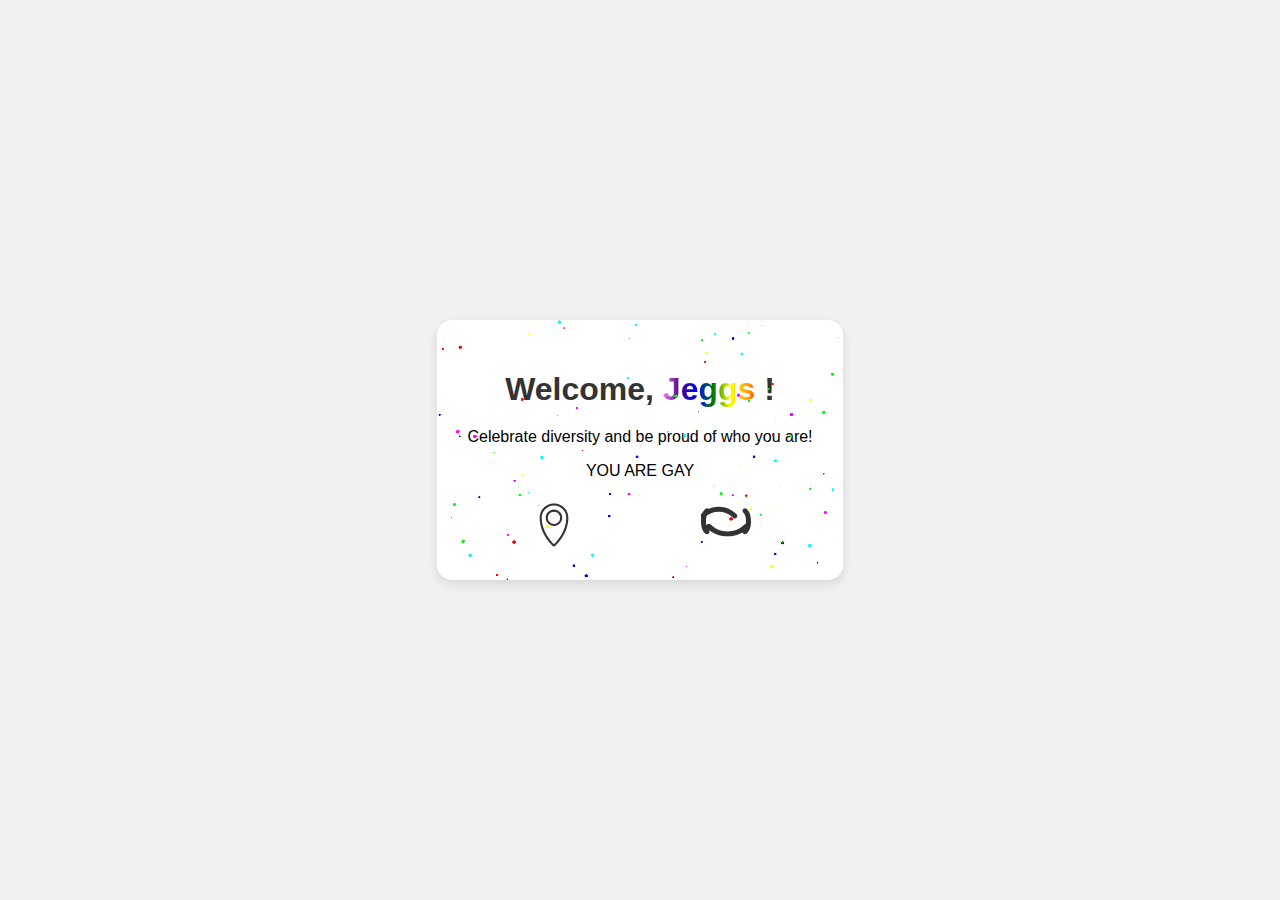
==== index.html @ 51673cc9 "Update index.html" ====
<!DOCTYPE html>
<html lang="en">
<head>
    <meta charset="UTF-8">
    <meta name="viewport" content="width=device-width, initial-scale=1.0">
    <title>Enhanced Document</title>
    <style>
        body {
            font-family: 'Segoe UI', Tahoma, Geneva, Verdana, sans-serif;
            background-color: #f0f0f0;
            display: flex;
            justify-content: center;
            align-items: center;
            height: 100vh;
            margin: 0;
            overflow: hidden;
        }
        .container {
            background-color: #ffffff;
            padding: 30px;
            border-radius: 15px;
            box-shadow: 0 4px 10px rgba(0, 0, 0, 0.1);
            text-align: center;
            position: relative;
            overflow: hidden;
        }
        h1 {
            color: #333;
            margin-bottom: 20px;
        }
        .rainbow-text {
            background-image: linear-gradient(to right, violet, indigo, blue, green, yellow, orange, red);
            -webkit-background-clip: text;
            color: transparent;
            animation: rainbow 5s linear infinite;
        }
        @keyframes rainbow {
            0% { background-position: 0% 50%; }
            100% { background-position: 100% 50%; }
        }
        .svg-container {
            display: flex;
            justify-content: space-around;
            margin-top: 20px;
        }
        .svg-icon {
            width: 50px;
            height: 50px;
            fill: #333;
            transition: transform 0.3s ease;
        }
        .svg-icon:hover {
            transform: scale(1.2);
        }
        #confetti {
            position: absolute;
            top: 0;
            left: 0;
            width: 100%;
            height: 100%;
            pointer-events: none;
        }
    </style>
</head>
<body>
    <div class="container">
        <h1>Welcome, <span class="rainbow-text">Jeggs </span>!</h1>
        <p>Celebrate diversity and be proud of who you are!</p>
        <p>YOU ARE GAY</p>
        <div class="svg-container">
            <svg class="svg-icon" viewBox="0 0 20 20">
                <path d="M10,1.375c-3.17,0-5.75,2.548-5.75,5.682c0,6.685,5.259,11.276,5.483,11.469c0.152,0.132,0.382,0.132,0.534,0c0.224-0.193,5.481-4.784,5.483-11.469C15.75,3.923,13.171,1.375,10,1.375 M10,17.653c-1.064-1.024-4.929-5.127-4.929-10.596c0-2.68,2.212-4.861,4.929-4.861s4.929,2.181,4.929,4.861C14.927,12.518,11.063,16.627,10,17.653 M10,3.839c-1.815,0-3.286,1.47-3.286,3.286s1.47,3.286,3.286,3.286s3.286-1.47,3.286-3.286S11.815,3.839,10,3.839 M10,9.589c-1.359,0-2.464-1.105-2.464-2.464S8.641,4.661,10,4.661s2.464,1.105,2.464,2.464S11.359,9.589,10,9.589"></path>
            </svg>
            <svg class="svg-icon" viewBox="0 0 20 20">
                <path d="M17.392,9.838c-1.802,1.802-4.208,2.795-6.763,2.795c-2.554,0-4.961-0.993-6.763-2.795c-0.391-0.391-1.023-0.391-1.414,0s-0.391,1.023,0,1.414C4.23,13.03,7.083,14.5,10.629,14.5c3.546,0,6.399-1.47,8.177-3.248c0.391-0.391,0.391-1.023,0-1.414S17.782,9.448,17.392,9.838z M1.399,7.106c3.18-3.177,8.239-3.177,11.419,0c0.391,0.391,1.023,0.391,1.414,0s0.391-1.023,0-1.414c-3.961-3.961-10.283-3.961-14.244,0c-0.391,0.391-0.391,1.023,0,1.414C0.376,7.497,1.008,7.497,1.399,7.106z M3.095,4.995c0.391-0.391,0.391-1.023,0-1.414s-1.023-0.391-1.414,0C0.246,5.015,0,6.829,0,8.499c0,1.671,0.246,3.485,1.681,4.919c0.391,0.391,1.023,0.391,1.414,0s0.391-1.023,0-1.414C2.11,10.979,2,9.568,2,8.499C2,7.431,2.11,6.02,3.095,4.995z M18.315,3.581c-0.391-0.391-1.023-0.391-1.414,0s-0.391,1.023,0,1.414C17.89,6.02,18,7.431,18,8.499c0,1.068-0.11,2.479-1.095,3.504c-0.391,0.391-0.391,1.023,0,1.414c0.391,0.391,1.023,0.391,1.414,0C19.754,11.984,20,10.17,20,8.499C20,6.829,19.754,5.015,18.315,3.581z"></path>
            </svg>
        </div>
        <canvas id="confetti"></canvas>
    </div>

    <script>
        // Confetti animation
        const canvas = document.getElementById('confetti');
        const ctx = canvas.getContext('2d');
        canvas.width = window.innerWidth;
        canvas.height = window.innerHeight;

        const confetti = [];
        const colors = ['#ff0000', '#00ff00', '#0000ff', '#ffff00', '#ff00ff', '#00ffff'];

        for (let i = 0; i < 100; i++) {
            confetti.push({
                x: Math.random() * canvas.width,
                y: Math.random() * canvas.height,
                size: Math.random() * 5 + 1,
                color: colors[Math.floor(Math.random() * colors.length)],
                speed: Math.random() * 2 + 1
            });
        }

        function animate() {
            ctx.clearRect(0, 0, canvas.width, canvas.height);

            for (let i = 0; i < confetti.length; i++) {
                const c = confetti[i];
                ctx.beginPath();
                ctx.arc(c.x, c.y, c.size, 0, Math.PI * 2);
                ctx.fillStyle = c.color;
                ctx.fill();

                c.y += c.speed;
                if (c.y > canvas.height) {
                    c.y = 0;
                    c.x = Math.random() * canvas.width;
                }
            }

            requestAnimationFrame(animate);
        }

        animate();

        // Add click event to change text color
        const rainbowText = document.querySelector('.rainbow-text');
        rainbowText.addEventListener('click', () => {
            rainbowText.style.animationDuration = Math.random() * 3 + 2 + 's';
        });
    </script>
</body>
</html>
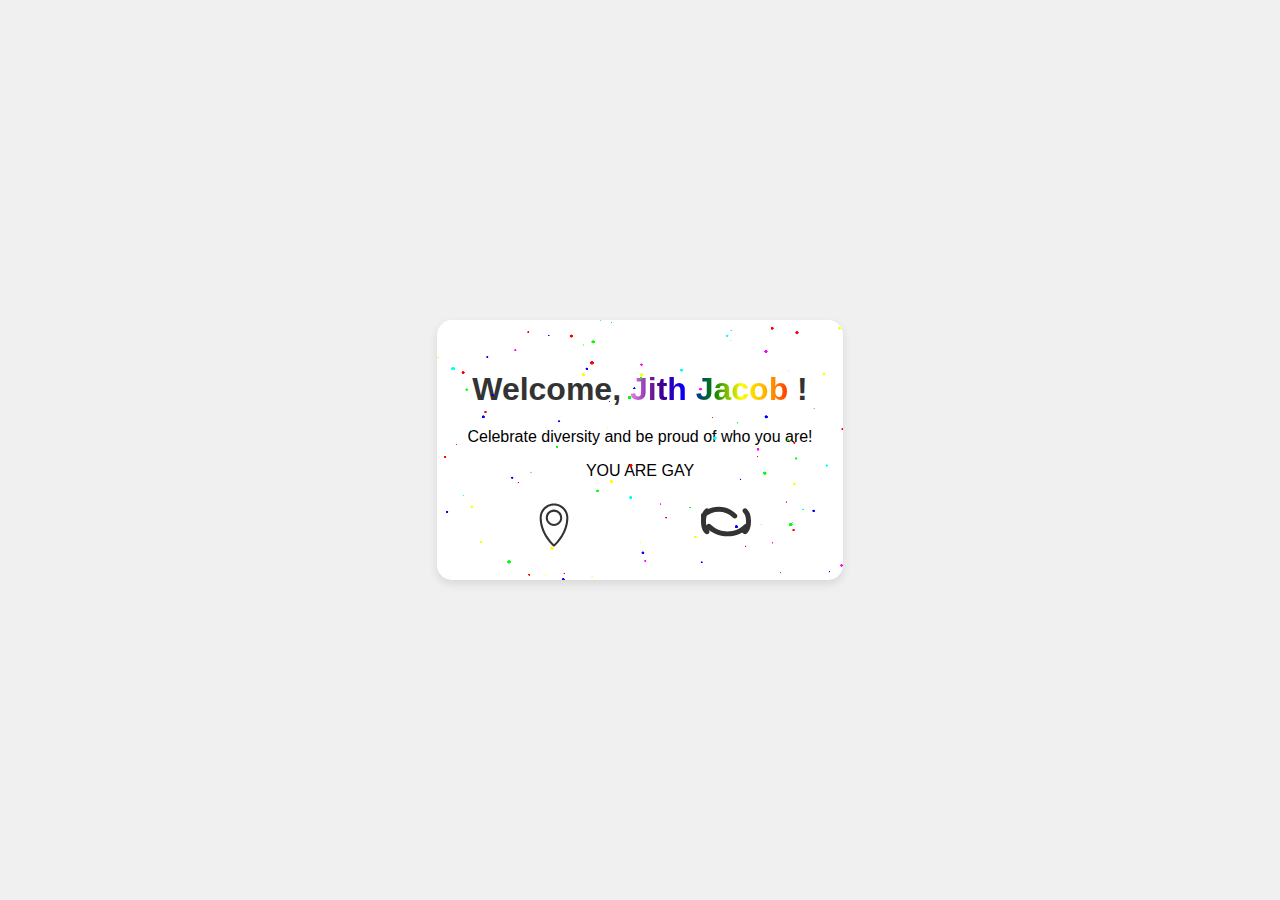
==== commit fd43dc1c: "Update index.html" ====
--- a/index.html
+++ b/index.html
@@ -64,7 +64,7 @@
 </head>
 <body>
     <div class="container">
-        <h1>Welcome, <span class="rainbow-text">Jeggs </span>!</h1>
+        <h1>Welcome, <span class="rainbow-text">Jith Jacob </span>!</h1>
         <p>Celebrate diversity and be proud of who you are!</p>
         <p>YOU ARE GAY</p>
         <div class="svg-container">
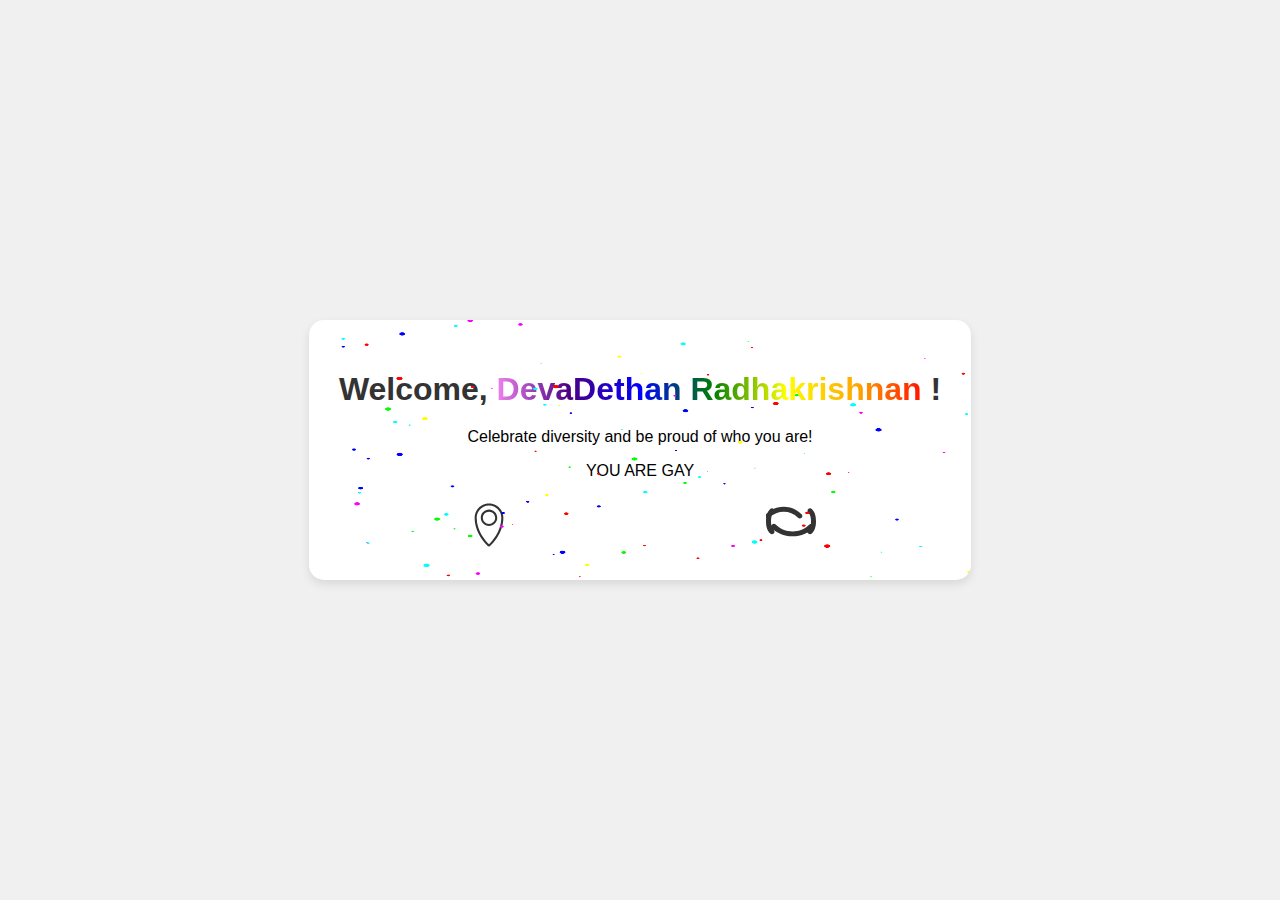
==== commit 7f5e6073: "Update index.html" ====
--- a/index.html
+++ b/index.html
@@ -64,7 +64,7 @@
 </head>
 <body>
     <div class="container">
-        <h1>Welcome, <span class="rainbow-text">Jith Jacob </span>!</h1>
+        <h1>Welcome, <span class="rainbow-text">DevaDethan Radhakrishnan </span>!</h1>
         <p>Celebrate diversity and be proud of who you are!</p>
         <p>YOU ARE GAY</p>
         <div class="svg-container">
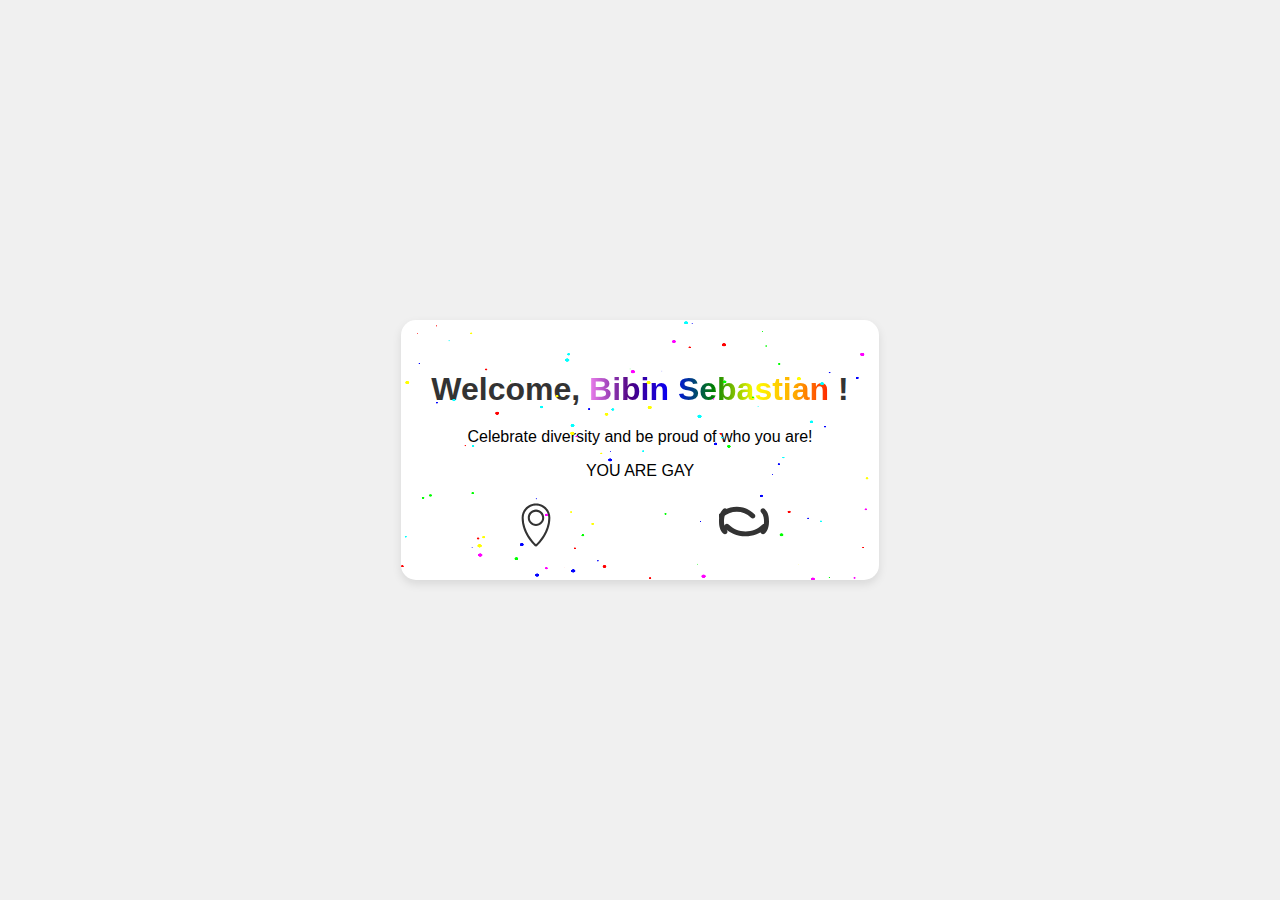
==== commit 20be271b: "Update index.html" ====
--- a/index.html
+++ b/index.html
@@ -64,7 +64,7 @@
 </head>
 <body>
     <div class="container">
-        <h1>Welcome, <span class="rainbow-text">DevaDethan Radhakrishnan </span>!</h1>
+        <h1>Welcome, <span class="rainbow-text">Bibin Sebastian </span>!</h1>
         <p>Celebrate diversity and be proud of who you are!</p>
         <p>YOU ARE GAY</p>
         <div class="svg-container">
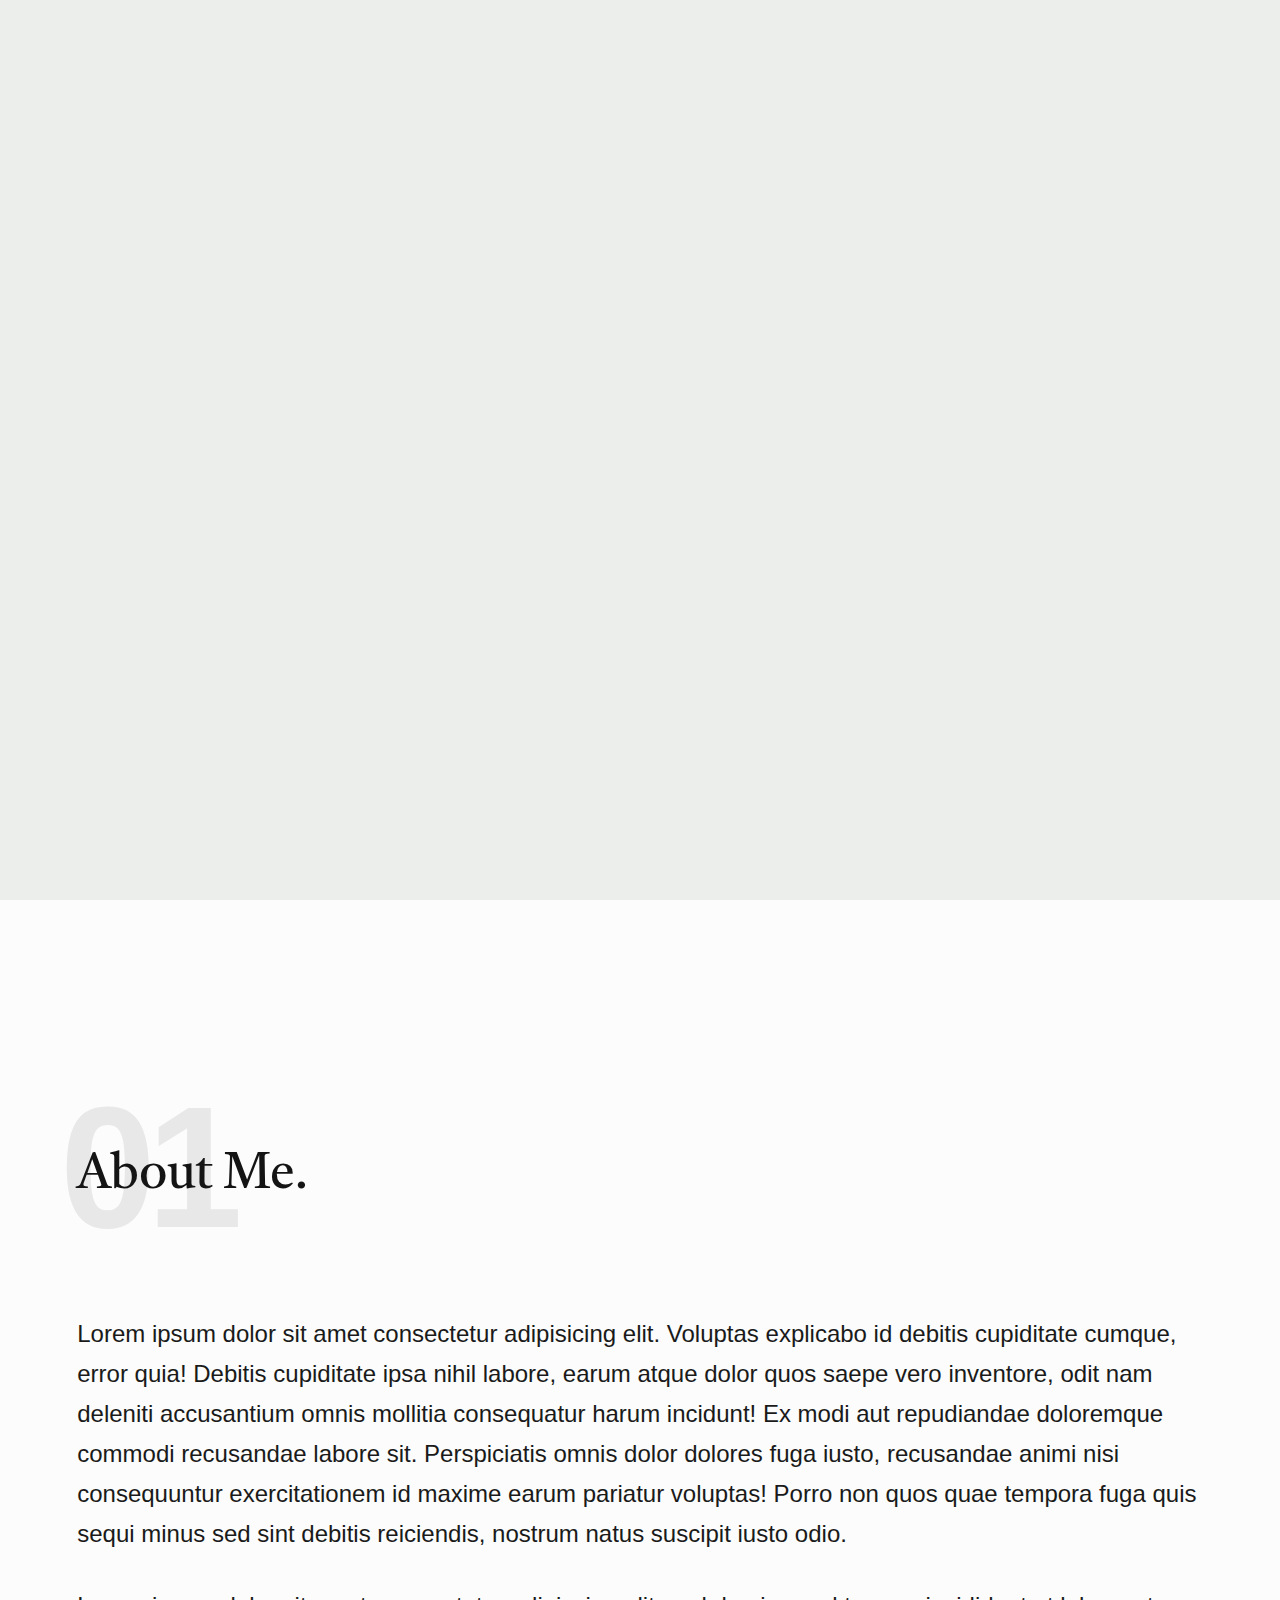
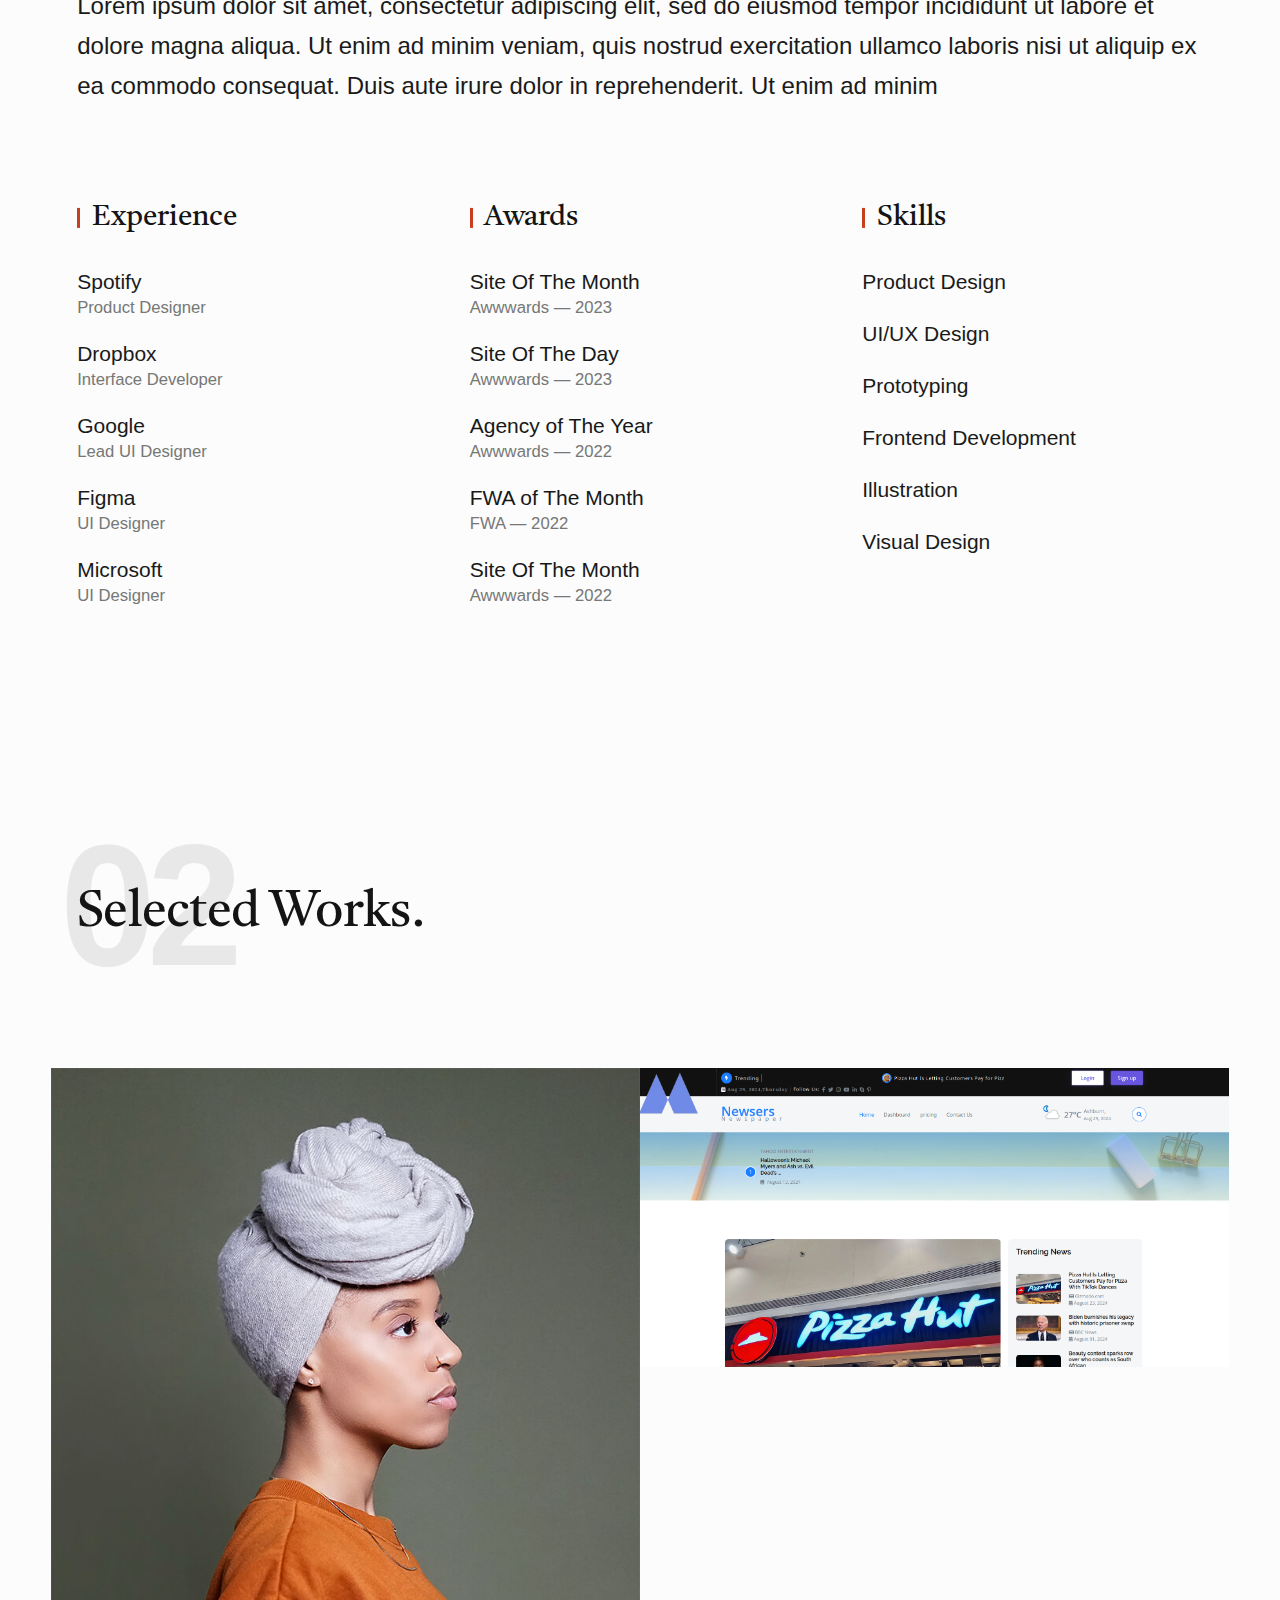
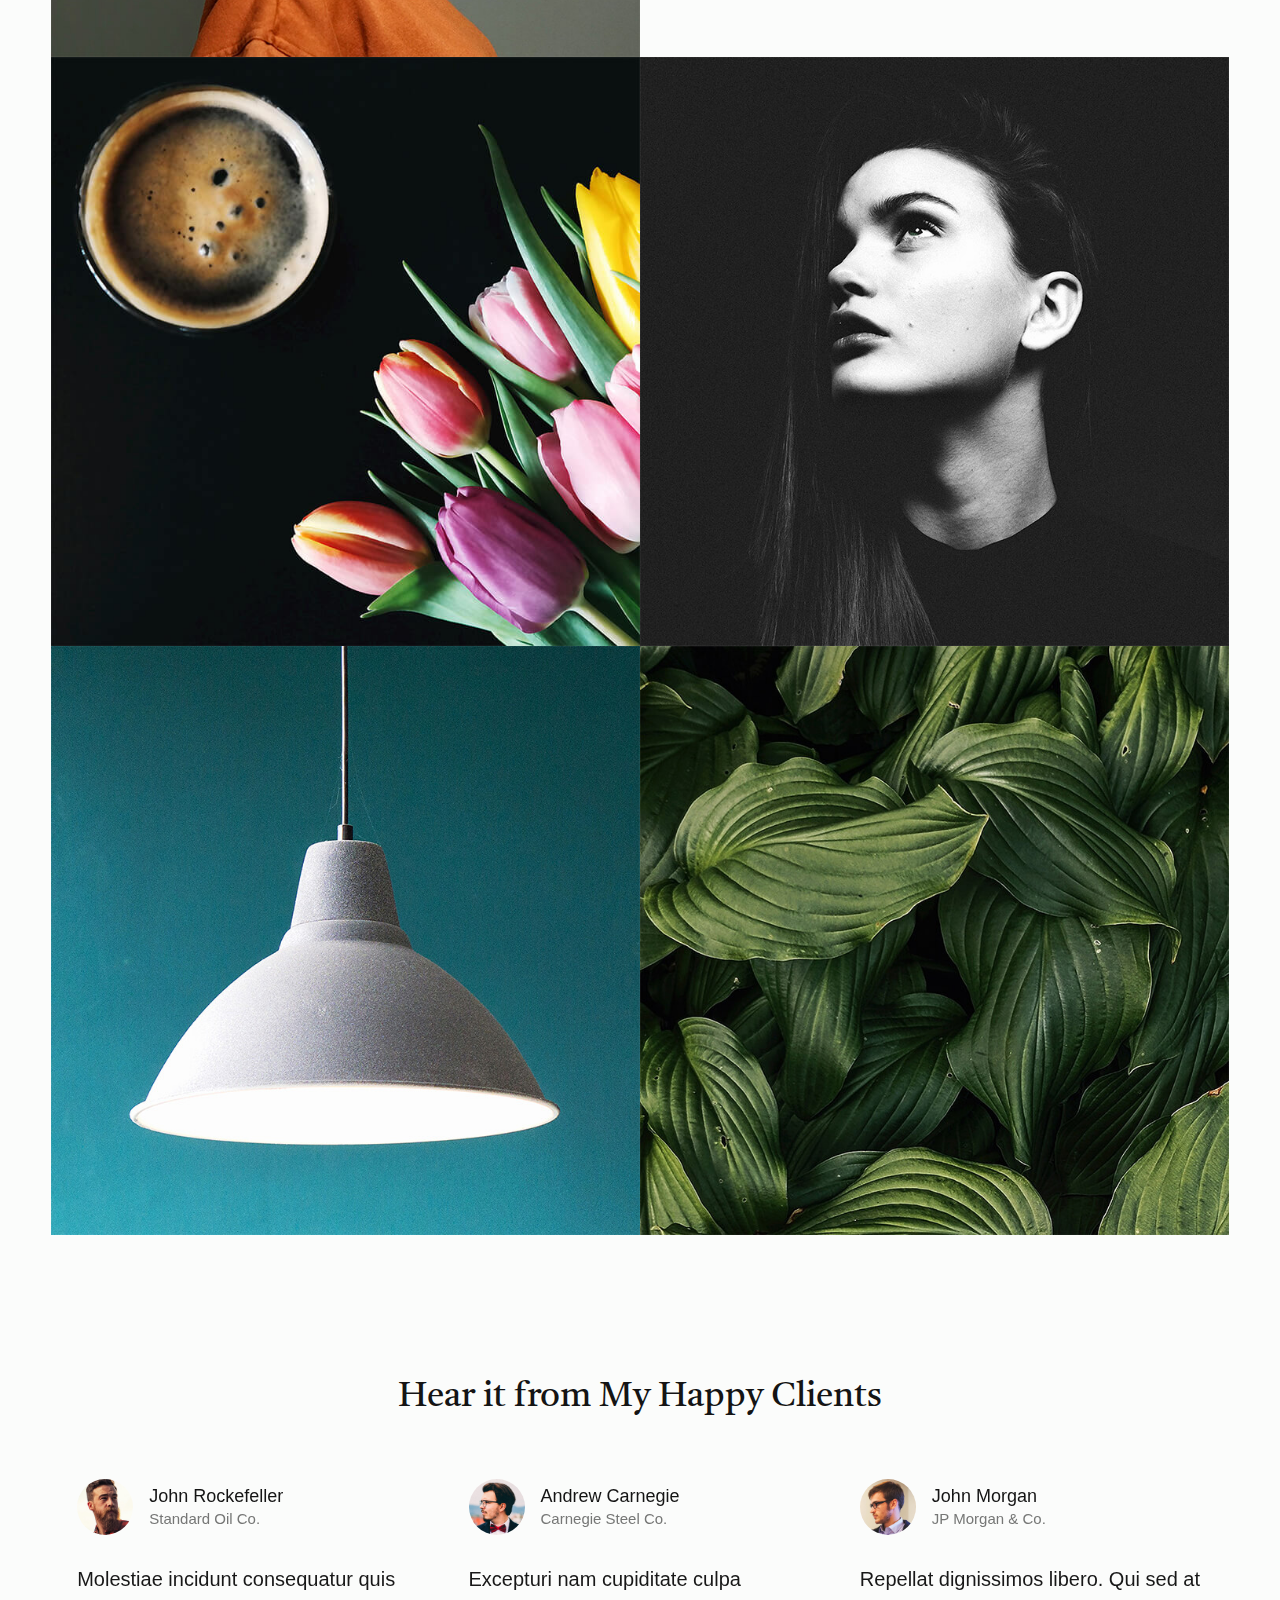
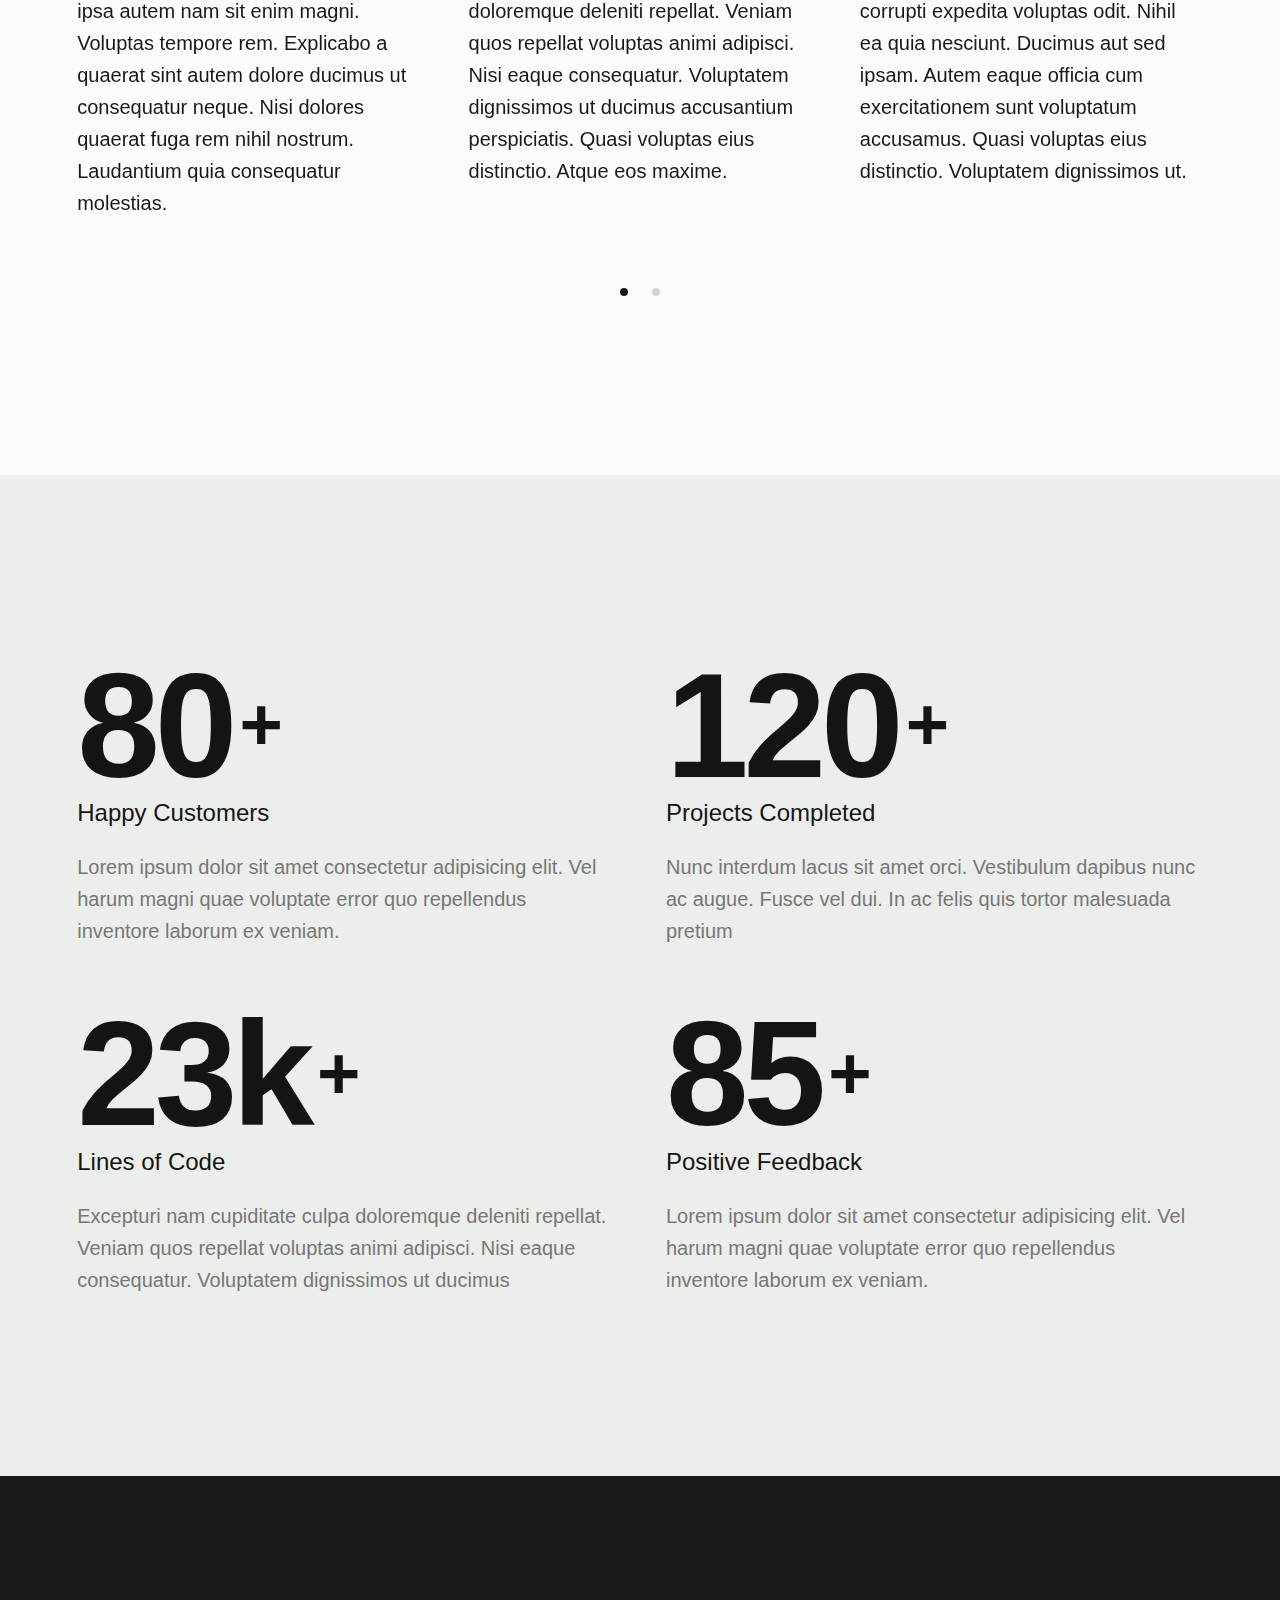
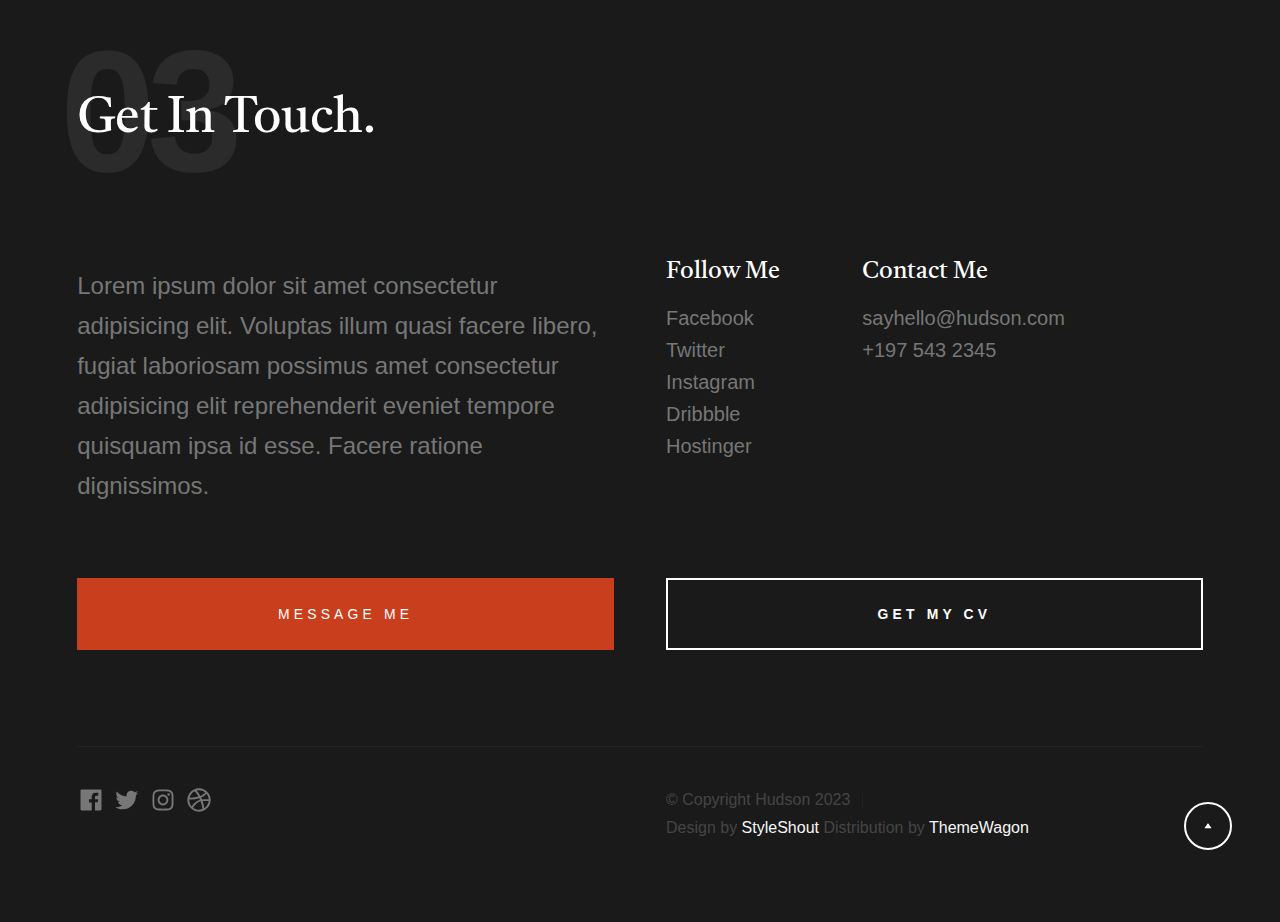
==== commit 36fa8e5b: "project add" ====
--- a/index.html
+++ b/index.html
@@ -1,130 +1,680 @@
-<!DOCTYPE html>
-<html lang="en">
-<head>
-    <meta charset="UTF-8">
-    <meta name="viewport" content="width=device-width, initial-scale=1.0">
-    <title>Enhanced Document</title>
-    <style>
-        body {
-            font-family: 'Segoe UI', Tahoma, Geneva, Verdana, sans-serif;
-            background-color: #f0f0f0;
-            display: flex;
-            justify-content: center;
-            align-items: center;
-            height: 100vh;
-            margin: 0;
-            overflow: hidden;
-        }
-        .container {
-            background-color: #ffffff;
-            padding: 30px;
-            border-radius: 15px;
-            box-shadow: 0 4px 10px rgba(0, 0, 0, 0.1);
-            text-align: center;
-            position: relative;
-            overflow: hidden;
-        }
-        h1 {
-            color: #333;
-            margin-bottom: 20px;
-        }
-        .rainbow-text {
-            background-image: linear-gradient(to right, violet, indigo, blue, green, yellow, orange, red);
-            -webkit-background-clip: text;
-            color: transparent;
-            animation: rainbow 5s linear infinite;
-        }
-        @keyframes rainbow {
-            0% { background-position: 0% 50%; }
-            100% { background-position: 100% 50%; }
-        }
-        .svg-container {
-            display: flex;
-            justify-content: space-around;
-            margin-top: 20px;
-        }
-        .svg-icon {
-            width: 50px;
-            height: 50px;
-            fill: #333;
-            transition: transform 0.3s ease;
-        }
-        .svg-icon:hover {
-            transform: scale(1.2);
-        }
-        #confetti {
-            position: absolute;
-            top: 0;
-            left: 0;
-            width: 100%;
-            height: 100%;
-            pointer-events: none;
-        }
-    </style>
-</head>
-<body>
-    <div class="container">
-        <h1>Welcome, <span class="rainbow-text">Bibin Sebastian </span>!</h1>
-        <p>Celebrate diversity and be proud of who you are!</p>
-        <p>YOU ARE GAY</p>
-        <div class="svg-container">
-            <svg class="svg-icon" viewBox="0 0 20 20">
-                <path d="M10,1.375c-3.17,0-5.75,2.548-5.75,5.682c0,6.685,5.259,11.276,5.483,11.469c0.152,0.132,0.382,0.132,0.534,0c0.224-0.193,5.481-4.784,5.483-11.469C15.75,3.923,13.171,1.375,10,1.375 M10,17.653c-1.064-1.024-4.929-5.127-4.929-10.596c0-2.68,2.212-4.861,4.929-4.861s4.929,2.181,4.929,4.861C14.927,12.518,11.063,16.627,10,17.653 M10,3.839c-1.815,0-3.286,1.47-3.286,3.286s1.47,3.286,3.286,3.286s3.286-1.47,3.286-3.286S11.815,3.839,10,3.839 M10,9.589c-1.359,0-2.464-1.105-2.464-2.464S8.641,4.661,10,4.661s2.464,1.105,2.464,2.464S11.359,9.589,10,9.589"></path>
-            </svg>
-            <svg class="svg-icon" viewBox="0 0 20 20">
-                <path d="M17.392,9.838c-1.802,1.802-4.208,2.795-6.763,2.795c-2.554,0-4.961-0.993-6.763-2.795c-0.391-0.391-1.023-0.391-1.414,0s-0.391,1.023,0,1.414C4.23,13.03,7.083,14.5,10.629,14.5c3.546,0,6.399-1.47,8.177-3.248c0.391-0.391,0.391-1.023,0-1.414S17.782,9.448,17.392,9.838z M1.399,7.106c3.18-3.177,8.239-3.177,11.419,0c0.391,0.391,1.023,0.391,1.414,0s0.391-1.023,0-1.414c-3.961-3.961-10.283-3.961-14.244,0c-0.391,0.391-0.391,1.023,0,1.414C0.376,7.497,1.008,7.497,1.399,7.106z M3.095,4.995c0.391-0.391,0.391-1.023,0-1.414s-1.023-0.391-1.414,0C0.246,5.015,0,6.829,0,8.499c0,1.671,0.246,3.485,1.681,4.919c0.391,0.391,1.023,0.391,1.414,0s0.391-1.023,0-1.414C2.11,10.979,2,9.568,2,8.499C2,7.431,2.11,6.02,3.095,4.995z M18.315,3.581c-0.391-0.391-1.023-0.391-1.414,0s-0.391,1.023,0,1.414C17.89,6.02,18,7.431,18,8.499c0,1.068-0.11,2.479-1.095,3.504c-0.391,0.391-0.391,1.023,0,1.414c0.391,0.391,1.023,0.391,1.414,0C19.754,11.984,20,10.17,20,8.499C20,6.829,19.754,5.015,18.315,3.581z"></path>
-            </svg>
-        </div>
-        <canvas id="confetti"></canvas>
-    </div>
-
-    <script>
-        // Confetti animation
-        const canvas = document.getElementById('confetti');
-        const ctx = canvas.getContext('2d');
-        canvas.width = window.innerWidth;
-        canvas.height = window.innerHeight;
-
-        const confetti = [];
-        const colors = ['#ff0000', '#00ff00', '#0000ff', '#ffff00', '#ff00ff', '#00ffff'];
-
-        for (let i = 0; i < 100; i++) {
-            confetti.push({
-                x: Math.random() * canvas.width,
-                y: Math.random() * canvas.height,
-                size: Math.random() * 5 + 1,
-                color: colors[Math.floor(Math.random() * colors.length)],
-                speed: Math.random() * 2 + 1
-            });
-        }
-
-        function animate() {
-            ctx.clearRect(0, 0, canvas.width, canvas.height);
-
-            for (let i = 0; i < confetti.length; i++) {
-                const c = confetti[i];
-                ctx.beginPath();
-                ctx.arc(c.x, c.y, c.size, 0, Math.PI * 2);
-                ctx.fillStyle = c.color;
-                ctx.fill();
-
-                c.y += c.speed;
-                if (c.y > canvas.height) {
-                    c.y = 0;
-                    c.x = Math.random() * canvas.width;
-                }
-            }
-
-            requestAnimationFrame(animate);
-        }
-
-        animate();
-
-        // Add click event to change text color
-        const rainbowText = document.querySelector('.rainbow-text');
-        rainbowText.addEventListener('click', () => {
-            rainbowText.style.animationDuration = Math.random() * 3 + 2 + 's';
-        });
-    </script>
-</body>
+<!DOCTYPE html>
+<html lang="en" class="no-js" >
+
+<!-- Mirrored from themewagon.github.io/Hudson/ by HTTrack Website Copier/3.x [XR&CO'2014], Thu, 29 Aug 2024 06:29:44 GMT -->
+<!-- Added by HTTrack --><meta http-equiv="content-type" content="text/html;charset=utf-8" /><!-- /Added by HTTrack -->
+<head>
+
+    <!--- basic page needs
+    ================================================== -->
+    <meta charset="utf-8">
+    <meta name="viewport" content="width=device-width, initial-scale=1">
+    <title>Hudson</title>
+
+    <script>
+        document.documentElement.classList.remove('no-js');
+        document.documentElement.classList.add('js');
+    </script>
+
+    <!-- CSS
+    ================================================== -->
+    <link rel="stylesheet" href="css/vendor.css">
+    <link rel="stylesheet" href="css/styles.css">
+
+    <!-- favicons
+    ================================================== -->
+    <link rel="apple-touch-icon" sizes="180x180" href="apple-touch-icon.png">
+    <link rel="icon" type="image/png" sizes="32x32" href="favicon-32x32.png">
+    <link rel="icon" type="image/png" sizes="16x16" href="favicon-16x16.png">
+    <link rel="manifest" href="site.webmanifest">
+
+</head>
+
+
+<body id="top">
+
+    
+    <!-- preloader
+    ================================================== -->
+    <div id="preloader">
+        <div id="loader" class="dots-fade">
+            <div></div>
+            <div></div>
+            <div></div>
+        </div>
+    </div>
+
+
+    <!-- page wrap
+    ================================================== -->
+    <div id="page" class="s-pagewrap">
+
+
+        <!-- # site header 
+        ================================================== -->
+        <header class="s-header">
+            <div class="row s-header__inner">
+
+                <div class="s-header__block">
+                    <div class="s-header__logo">
+                        <a class="logo" href="index-2.html">
+                            <img src="images/logo.svg" alt="Homepage">
+                        </a>
+                    </div>
+
+                    <a class="s-header__menu-toggle" href="#0"><span>Menu</span></a>
+                </div> <!-- end s-header__block -->
+
+                <nav class="s-header__nav">    
+                    <ul class="s-header__menu-links">
+                        <li class="current"><a class="smoothscroll" href="#intro">Intro</a></li>
+                        <li><a class="smoothscroll" href="#about">About</a></li>
+                        <li><a class="smoothscroll" href="#works">Works</a></li>
+                        <li><a class="smoothscroll" href="#footer">Contact</a></li>
+                    </ul> <!-- s-header__menu-links -->    
+                </nav> <!-- end s-header__nav -->
+
+            </div> <!-- end s-header__inner -->
+        </header> <!-- end s-header -->
+
+
+        <!-- # intro
+        ================================================== -->
+        <section id="intro" class="s-intro target-section">
+
+            <div class="row s-intro__content width-sixteen-col">
+                <div class="column lg-12 s-intro__content-inner grid-block grid-16">
+                    
+                    <div class="s-intro__content-text">
+
+                        <div class="s-intro__content-pretitle text-pretitle">Hello</div>
+                        <h1 class="s-intro__content-title">
+                        I'm Jonathan Doe <br>
+                        a product designer <br>
+                        base in Somewhere.
+                        </h1>                            
+
+                        <div class="s-intro__content-btns">
+                            <a class="smoothscroll btn" href="#about">More About Me</a>
+                            <a class="smoothscroll btn btn--stroke" href="#footer">Get In Touch</a>
+                        </div> <!-- s-intro__content-btns -->   
+
+                    </div> <!-- s-intro__content-text -->                     
+                    
+                </div> <!-- s-intro__content-inner -->  
+            </div> <!-- s-intro__content -->
+
+            <ul class="s-intro__social social-list">
+                <li>
+                    <a href="#0">
+                        <svg xmlns="http://www.w3.org/2000/svg" width="24" height="24" viewBox="0 0 24 24" style="fill:rgba(0, 0, 0, 1);transform:;-ms-filter:"><path d="M20,3H4C3.447,3,3,3.448,3,4v16c0,0.552,0.447,1,1,1h8.615v-6.96h-2.338v-2.725h2.338v-2c0-2.325,1.42-3.592,3.5-3.592 c0.699-0.002,1.399,0.034,2.095,0.107v2.42h-1.435c-1.128,0-1.348,0.538-1.348,1.325v1.735h2.697l-0.35,2.725h-2.348V21H20 c0.553,0,1-0.448,1-1V4C21,3.448,20.553,3,20,3z"></path></svg>
+                        <span class="u-screen-reader-text">Facebook</span>
+                    </a>
+                </li>
+                <li>
+                    <a href="#0">
+                        <svg xmlns="http://www.w3.org/2000/svg" width="24" height="24" viewBox="0 0 24 24" style="fill:rgba(0, 0, 0, 1);transform:;-ms-filter:"><path d="M19.633,7.997c0.013,0.175,0.013,0.349,0.013,0.523c0,5.325-4.053,11.461-11.46,11.461c-2.282,0-4.402-0.661-6.186-1.809 c0.324,0.037,0.636,0.05,0.973,0.05c1.883,0,3.616-0.636,5.001-1.721c-1.771-0.037-3.255-1.197-3.767-2.793 c0.249,0.037,0.499,0.062,0.761,0.062c0.361,0,0.724-0.05,1.061-0.137c-1.847-0.374-3.23-1.995-3.23-3.953v-0.05 c0.537,0.299,1.16,0.486,1.82,0.511C3.534,9.419,2.823,8.184,2.823,6.787c0-0.748,0.199-1.434,0.548-2.032 c1.983,2.443,4.964,4.04,8.306,4.215c-0.062-0.3-0.1-0.611-0.1-0.923c0-2.22,1.796-4.028,4.028-4.028 c1.16,0,2.207,0.486,2.943,1.272c0.91-0.175,1.782-0.512,2.556-0.973c-0.299,0.935-0.936,1.721-1.771,2.22 c0.811-0.088,1.597-0.312,2.319-0.624C21.104,6.712,20.419,7.423,19.633,7.997z"></path></svg>
+                        <span class="u-screen-reader-text">Twitter</span>
+                    </a>
+                </li>
+                <li>
+                    <a href="#0">
+                        <svg xmlns="http://www.w3.org/2000/svg" width="24" height="24" viewBox="0 0 24 24" style="fill:rgba(0, 0, 0, 1);transform:;-ms-filter:"><path d="M11.999,7.377c-2.554,0-4.623,2.07-4.623,4.623c0,2.554,2.069,4.624,4.623,4.624c2.552,0,4.623-2.07,4.623-4.624 C16.622,9.447,14.551,7.377,11.999,7.377L11.999,7.377z M11.999,15.004c-1.659,0-3.004-1.345-3.004-3.003 c0-1.659,1.345-3.003,3.004-3.003s3.002,1.344,3.002,3.003C15.001,13.659,13.658,15.004,11.999,15.004L11.999,15.004z"></path><circle cx="16.806" cy="7.207" r="1.078"></circle><path d="M20.533,6.111c-0.469-1.209-1.424-2.165-2.633-2.632c-0.699-0.263-1.438-0.404-2.186-0.42 c-0.963-0.042-1.268-0.054-3.71-0.054s-2.755,0-3.71,0.054C7.548,3.074,6.809,3.215,6.11,3.479C4.9,3.946,3.945,4.902,3.477,6.111 c-0.263,0.7-0.404,1.438-0.419,2.186c-0.043,0.962-0.056,1.267-0.056,3.71c0,2.442,0,2.753,0.056,3.71 c0.015,0.748,0.156,1.486,0.419,2.187c0.469,1.208,1.424,2.164,2.634,2.632c0.696,0.272,1.435,0.426,2.185,0.45 c0.963,0.042,1.268,0.055,3.71,0.055s2.755,0,3.71-0.055c0.747-0.015,1.486-0.157,2.186-0.419c1.209-0.469,2.164-1.424,2.633-2.633 c0.263-0.7,0.404-1.438,0.419-2.186c0.043-0.962,0.056-1.267,0.056-3.71s0-2.753-0.056-3.71C20.941,7.57,20.801,6.819,20.533,6.111z M19.315,15.643c-0.007,0.576-0.111,1.147-0.311,1.688c-0.305,0.787-0.926,1.409-1.712,1.711c-0.535,0.199-1.099,0.303-1.67,0.311 c-0.95,0.044-1.218,0.055-3.654,0.055c-2.438,0-2.687,0-3.655-0.055c-0.569-0.007-1.135-0.112-1.669-0.311 c-0.789-0.301-1.414-0.923-1.719-1.711c-0.196-0.534-0.302-1.099-0.311-1.669c-0.043-0.95-0.053-1.218-0.053-3.654 c0-2.437,0-2.686,0.053-3.655c0.007-0.576,0.111-1.146,0.311-1.687c0.305-0.789,0.93-1.41,1.719-1.712 c0.534-0.198,1.1-0.303,1.669-0.311c0.951-0.043,1.218-0.055,3.655-0.055c2.437,0,2.687,0,3.654,0.055 c0.571,0.007,1.135,0.112,1.67,0.311c0.786,0.303,1.407,0.925,1.712,1.712c0.196,0.534,0.302,1.099,0.311,1.669 c0.043,0.951,0.054,1.218,0.054,3.655c0,2.436,0,2.698-0.043,3.654H19.315z"></path></svg>
+                        <span class="u-screen-reader-text">Instagram</span>
+                    </a>
+                </li>
+                <li>
+                    <a href="#0">
+                        <svg xmlns="http://www.w3.org/2000/svg" width="24" height="24" viewBox="0 0 24 24" style="fill: rgba(0, 0, 0, 1);transform: ;msFilter:;"><path d="M20.66 6.98a9.932 9.932 0 0 0-3.641-3.64C15.486 2.447 13.813 2 12 2s-3.486.447-5.02 1.34c-1.533.893-2.747 2.107-3.64 3.64S2 10.187 2 12s.446 3.487 1.34 5.02a9.924 9.924 0 0 0 3.641 3.64C8.514 21.553 10.187 22 12 22s3.486-.447 5.02-1.34a9.932 9.932 0 0 0 3.641-3.64C21.554 15.487 22 13.813 22 12s-.446-3.487-1.34-5.02zM12 3.66c2 0 3.772.64 5.32 1.919-.92 1.174-2.286 2.14-4.1 2.9-1.002-1.813-2.088-3.327-3.261-4.54A7.715 7.715 0 0 1 12 3.66zM5.51 6.8a8.116 8.116 0 0 1 2.711-2.22c1.212 1.201 2.325 2.7 3.34 4.5-2 .6-4.114.9-6.341.9-.573 0-1.006-.013-1.3-.04A8.549 8.549 0 0 1 5.51 6.8zM3.66 12c0-.054.003-.12.01-.2.007-.08.01-.146.01-.2.254.014.641.02 1.161.02 2.666 0 5.146-.367 7.439-1.1.187.373.381.793.58 1.26-1.32.293-2.674 1.006-4.061 2.14S6.4 16.247 5.76 17.5c-1.4-1.587-2.1-3.42-2.1-5.5zM12 20.34c-1.894 0-3.594-.587-5.101-1.759.601-1.187 1.524-2.322 2.771-3.401 1.246-1.08 2.483-1.753 3.71-2.02a29.441 29.441 0 0 1 1.56 6.62 8.166 8.166 0 0 1-2.94.56zm7.08-3.96a8.351 8.351 0 0 1-2.58 2.621c-.24-2.08-.7-4.107-1.379-6.081.932-.066 1.765-.1 2.5-.1.799 0 1.686.034 2.659.1a8.098 8.098 0 0 1-1.2 3.46zm-1.24-5c-1.16 0-2.233.047-3.22.14a27.053 27.053 0 0 0-.68-1.62c2.066-.906 3.532-2.006 4.399-3.3 1.2 1.414 1.854 3.027 1.96 4.84-.812-.04-1.632-.06-2.459-.06z"></path></svg>
+                        <span class="u-screen-reader-text">Dribbble</span>
+                    </a>
+                </li>
+                <li>
+                    <a href="#0">
+                        <svg xmlns="http://www.w3.org/2000/svg" width="24" height="24" viewBox="0 0 24 24" style="fill: rgba(0, 0, 0, 1);transform: ;msFilter:;"><path d="M11.99 2C6.472 2 2 6.473 2 11.99c0 4.232 2.633 7.85 6.35 9.306-.088-.79-.166-2.006.034-2.868.182-.78 1.172-4.966 1.172-4.966s-.299-.599-.299-1.484c0-1.388.805-2.425 1.808-2.425.853 0 1.264.64 1.264 1.407 0 .858-.546 2.139-.827 3.327-.235.994.499 1.805 1.479 1.805 1.775 0 3.141-1.872 3.141-4.575 0-2.392-1.719-4.064-4.173-4.064-2.843 0-4.512 2.132-4.512 4.335 0 .858.331 1.779.744 2.28a.3.3 0 0 1 .069.286c-.076.315-.245.994-.277 1.133-.044.183-.145.222-.335.134-1.247-.581-2.027-2.405-2.027-3.871 0-3.151 2.289-6.045 6.601-6.045 3.466 0 6.159 2.469 6.159 5.77 0 3.444-2.171 6.213-5.184 6.213-1.013 0-1.964-.525-2.29-1.146l-.623 2.374c-.225.868-.834 1.956-1.241 2.62a10 10 0 0 0 2.958.445c5.517 0 9.99-4.473 9.99-9.99S17.507 2 11.99 2"></path></svg>
+                        <span class="u-screen-reader-text">Pinterest</span>
+                    </a>
+                </li>
+            </ul> <!-- end s-intro__social -->
+
+            <div class="s-intro__content-media">                               
+                <img src="images/intro-bg.jpg" srcset="images/intro-bg.jpg 1x, images/intro-bg.jpg 2x" alt="">
+            </div> <!-- s-intro__content-media -->                
+
+            <div class="s-intro__btn-download">
+                <a class="btn btn--stroke" href="#0">Get My CV</a>
+            </div> <!-- end s-intro__btn-download -->
+            
+            <div class="s-intro__scroll-down">
+                <a href="#about" class="smoothscroll">
+                    <div class="scroll-icon">
+                        <svg xmlns="http://www.w3.org/2000/svg" width="24" height="24" viewBox="0 0 24 24" style="fill: rgba(0, 0, 0, 1);transform: ;msFilter:;"><path d="M11.178 19.569a.998.998 0 0 0 1.644 0l9-13A.999.999 0 0 0 21 5H3a1.002 1.002 0 0 0-.822 1.569l9 13z"></path></svg>
+                    </div>
+                    <span class="scroll-text u-screen-reader-text">Scroll Down</span>
+                </a>
+            </div> <!-- s-intro__scroll-down -->
+
+        </section> <!-- end s-intro -->
+
+
+        <!-- # about
+        ================================================== -->
+        <section id="about" class="s-about target-section">
+
+            <div class="row s-about__content">
+                <div class="column xl-12">    
+                    
+                    <div class="section-header" data-num="01">
+                        <h2 class="text-display-title">About Me.</h2>
+                    </div> <!-- end section-header -->
+
+                    <p class="attention-getter">
+                    Lorem ipsum dolor sit amet consectetur adipisicing elit. Voluptas explicabo id debitis cupiditate cumque, error quia! Debitis cupiditate ipsa nihil labore, earum atque dolor quos saepe vero inventore, odit nam deleniti accusantium omnis mollitia consequatur harum incidunt! Ex modi aut repudiandae doloremque commodi recusandae labore sit. Perspiciatis omnis dolor dolores fuga iusto, recusandae animi nisi consequuntur exercitationem id maxime earum pariatur voluptas! Porro non quos quae tempora fuga quis sequi minus sed sint debitis reiciendis, nostrum natus suscipit iusto odio.
+                    </p>
+
+                    <p class="attention-getter">
+                    Lorem ipsum dolor sit amet, consectetur adipiscing elit, sed do eiusmod tempor incididunt ut labore et dolore magna aliqua. Ut enim ad minim veniam, quis nostrud exercitation ullamco laboris nisi ut aliquip ex ea commodo consequat. Duis aute irure dolor in reprehenderit. Ut enim ad minim     
+                    </p>
+
+                    <div class="grid-list-items s-about__blocks">
+
+                        <div class="grid-list-items__item s-about__block">
+                            <h4 class="s-about__block-title">Experience</h4>
+                            <ul class="s-about__list">
+                                <li>
+                                    Spotify
+                                    <span>Product Designer</span>
+                                </li>
+                                <li>
+                                    Dropbox
+                                    <span>Interface Developer</span>
+                                </li>
+                                <li>
+                                    Google
+                                    <span>Lead UI Designer</span>
+                                </li>
+                                <li>
+                                    Figma
+                                    <span>UI Designer</span>
+                                </li>
+                                <li>
+                                    Microsoft
+                                    <span>UI Designer</span>
+                                </li>
+                            </ul>
+                        </div> <!--end s-about__block -->
+
+                        <div class="grid-list-items__item s-about__block">
+                            <h4 class="s-about__block-title">Awards</h4>
+
+                            <ul class="s-about__list">
+                                <li>
+                                    <a href="#0">
+                                        Site Of The Month
+                                        <span>Awwwards — 2023</span>
+                                    </a>                                        
+                                </li>
+                                <li>
+                                    <a href="#0">
+                                        Site Of The Day
+                                        <span>Awwwards — 2023</span>
+                                    </a>
+                                </li>
+                                <li>
+                                    <a href="#0">
+                                        Agency of The Year
+                                        <span>Awwwards — 2022</span>
+                                    </a>
+                                </li>
+                                <li>
+                                    <a href="#0">
+                                        FWA of The Month
+                                        <span>FWA — 2022</span>
+                                    </a>
+                                </li><li>
+                                    <a href="#0">
+                                        Site Of The Month
+                                        <span>Awwwards — 2022</span>
+                                    </a>                                        
+                                </li>
+                            </ul>
+                        </div> <!--end s-about__block -->
+                        
+                        <div class="grid-list-items__item s-about__block">
+                            <h4 class="s-about__block-title">Skills</h4>
+
+                            <ul class="s-about__list">
+                                <li>
+                                    Product Design
+                                </li>
+                                <li>
+                                    UI/UX Design
+                                </li>
+                                <li>
+                                    Prototyping
+                                </li>
+                                <li>
+                                    Frontend Development
+                                </li>
+                                <li>
+                                    Illustration
+                                </li>
+                                <li>
+                                    Visual Design
+                                </li>
+                            </ul>
+                        </div> <!--end s-about__block -->
+
+                    </div> <!-- grid-list-items -->
+
+                </div> <!--end column -->
+            </div> <!--end s-about__content -->
+            
+        </section> <!-- end s-about -->   
+
+
+
+        <!-- # works
+        ================================================== -->
+        <section id="works" class="s-works target-section">
+
+            <div class="row">
+                <div class="column xl-12">
+                    <div class="section-header" data-num="02">
+                        <h2 class="text-display-title">Selected Works.</h2>
+                    </div> <!-- end section-header -->
+                </div>
+            </div>
+
+            <div class="row folio-entries">
+
+                <div class="column entry">
+                    <a href="images/folio/gallery/g-turban.jpg" class="entry__link glightbox" data-glightbox="title: White Knit Cap; description: .entry__desc-01">
+                        <div class="entry__thumb">
+                            <img src="images/folio/white_turban.jpg" srcset="images/folio/white_turban.jpg 1x, images/folio/white_turban@2x.jpg 2x" alt="">
+                        </div>
+                        <div class="entry__info">
+                            <h4 class="entry__title">White Knit Cap</h4>
+                            <div class="entry__cat">Frontend Design</div>
+                        </div>
+                    </a>
+
+                    <div class="glightbox-desc entry__desc-01">
+                        <p>
+                        Lorem ipsum dolor sit amet consectetur, adipisicing elit. 
+                        Inventore ipsum iste soluta fugiat, impedit illum ducimus 
+                        deleniti facilis ab, tempora non! Nisi, tempora provident.
+                        <a href="https://www.behance.net/">Project Link</a>.
+                        </p>
+                    </div>
+                </div> <!-- entry -->
+
+                <div class="column entry">
+                    <a href="images/folio/gallery/g-newser.jpeg"  class="entry__link glightbox" data-glightbox="title: newser; description: .entry__desc-02">
+                        <div class="entry__thumb">
+                            <img src="images/folio/Newser.png" srcset="images/folio/Newser.png 1x, images/folio/Newser@2x.png 2x" alt="">
+                        </div>
+                        <div class="entry__info">
+                            <h4 class="entry__title">Newser</h4>
+                            <div class="entry__cat">Project</div>
+                        </div>
+                    </a>
+
+                    <div class="glightbox-desc entry__desc-02">
+                        <p>
+                        Lorem ipsum dolor sit amet consectetur, adipisicing elit. 
+                        Inventore ipsum iste soluta fugiat, impedit illum ducimus 
+                        deleniti facilis ab, tempora non! Nisi, tempora provident.
+                        <a href="https://newser.chrisdepallan.com/">Project Link</a>.
+                        </p>
+                    </div>
+                </div> <!-- entry -->
+
+                <div class="column entry">
+                    <a href="images/folio/gallery/g-tulips.jpg" class="entry__link glightbox" data-glightbox="title: Caffeine & Tulips; description: .entry__desc-03">
+                        <div class="entry__thumb">
+                            <img src="images/folio/caffeine_and_tulips.jpg" srcset="images/folio/caffeine_and_tulips.jpg 1x, images/folio/caffeine_and_tulips@2x.jpg 2x" alt="">
+                        </div>
+                        <div class="entry__info">
+                            <h4 class="entry__title">Caffeine & Tulips</h4>
+                            <div class="entry__cat">Brand Identity</div>
+                        </div>
+                    </a>
+
+                    <div class="glightbox-desc entry__desc-03">
+                        <p>
+                        Lorem ipsum dolor sit amet consectetur, adipisicing elit. 
+                        Inventore ipsum iste soluta fugiat, impedit illum ducimus 
+                        deleniti facilis ab, tempora non! Nisi, tempora provident.
+                        <a href="https://www.behance.net/">Project Link</a>.
+                        </p>
+                    </div>
+                </div> <!-- entry -->
+
+                <div class="column entry">
+                    <a href="images/folio/gallery/g-grayscale.jpg" class="entry__link glightbox" data-glightbox="title: Grayscale; description: .entry__desc-04">
+                        <div class="entry__thumb">
+                            <img src="images/folio/grayscale.jpg" srcset="images/folio/grayscale.jpg 1x, images/folio/grayscale@2x.jpg 2x" alt="">
+                        </div>
+                        <div class="entry__info">
+                            <h4 class="entry__title">Grayscale</h4>
+                            <div class="entry__cat">Product Design</div>
+                        </div>
+                    </a>
+
+                    <div class="glightbox-desc entry__desc-04">
+                        <p>
+                        Lorem ipsum dolor sit amet consectetur, adipisicing elit. 
+                        Inventore ipsum iste soluta fugiat, impedit illum ducimus 
+                        deleniti facilis ab, tempora non! Nisi, tempora provident.
+                        <a href="https://www.behance.net/">Project Link</a>.
+                        </p>
+                    </div>
+                </div> <!-- entry -->
+
+                <div class="column entry">
+                    <a href="images/folio/gallery/g-lamp.jpg" class="entry__link glightbox" data-glightbox="title: The Lamp; description: .entry__desc-05">
+                        <div class="entry__thumb">
+                            <img src="images/folio/lamp.jpg" srcset="images/folio/lamp.jpg 1x, images/folio/lamp@2x.jpg 2x" alt="">
+                        </div>
+                        <div class="entry__info">
+                            <h4 class="entry__title">The Lamp</h4>
+                            <div class="entry__cat">Brand Identity</div>
+                        </div>
+                    </a>
+
+                    <div class="glightbox-desc entry__desc-05">
+                        <p>
+                        Lorem ipsum dolor sit amet consectetur, adipisicing elit. 
+                        Inventore ipsum iste soluta fugiat, impedit illum ducimus 
+                        deleniti facilis ab, tempora non! Nisi, tempora provident.
+                        <a href="https://www.behance.net/">Project Link</a>.
+                        </p>
+                    </div>
+                </div> <!-- entry -->
+
+                <div class="column entry">
+                    <a href="images/folio/gallery/g-tropical.jpg" class="entry__link glightbox" data-glightbox="title: Tropical; description: .entry__desc-06">
+                        <div class="entry__thumb">
+                            <img src="images/folio/tropical.jpg" srcset="images/folio/tropical.jpg 1x, images/folio/tropical@2x.jpg 2x" alt="">
+                        </div>
+                        <div class="entry__info">
+                            <h4 class="entry__title">Tropical</h4>
+                            <div class="entry__cat">Frontend Design</div>
+                        </div>
+                    </a>
+
+                    <div class="glightbox-desc entry__desc-06">
+                        <p>
+                        Lorem ipsum dolor sit amet consectetur, adipisicing elit. 
+                        Inventore ipsum iste soluta fugiat, impedit illum ducimus 
+                        deleniti facilis ab, tempora non! Nisi, tempora provident.
+                        <a href="https://www.behance.net/">Project Link</a>.
+                        </p>
+                    </div>
+                </div> <!-- entry --> 
+
+            </div> <!-- folio entries -->
+
+
+            <div class="row s-testimonials">
+                <div class="column xl-12">
+
+                    <h3 class="s-testimonials__header">Hear it from My Happy Clients</h3>
+    
+                    <div class="swiper-container s-testimonials__slider">
+    
+                        <div class="swiper-wrapper">
+
+                            <div class="s-testimonials__slide swiper-slide">
+                                <div class="s-testimonials__author">
+                                    <img src="images/avatars/user-02.jpg" alt="Author image" class="s-testimonials__avatar">
+                                    <cite class="s-testimonials__cite">
+                                        <strong>John Rockefeller</strong>
+                                        <span>Standard Oil Co.</span>
+                                    </cite>
+                                </div>
+                                <p>
+                                Molestiae incidunt consequatur quis ipsa autem nam sit enim magni. Voluptas tempore rem. 
+                                Explicabo a quaerat sint autem dolore ducimus ut consequatur neque. Nisi dolores quaerat fuga rem nihil nostrum.
+                                Laudantium quia consequatur molestias.
+                                </p>
+                            </div> <!-- end s-testimonials__slide -->
+            
+                            <div class="s-testimonials__slide swiper-slide">
+                                <div class="s-testimonials__author">
+                                    <img src="images/avatars/user-03.jpg" alt="Author image" class="s-testimonials__avatar">
+                                    <cite class="s-testimonials__cite">
+                                        <strong>Andrew Carnegie</strong>
+                                        <span>Carnegie Steel Co.</span>
+                                    </cite>
+                                </div>
+                                <p>
+                                Excepturi nam cupiditate culpa doloremque deleniti repellat. Veniam quos repellat voluptas animi adipisci.
+                                Nisi eaque consequatur. Voluptatem dignissimos ut ducimus accusantium perspiciatis.
+                                Quasi voluptas eius distinctio. Atque eos maxime.
+                                </p>
+                            </div> <!-- end s-testimonials__slide -->
+            
+                            <div class="s-testimonials__slide swiper-slide">
+                                <div class="s-testimonials__author">
+                                    <img src="images/avatars/user-01.jpg" alt="Author image" class="s-testimonials__avatar">
+                                    <cite class="s-testimonials__cite">
+                                        <strong>John Morgan</strong>
+                                        <span>JP Morgan & Co.</span>
+                                    </cite>
+                                </div>
+                                <p>
+                                Repellat dignissimos libero. Qui sed at corrupti expedita voluptas odit. Nihil ea quia nesciunt. Ducimus aut sed ipsam.  
+                                Autem eaque officia cum exercitationem sunt voluptatum accusamus. Quasi voluptas eius distinctio.
+                                Voluptatem dignissimos ut.
+                                </p>
+                            </div> <!-- end s-testimonials__slide -->
+    
+                            <div class="s-testimonials__slide swiper-slide">
+                                <div class="s-testimonials__author">
+                                    <img src="images/avatars/user-06.jpg" alt="Author image" class="s-testimonials__avatar">
+                                    <cite class="s-testimonials__cite">
+                                        <strong>Henry Ford</strong>
+                                        <span>Ford Motor Co.</span>
+                                    </cite>
+                                </div>
+                                <p>
+                                Nunc interdum lacus sit amet orci. Vestibulum dapibus nunc ac augue. Fusce vel dui. In ac felis 
+                                quis tortor malesuada pretium. Curabitur vestibulum aliquam leo. Qui sed at corrupti expedita voluptas odit. 
+                                Nihil ea quia nesciunt. Ducimus aut sed ipsam.
+                                </p>
+                            </div> <!-- end s-testimonials__slide -->
+        
+                        </div> <!-- end swiper-wrapper -->
+    
+                        <div class="swiper-pagination"></div>
+    
+                    </div> <!-- end swiper-container -->
+    
+                </div> <!-- end column -->
+            </div> <!-- end s-testimonials -->
+
+        </section> <!-- end s-works --> 
+
+
+        <!-- # numbers
+        ================================================== -->
+        <section id="numbers" class="s-numbers">
+
+            <div class="row counter-items">
+
+                <div class="column counter-items__item">
+                    <div class="num">
+                        80
+                        <span>+</span>
+                    </div>
+                    <h5>Happy Customers</h5>
+                    <p>
+                    Lorem ipsum dolor sit amet consectetur adipisicing elit. 
+                    Vel harum magni quae voluptate error quo repellendus inventore 
+                    laborum ex veniam. 
+                    </p>
+                </div> <!-- end counter-items__item -->
+
+                <div class="column counter-items__item">
+                    <div class="num">
+                        120
+                        <span>+</span>
+                    </div>
+                    <h5>Projects Completed</h5>
+                    <p>
+                    Nunc interdum lacus sit amet orci. Vestibulum dapibus nunc ac augue. 
+                    Fusce vel dui. In ac felis 
+                    quis tortor malesuada pretium
+                    </p>
+                </div> <!-- end counter-items__item -->
+
+                <div class="column counter-items__item">
+                    <div class="num">
+                        23k
+                        <span>+</span>
+                    </div>
+                    <h5>Lines of Code</h5>
+                    <p>
+                    Excepturi nam cupiditate culpa doloremque deleniti repellat. Veniam quos repellat voluptas animi adipisci.
+                    Nisi eaque consequatur. Voluptatem dignissimos ut ducimus
+                    </p>
+                </div> <!-- end counter-items__item -->
+
+                <div class="column counter-items__item">
+                    <div class="num">
+                        85
+                        <span>+</span>
+                    </div>
+                    <h5>Positive Feedback</h5>
+                    <p>
+                    Lorem ipsum dolor sit amet consectetur adipisicing elit. Vel harum magni quae voluptate error 
+                    quo repellendus inventore laborum ex veniam.
+                    </p>
+                </div> <!-- end counter-items__item -->
+
+            </div>  <!-- end counter-items -->
+
+        </section> <!-- end s-numbers -->
+
+
+        <!-- # footer 
+        ================================================== -->
+        <footer id="footer" class="s-footer target-section">
+
+            <div class="row">
+                <div class="column lg-12">
+                    <div class="section-header light-on-dark" data-num="03">
+                        <h2 class="text-display-title">Get In Touch.</h2>
+                    </div> <!-- end section-header -->
+                </div>
+            </div>
+
+            <div class="row s-footer__content">
+
+                <div class="column xl-6 md-12 s-footer__block s-footer__about">                    
+                    <p class="attention-getter">
+                    Lorem ipsum dolor sit amet consectetur adipisicing elit. Voluptas illum quasi facere libero, 
+                    fugiat laboriosam possimus amet consectetur adipisicing elit reprehenderit eveniet tempore quisquam ipsa id esse. Facere ratione dignissimos.
+                    </p>               
+                </div> <!-- end section-footer__about -->
+
+                <div class="column xl-6 md-12 s-footer__block s-footer__site-links">
+                    <div class="row">
+                        <div class="column xl-4 lg-5 md-6 tab-12">
+                            <h5>Follow Me</h5>
+                            <ul class="link-list">
+                                <li><a href="#0">Facebook</a></li>
+                                <li><a href="#0">Twitter</a></li>
+                                <li><a href="#0">Instagram</a></li>
+                                <li><a href="#0">Dribbble</a></li>
+                                <li><a href="https://styleshout.com/go/hostinger/">Hostinger</a></li>
+                            </ul>
+                        </div>
+                        <div class="column xl-6 md-6 tab-12">
+                            <h5>Contact Me</h5>
+                            <ul class="link-list">
+                                <li><a href="mailto:#0">sayhello@hudson.com</a></li>
+                                <li><a href="tel:+1975432345">+197 543 2345</a></li>
+                            </ul> 
+                        </div>
+                    </div>                    
+                </div> <!-- end section-footer__site-links -->
+
+            </div> <!-- end section-footer__content -->
+
+
+            <div class="row s-footer__buttons">
+               
+                <div class="column xl-6 tab-12">
+                    <a href="mailto:#0" class="btn btn--primary btn--large u-fullwidth">Message Me</a>
+                </div>
+          
+                <div class="column xl-6 tab-12">                    
+                    <a href="#0" class="btn btn--stroke btn--large u-fullwidth">Get My CV</a>
+                </div>
+            
+            </div> <!-- end section-footer__buttons -->              
+            
+            <div class="row s-footer__bottom">
+                
+                <div class="column xl-6 lg-12">
+                    <ul class="s-footer__social social-list">
+                        <li>
+                            <a href="#0">
+                                <svg xmlns="http://www.w3.org/2000/svg" width="24" height="24" viewBox="0 0 24 24" style="fill:rgba(0, 0, 0, 1);transform:;-ms-filter:"><path d="M20,3H4C3.447,3,3,3.448,3,4v16c0,0.552,0.447,1,1,1h8.615v-6.96h-2.338v-2.725h2.338v-2c0-2.325,1.42-3.592,3.5-3.592 c0.699-0.002,1.399,0.034,2.095,0.107v2.42h-1.435c-1.128,0-1.348,0.538-1.348,1.325v1.735h2.697l-0.35,2.725h-2.348V21H20 c0.553,0,1-0.448,1-1V4C21,3.448,20.553,3,20,3z"></path></svg>
+                                <span class="u-screen-reader-text">Facebook</span>
+                            </a>
+                        </li>
+                        <li>
+                            <a href="#0">
+                                <svg xmlns="http://www.w3.org/2000/svg" width="24" height="24" viewBox="0 0 24 24" style="fill:rgba(0, 0, 0, 1);transform:;-ms-filter:"><path d="M19.633,7.997c0.013,0.175,0.013,0.349,0.013,0.523c0,5.325-4.053,11.461-11.46,11.461c-2.282,0-4.402-0.661-6.186-1.809 c0.324,0.037,0.636,0.05,0.973,0.05c1.883,0,3.616-0.636,5.001-1.721c-1.771-0.037-3.255-1.197-3.767-2.793 c0.249,0.037,0.499,0.062,0.761,0.062c0.361,0,0.724-0.05,1.061-0.137c-1.847-0.374-3.23-1.995-3.23-3.953v-0.05 c0.537,0.299,1.16,0.486,1.82,0.511C3.534,9.419,2.823,8.184,2.823,6.787c0-0.748,0.199-1.434,0.548-2.032 c1.983,2.443,4.964,4.04,8.306,4.215c-0.062-0.3-0.1-0.611-0.1-0.923c0-2.22,1.796-4.028,4.028-4.028 c1.16,0,2.207,0.486,2.943,1.272c0.91-0.175,1.782-0.512,2.556-0.973c-0.299,0.935-0.936,1.721-1.771,2.22 c0.811-0.088,1.597-0.312,2.319-0.624C21.104,6.712,20.419,7.423,19.633,7.997z"></path></svg>
+                                <span class="u-screen-reader-text">Twitter</span>
+                            </a>
+                        </li>
+                        <li>
+                            <a href="#0">
+                                <svg xmlns="http://www.w3.org/2000/svg" width="24" height="24" viewBox="0 0 24 24" style="fill:rgba(0, 0, 0, 1);transform:;-ms-filter:"><path d="M11.999,7.377c-2.554,0-4.623,2.07-4.623,4.623c0,2.554,2.069,4.624,4.623,4.624c2.552,0,4.623-2.07,4.623-4.624 C16.622,9.447,14.551,7.377,11.999,7.377L11.999,7.377z M11.999,15.004c-1.659,0-3.004-1.345-3.004-3.003 c0-1.659,1.345-3.003,3.004-3.003s3.002,1.344,3.002,3.003C15.001,13.659,13.658,15.004,11.999,15.004L11.999,15.004z"></path><circle cx="16.806" cy="7.207" r="1.078"></circle><path d="M20.533,6.111c-0.469-1.209-1.424-2.165-2.633-2.632c-0.699-0.263-1.438-0.404-2.186-0.42 c-0.963-0.042-1.268-0.054-3.71-0.054s-2.755,0-3.71,0.054C7.548,3.074,6.809,3.215,6.11,3.479C4.9,3.946,3.945,4.902,3.477,6.111 c-0.263,0.7-0.404,1.438-0.419,2.186c-0.043,0.962-0.056,1.267-0.056,3.71c0,2.442,0,2.753,0.056,3.71 c0.015,0.748,0.156,1.486,0.419,2.187c0.469,1.208,1.424,2.164,2.634,2.632c0.696,0.272,1.435,0.426,2.185,0.45 c0.963,0.042,1.268,0.055,3.71,0.055s2.755,0,3.71-0.055c0.747-0.015,1.486-0.157,2.186-0.419c1.209-0.469,2.164-1.424,2.633-2.633 c0.263-0.7,0.404-1.438,0.419-2.186c0.043-0.962,0.056-1.267,0.056-3.71s0-2.753-0.056-3.71C20.941,7.57,20.801,6.819,20.533,6.111z M19.315,15.643c-0.007,0.576-0.111,1.147-0.311,1.688c-0.305,0.787-0.926,1.409-1.712,1.711c-0.535,0.199-1.099,0.303-1.67,0.311 c-0.95,0.044-1.218,0.055-3.654,0.055c-2.438,0-2.687,0-3.655-0.055c-0.569-0.007-1.135-0.112-1.669-0.311 c-0.789-0.301-1.414-0.923-1.719-1.711c-0.196-0.534-0.302-1.099-0.311-1.669c-0.043-0.95-0.053-1.218-0.053-3.654 c0-2.437,0-2.686,0.053-3.655c0.007-0.576,0.111-1.146,0.311-1.687c0.305-0.789,0.93-1.41,1.719-1.712 c0.534-0.198,1.1-0.303,1.669-0.311c0.951-0.043,1.218-0.055,3.655-0.055c2.437,0,2.687,0,3.654,0.055 c0.571,0.007,1.135,0.112,1.67,0.311c0.786,0.303,1.407,0.925,1.712,1.712c0.196,0.534,0.302,1.099,0.311,1.669 c0.043,0.951,0.054,1.218,0.054,3.655c0,2.436,0,2.698-0.043,3.654H19.315z"></path></svg>
+                                <span class="u-screen-reader-text">Instagram</span>
+                            </a>
+                        </li>
+                        <li>
+                            <a href="#0">
+                                <svg xmlns="http://www.w3.org/2000/svg" width="24" height="24" viewBox="0 0 24 24" style="fill: rgba(0, 0, 0, 1);transform: ;msFilter:;"><path d="M20.66 6.98a9.932 9.932 0 0 0-3.641-3.64C15.486 2.447 13.813 2 12 2s-3.486.447-5.02 1.34c-1.533.893-2.747 2.107-3.64 3.64S2 10.187 2 12s.446 3.487 1.34 5.02a9.924 9.924 0 0 0 3.641 3.64C8.514 21.553 10.187 22 12 22s3.486-.447 5.02-1.34a9.932 9.932 0 0 0 3.641-3.64C21.554 15.487 22 13.813 22 12s-.446-3.487-1.34-5.02zM12 3.66c2 0 3.772.64 5.32 1.919-.92 1.174-2.286 2.14-4.1 2.9-1.002-1.813-2.088-3.327-3.261-4.54A7.715 7.715 0 0 1 12 3.66zM5.51 6.8a8.116 8.116 0 0 1 2.711-2.22c1.212 1.201 2.325 2.7 3.34 4.5-2 .6-4.114.9-6.341.9-.573 0-1.006-.013-1.3-.04A8.549 8.549 0 0 1 5.51 6.8zM3.66 12c0-.054.003-.12.01-.2.007-.08.01-.146.01-.2.254.014.641.02 1.161.02 2.666 0 5.146-.367 7.439-1.1.187.373.381.793.58 1.26-1.32.293-2.674 1.006-4.061 2.14S6.4 16.247 5.76 17.5c-1.4-1.587-2.1-3.42-2.1-5.5zM12 20.34c-1.894 0-3.594-.587-5.101-1.759.601-1.187 1.524-2.322 2.771-3.401 1.246-1.08 2.483-1.753 3.71-2.02a29.441 29.441 0 0 1 1.56 6.62 8.166 8.166 0 0 1-2.94.56zm7.08-3.96a8.351 8.351 0 0 1-2.58 2.621c-.24-2.08-.7-4.107-1.379-6.081.932-.066 1.765-.1 2.5-.1.799 0 1.686.034 2.659.1a8.098 8.098 0 0 1-1.2 3.46zm-1.24-5c-1.16 0-2.233.047-3.22.14a27.053 27.053 0 0 0-.68-1.62c2.066-.906 3.532-2.006 4.399-3.3 1.2 1.414 1.854 3.027 1.96 4.84-.812-.04-1.632-.06-2.459-.06z"></path></svg>
+                                <span class="u-screen-reader-text">Dribbble</span>
+                            </a>
+                        </li>
+                    </ul> 
+                </div> <!-- end section-footer__social -->
+
+                <div class="column xl-6 lg-12">
+                    <p class="ss-copyright">
+                        <span>© Copyright Hudson 2023</span> 
+                        <span>Design by <a href="https://styleshout.com/">StyleShout</a> Distribution by <a href="https://themewagon.com/">ThemeWagon</a></span>
+                    </p>
+                </div>
+
+            </div> <!-- end section-footer__bottom -->          
+
+            <div class="ss-go-top">
+                <a class="smoothscroll" title="Back to Top" href="#top">                 
+                    <svg xmlns="http://www.w3.org/2000/svg" width="24" height="24" viewBox="0 0 24 24" style="fill: rgba(0, 0, 0, 1);transform: ;msFilter:;"><path d="M5.536 21.886a1.004 1.004 0 0 0 1.033-.064l13-9a1 1 0 0 0 0-1.644l-13-9A1 1 0 0 0 5 3v18a1 1 0 0 0 .536.886z"></path></svg>
+                </a>                                
+                <span>Back To Top</span>   
+            </div> <!-- end ss-go-top -->
+            
+        </footer> <!-- end s-footer -->
+
+    </div> <!-- end page-wrap -->
+
+
+    <!-- Java Script
+    ================================================== -->
+    <script src="js/plugins.js"></script>
+    <script src="js/main.js"></script>
+
+</body>
+
+<!-- Mirrored from themewagon.github.io/Hudson/ by HTTrack Website Copier/3.x [XR&CO'2014], Thu, 29 Aug 2024 06:30:11 GMT -->
 </html>--- a/css/vendor.css
+++ b/css/vendor.css
@@ -0,0 +1,1525 @@
+/* ===================================================================
+ * Hudson Third-party Stylesheets
+ * Template Ver. 1.0.0
+ * 04-03-2023
+ * -------------------------------------------------------------------
+ *
+ * TOC:
+ * # PrismJS 
+ * # Swiper
+ * # GLightbox
+ *
+ * ------------------------------------------------------------------- */
+ 
+
+/* ===================================================================
+ * # PrismJS 1.20.0
+ *   https://prismjs.com/download.html#themes=prism-okaidia&languages=markup+css+clike+javascript+markup-templating+php 
+ *   
+ *   okaidia theme for JavaScript, CSS and HTML
+ *   Loosely based on Monokai textmate theme by http://www.monokai.nl/
+ *   @author ocodia
+ * ------------------------------------------------------------------- */
+code[class*=language-],
+pre[class*=language-] {
+    color          : #f8f8f2;
+    background     : none;
+    text-shadow    : 0 1px rgba(0, 0, 0, 0.3);
+    font-family    : var(--font-mono);
+    font-size      : calc(var(--text-size) * 0.9444);
+    text-align     : left;
+    white-space    : pre;
+    word-spacing   : normal;
+    word-break     : normal;
+    word-wrap      : normal;
+    line-height    : var(--vspace-1);
+    -moz-tab-size  : 4;
+    -o-tab-size    : 4;
+    tab-size       : 4;
+    -webkit-hyphens: none;
+    hyphens        : none;
+}
+
+/* Code blocks */
+pre[class*=language-] {
+    padding : var(--vspace-0_5) 0 var(--vspace-1);
+    margin  : var(--vspace-1) 0;
+    overflow: auto;
+}
+
+:not(pre)>code[class*=language-],
+pre[class*=language-] {
+    background: #272822;
+}
+
+/* Inline code */
+:not(pre)>code[class*=language-] {
+    padding    : 0.1em;
+    white-space: normal;
+}
+
+.token.comment,
+.token.prolog,
+.token.doctype,
+.token.cdata {
+    color: slategray;
+}
+
+.token.punctuation {
+    color: #f8f8f2;
+}
+
+.token.namespace {
+    opacity: 0.7;
+}
+
+.token.property,
+.token.tag,
+.token.constant,
+.token.symbol,
+.token.deleted {
+    color: #f92672;
+}
+
+.token.boolean,
+.token.number {
+    color: #ae81ff;
+}
+
+.token.selector,
+.token.attr-name,
+.token.string,
+.token.char,
+.token.builtin,
+.token.inserted {
+    color: #a6e22e;
+}
+
+.token.operator,
+.token.entity,
+.token.url,
+.language-css .token.string,
+.style .token.string,
+.token.variable {
+    color: #f8f8f2;
+}
+
+.token.atrule,
+.token.attr-value,
+.token.function,
+.token.class-name {
+    color: #e6db74;
+}
+
+.token.keyword {
+    color: #66d9ef;
+}
+
+.token.regex,
+.token.important {
+    color: #fd971f;
+}
+
+.token.important,
+.token.bold {
+    font-weight: bold;
+}
+
+.token.italic {
+    font-style: italic;
+}
+
+.token.entity {
+    cursor: help;
+}
+
+
+/* ===================================================================
+ * # Swiper 6.4.5
+ *   Most modern mobile touch slider and framework with hardware accelerated transitions
+ *   https://swiperjs.com
+ *
+ *   Copyright 2014-2020 Vladimir Kharlampidi
+ *
+ *   Released under the MIT License
+ *
+ *   Released on: December 18, 2020
+ * ------------------------------------------------------------------- */
+@font-face {
+    font-family: "swiper-icons";
+    src        : url("data:application/font-woff;charset=utf-8;base64, [base64]//wADZ2x5ZgAAAywAAADMAAAD2MHtryVoZWFkAAABbAAAADAAAAA2E2+eoWhoZWEAAAGcAAAAHwAAACQC9gDzaG10eAAAAigAAAAZAAAArgJkABFsb2NhAAAC0AAAAFoAAABaFQAUGG1heHAAAAG8AAAAHwAAACAAcABAbmFtZQAAA/gAAAE5AAACXvFdBwlwb3N0AAAFNAAAAGIAAACE5s74hXjaY2BkYGAAYpf5Hu/j+W2+MnAzMYDAzaX6QjD6/4//Bxj5GA8AuRwMYGkAPywL13jaY2BkYGA88P8Agx4j+/8fQDYfA1AEBWgDAIB2BOoAeNpjYGRgYNBh4GdgYgABEMnIABJzYNADCQAACWgAsQB42mNgYfzCOIGBlYGB0YcxjYGBwR1Kf2WQZGhhYGBiYGVmgAFGBiQQkOaawtDAoMBQxXjg/wEGPcYDDA4wNUA2CCgwsAAAO4EL6gAAeNpj2M0gyAACqxgGNWBkZ2D4/wMA+xkDdgAAAHjaY2BgYGaAYBkGRgYQiAHyGMF8FgYHIM3DwMHABGQrMOgyWDLEM1T9/w8UBfEMgLzE////P/5//f/V/xv+r4eaAAeMbAxwIUYmIMHEgKYAYjUcsDAwsLKxc3BycfPw8jEQA/[base64]/uznmfPFBNODM2K7MTQ45YEAZqGP81AmGGcF3iPqOop0r1SPTaTbVkfUe4HXj97wYE+yNwWYxwWu4v1ugWHgo3S1XdZEVqWM7ET0cfnLGxWfkgR42o2PvWrDMBSFj/IHLaF0zKjRgdiVMwScNRAoWUoH78Y2icB/yIY09An6AH2Bdu/UB+yxopYshQiEvnvu0dURgDt8QeC8PDw7Fpji3fEA4z/PEJ6YOB5hKh4dj3EvXhxPqH/SKUY3rJ7srZ4FZnh1PMAtPhwP6fl2PMJMPDgeQ4rY8YT6Gzao0eAEA409DuggmTnFnOcSCiEiLMgxCiTI6Cq5DZUd3Qmp10vO0LaLTd2cjN4fOumlc7lUYbSQcZFkutRG7g6JKZKy0RmdLY680CDnEJ+UMkpFFe1RN7nxdVpXrC4aTtnaurOnYercZg2YVmLN/d/gczfEimrE/fs/bOuq29Zmn8tloORaXgZgGa78yO9/cnXm2BpaGvq25Dv9S4E9+5SIc9PqupJKhYFSSl47+Qcr1mYNAAAAeNptw0cKwkAAAMDZJA8Q7OUJvkLsPfZ6zFVERPy8qHh2YER+3i/BP83vIBLLySsoKimrqKqpa2hp6+jq6RsYGhmbmJqZSy0sraxtbO3sHRydnEMU4uR6yx7JJXveP7WrDycAAAAAAAH//wACeNpjYGRgYOABYhkgZgJCZgZNBkYGLQZtIJsFLMYAAAw3ALgAeNolizEKgDAQBCchRbC2sFER0YD6qVQiBCv/H9ezGI6Z5XBAw8CBK/m5iQQVauVbXLnOrMZv2oLdKFa8Pjuru2hJzGabmOSLzNMzvutpB3N42mNgZGBg4GKQYzBhYMxJLMlj4GBgAYow/P/PAJJhLM6sSoWKfWCAAwDAjgbRAAB42mNgYGBkAIIbCZo5IPrmUn0hGA0AO8EFTQAA") format("woff");
+    font-weight: 400;
+    font-style : normal;
+}
+
+:root {
+    --swiper-theme-color: #007aff;
+}
+
+.swiper-container {
+    margin-left : auto;
+    margin-right: auto;
+    position    : relative;
+    overflow    : hidden;
+    list-style  : none;
+    padding     : 0;
+    /* Fix of Webkit flickering */
+    z-index     : 1;
+}
+
+.swiper-container-vertical>.swiper-wrapper {
+    flex-direction: column;
+}
+
+.swiper-wrapper {
+    position           : relative;
+    width              : 100%;
+    height             : 100%;
+    z-index            : 1;
+    display            : flex;
+    transition-property: transform;
+    box-sizing         : content-box;
+}
+
+.swiper-container-android .swiper-slide,
+.swiper-wrapper {
+    transform: translate3d(0px, 0, 0);
+}
+
+.swiper-container-multirow>.swiper-wrapper {
+    flex-wrap: wrap;
+}
+
+.swiper-container-multirow-column>.swiper-wrapper {
+    flex-wrap     : wrap;
+    flex-direction: column;
+}
+
+.swiper-container-free-mode>.swiper-wrapper {
+    transition-timing-function: ease-out;
+    margin                    : 0 auto;
+}
+
+.swiper-slide {
+    flex-shrink        : 0;
+    width              : 100%;
+    height             : 100%;
+    position           : relative;
+    transition-property: transform;
+}
+
+.swiper-slide-invisible-blank {
+    visibility: hidden;
+}
+
+/* Auto Height */
+.swiper-container-autoheight,
+.swiper-container-autoheight .swiper-slide {
+    height: auto;
+}
+
+.swiper-container-autoheight .swiper-wrapper {
+    align-items        : flex-start;
+    transition-property: transform, height;
+}
+
+/* 3D Effects */
+.swiper-container-3d {
+    perspective: 1200px;
+}
+
+.swiper-container-3d .swiper-wrapper,
+.swiper-container-3d .swiper-slide,
+.swiper-container-3d .swiper-slide-shadow-left,
+.swiper-container-3d .swiper-slide-shadow-right,
+.swiper-container-3d .swiper-slide-shadow-top,
+.swiper-container-3d .swiper-slide-shadow-bottom,
+.swiper-container-3d .swiper-cube-shadow {
+    transform-style: preserve-3d;
+}
+
+.swiper-container-3d .swiper-slide-shadow-left,
+.swiper-container-3d .swiper-slide-shadow-right,
+.swiper-container-3d .swiper-slide-shadow-top,
+.swiper-container-3d .swiper-slide-shadow-bottom {
+    position      : absolute;
+    left          : 0;
+    top           : 0;
+    width         : 100%;
+    height        : 100%;
+    pointer-events: none;
+    z-index       : 10;
+}
+
+.swiper-container-3d .swiper-slide-shadow-left {
+    background-image: linear-gradient(to left, rgba(0, 0, 0, 0.5), rgba(0, 0, 0, 0));
+}
+
+.swiper-container-3d .swiper-slide-shadow-right {
+    background-image: linear-gradient(to right, rgba(0, 0, 0, 0.5), rgba(0, 0, 0, 0));
+}
+
+.swiper-container-3d .swiper-slide-shadow-top {
+    background-image: linear-gradient(to top, rgba(0, 0, 0, 0.5), rgba(0, 0, 0, 0));
+}
+
+.swiper-container-3d .swiper-slide-shadow-bottom {
+    background-image: linear-gradient(to bottom, rgba(0, 0, 0, 0.5), rgba(0, 0, 0, 0));
+}
+
+/* CSS Mode */
+.swiper-container-css-mode>.swiper-wrapper {
+    overflow          : auto;
+    scrollbar-width   : none;
+    /* For Firefox */
+    -ms-overflow-style: none;
+    /* For Internet Explorer and Edge */
+}
+
+.swiper-container-css-mode>.swiper-wrapper::-webkit-scrollbar {
+    display: none;
+}
+
+.swiper-container-css-mode>.swiper-wrapper>.swiper-slide {
+    scroll-snap-align: start start;
+}
+
+.swiper-container-horizontal.swiper-container-css-mode>.swiper-wrapper {
+    scroll-snap-type: x mandatory;
+}
+
+.swiper-container-vertical.swiper-container-css-mode>.swiper-wrapper {
+    scroll-snap-type: y mandatory;
+}
+
+:root {
+    --swiper-navigation-size : 44px;
+    /*
+    --swiper-navigation-color: var(--swiper-theme-color);
+    */
+}
+
+.swiper-button-prev,
+.swiper-button-next {
+    position       : absolute;
+    top            : 50%;
+    width          : calc(var(--swiper-navigation-size) / 44 * 27);
+    height         : var(--swiper-navigation-size);
+    margin-top     : calc(-1 * var(--swiper-navigation-size) / 2);
+    z-index        : 10;
+    cursor         : pointer;
+    display        : flex;
+    align-items    : center;
+    justify-content: center;
+    color          : var(--swiper-navigation-color, var(--swiper-theme-color));
+}
+
+.swiper-button-prev.swiper-button-disabled,
+.swiper-button-next.swiper-button-disabled {
+    opacity       : 0.35;
+    cursor        : auto;
+    pointer-events: none;
+}
+
+.swiper-button-prev:after,
+.swiper-button-next:after {
+    font-family   : swiper-icons;
+    font-size     : var(--swiper-navigation-size);
+    text-transform: none !important;
+    letter-spacing: 0;
+    text-transform: none;
+    font-variant  : initial;
+    line-height   : 1;
+}
+
+.swiper-button-prev,
+.swiper-container-rtl .swiper-button-next {
+    left : 10px;
+    right: auto;
+}
+
+.swiper-button-prev:after,
+.swiper-container-rtl .swiper-button-next:after {
+    content: "prev";
+}
+
+.swiper-button-next,
+.swiper-container-rtl .swiper-button-prev {
+    right: 10px;
+    left : auto;
+}
+
+.swiper-button-next:after,
+.swiper-container-rtl .swiper-button-prev:after {
+    content: "next";
+}
+
+.swiper-button-prev.swiper-button-white,
+.swiper-button-next.swiper-button-white {
+    --swiper-navigation-color: #ffffff;
+}
+
+.swiper-button-prev.swiper-button-black,
+.swiper-button-next.swiper-button-black {
+    --swiper-navigation-color: #000000;
+}
+
+.swiper-button-lock {
+    display: none;
+}
+
+:root {
+    /*
+    --swiper-pagination-color: var(--swiper-theme-color);
+    */
+}
+
+.swiper-pagination {
+    position  : absolute;
+    text-align: center;
+    transition: 300ms opacity;
+    transform : translate3d(0, 0, 0);
+    z-index   : 10;
+}
+
+.swiper-pagination.swiper-pagination-hidden {
+    opacity: 0;
+}
+
+/* Common Styles */
+.swiper-pagination-fraction,
+.swiper-pagination-custom,
+.swiper-container-horizontal>.swiper-pagination-bullets {
+    bottom: 10px;
+    left  : 0;
+    width : 100%;
+}
+
+/* Bullets */
+.swiper-pagination-bullets-dynamic {
+    overflow : hidden;
+    font-size: 0;
+}
+
+.swiper-pagination-bullets-dynamic .swiper-pagination-bullet {
+    transform: scale(0.33);
+    position : relative;
+}
+
+.swiper-pagination-bullets-dynamic .swiper-pagination-bullet-active {
+    transform: scale(1);
+}
+
+.swiper-pagination-bullets-dynamic .swiper-pagination-bullet-active-main {
+    transform: scale(1);
+}
+
+.swiper-pagination-bullets-dynamic .swiper-pagination-bullet-active-prev {
+    transform: scale(0.66);
+}
+
+.swiper-pagination-bullets-dynamic .swiper-pagination-bullet-active-prev-prev {
+    transform: scale(0.33);
+}
+
+.swiper-pagination-bullets-dynamic .swiper-pagination-bullet-active-next {
+    transform: scale(0.66);
+}
+
+.swiper-pagination-bullets-dynamic .swiper-pagination-bullet-active-next-next {
+    transform: scale(0.33);
+}
+
+.swiper-pagination-bullet {
+    width        : 8px;
+    height       : 8px;
+    display      : inline-block;
+    border-radius: 100%;
+    background   : #000;
+    opacity      : 0.2;
+}
+
+button.swiper-pagination-bullet {
+    border            : none;
+    margin            : 0;
+    padding           : 0;
+    box-shadow        : none;
+    -webkit-appearance: none;
+    -moz-appearance   : none;
+    appearance        : none;
+}
+
+.swiper-pagination-clickable .swiper-pagination-bullet {
+    cursor: pointer;
+}
+
+.swiper-pagination-bullet-active {
+    opacity   : 1;
+    background: var(--swiper-pagination-color, var(--swiper-theme-color));
+}
+
+.swiper-container-vertical>.swiper-pagination-bullets {
+    right    : 10px;
+    top      : 50%;
+    transform: translate3d(0px, -50%, 0);
+}
+
+.swiper-container-vertical>.swiper-pagination-bullets .swiper-pagination-bullet {
+    margin : 6px 0;
+    display: block;
+}
+
+.swiper-container-vertical>.swiper-pagination-bullets.swiper-pagination-bullets-dynamic {
+    top      : 50%;
+    transform: translateY(-50%);
+    width    : 8px;
+}
+
+.swiper-container-vertical>.swiper-pagination-bullets.swiper-pagination-bullets-dynamic .swiper-pagination-bullet {
+    display   : inline-block;
+    transition: 200ms transform, 200ms top;
+}
+
+.swiper-container-horizontal>.swiper-pagination-bullets .swiper-pagination-bullet {
+    margin: 0 4px;
+}
+
+.swiper-container-horizontal>.swiper-pagination-bullets.swiper-pagination-bullets-dynamic {
+    left       : 50%;
+    transform  : translateX(-50%);
+    white-space: nowrap;
+}
+
+.swiper-container-horizontal>.swiper-pagination-bullets.swiper-pagination-bullets-dynamic .swiper-pagination-bullet {
+    transition: 200ms transform, 200ms left;
+}
+
+.swiper-container-horizontal.swiper-container-rtl>.swiper-pagination-bullets-dynamic .swiper-pagination-bullet {
+    transition: 200ms transform, 200ms right;
+}
+
+/* Progress */
+.swiper-pagination-progressbar {
+    background: rgba(0, 0, 0, 0.25);
+    position  : absolute;
+}
+
+.swiper-pagination-progressbar .swiper-pagination-progressbar-fill {
+    background      : var(--swiper-pagination-color, var(--swiper-theme-color));
+    position        : absolute;
+    left            : 0;
+    top             : 0;
+    width           : 100%;
+    height          : 100%;
+    transform       : scale(0);
+    transform-origin: left top;
+}
+
+.swiper-container-rtl .swiper-pagination-progressbar .swiper-pagination-progressbar-fill {
+    transform-origin: right top;
+}
+
+.swiper-container-horizontal>.swiper-pagination-progressbar,
+.swiper-container-vertical>.swiper-pagination-progressbar.swiper-pagination-progressbar-opposite {
+    width : 100%;
+    height: 4px;
+    left  : 0;
+    top   : 0;
+}
+
+.swiper-container-vertical>.swiper-pagination-progressbar,
+.swiper-container-horizontal>.swiper-pagination-progressbar.swiper-pagination-progressbar-opposite {
+    width : 4px;
+    height: 100%;
+    left  : 0;
+    top   : 0;
+}
+
+.swiper-pagination-white {
+    --swiper-pagination-color: #ffffff;
+}
+
+.swiper-pagination-black {
+    --swiper-pagination-color: #000000;
+}
+
+.swiper-pagination-lock {
+    display: none;
+}
+
+/* Scrollbar */
+.swiper-scrollbar {
+    border-radius   : 10px;
+    position        : relative;
+    -ms-touch-action: none;
+    background      : rgba(0, 0, 0, 0.1);
+}
+
+.swiper-container-horizontal>.swiper-scrollbar {
+    position: absolute;
+    left    : 1%;
+    bottom  : 3px;
+    z-index : 50;
+    height  : 5px;
+    width   : 98%;
+}
+
+.swiper-container-vertical>.swiper-scrollbar {
+    position: absolute;
+    right   : 3px;
+    top     : 1%;
+    z-index : 50;
+    width   : 5px;
+    height  : 98%;
+}
+
+.swiper-scrollbar-drag {
+    height       : 100%;
+    width        : 100%;
+    position     : relative;
+    background   : rgba(0, 0, 0, 0.5);
+    border-radius: 10px;
+    left         : 0;
+    top          : 0;
+}
+
+.swiper-scrollbar-cursor-drag {
+    cursor: move;
+}
+
+.swiper-scrollbar-lock {
+    display: none;
+}
+
+.swiper-zoom-container {
+    width          : 100%;
+    height         : 100%;
+    display        : flex;
+    justify-content: center;
+    align-items    : center;
+    text-align     : center;
+}
+
+.swiper-zoom-container>img,
+.swiper-zoom-container>svg,
+.swiper-zoom-container>canvas {
+    max-width    : 100%;
+    max-height   : 100%;
+    -o-object-fit: contain;
+    object-fit   : contain;
+}
+
+.swiper-slide-zoomed {
+    cursor: move;
+}
+
+/* Preloader */
+:root {
+    /*
+    --swiper-preloader-color: var(--swiper-theme-color);
+    */
+}
+
+.swiper-lazy-preloader {
+    width           : 42px;
+    height          : 42px;
+    position        : absolute;
+    left            : 50%;
+    top             : 50%;
+    margin-left     : -21px;
+    margin-top      : -21px;
+    z-index         : 10;
+    transform-origin: 50%;
+    animation       : swiper-preloader-spin 1s infinite linear;
+    box-sizing      : border-box;
+    border          : 4px solid var(--swiper-preloader-color, var(--swiper-theme-color));
+    border-radius   : 50%;
+    border-top-color: transparent;
+}
+
+.swiper-lazy-preloader-white {
+    --swiper-preloader-color: #fff;
+}
+
+.swiper-lazy-preloader-black {
+    --swiper-preloader-color: #000;
+}
+
+@keyframes swiper-preloader-spin {
+    100% {
+        transform: rotate(360deg);
+    }
+}
+
+/* a11y */
+.swiper-container .swiper-notification {
+    position      : absolute;
+    left          : 0;
+    top           : 0;
+    pointer-events: none;
+    opacity       : 0;
+    z-index       : -1000;
+}
+
+.swiper-container-fade.swiper-container-free-mode .swiper-slide {
+    transition-timing-function: ease-out;
+}
+
+.swiper-container-fade .swiper-slide {
+    pointer-events     : none;
+    transition-property: opacity;
+}
+
+.swiper-container-fade .swiper-slide .swiper-slide {
+    pointer-events: none;
+}
+
+.swiper-container-fade .swiper-slide-active,
+.swiper-container-fade .swiper-slide-active .swiper-slide-active {
+    pointer-events: auto;
+}
+
+.swiper-container-cube {
+    overflow: visible;
+}
+
+.swiper-container-cube .swiper-slide {
+    pointer-events             : none;
+    -webkit-backface-visibility: hidden;
+    backface-visibility        : hidden;
+    z-index                    : 1;
+    visibility                 : hidden;
+    transform-origin           : 0 0;
+    width                      : 100%;
+    height                     : 100%;
+}
+
+.swiper-container-cube .swiper-slide .swiper-slide {
+    pointer-events: none;
+}
+
+.swiper-container-cube.swiper-container-rtl .swiper-slide {
+    transform-origin: 100% 0;
+}
+
+.swiper-container-cube .swiper-slide-active,
+.swiper-container-cube .swiper-slide-active .swiper-slide-active {
+    pointer-events: auto;
+}
+
+.swiper-container-cube .swiper-slide-active,
+.swiper-container-cube .swiper-slide-next,
+.swiper-container-cube .swiper-slide-prev,
+.swiper-container-cube .swiper-slide-next+.swiper-slide {
+    pointer-events: auto;
+    visibility    : visible;
+}
+
+.swiper-container-cube .swiper-slide-shadow-top,
+.swiper-container-cube .swiper-slide-shadow-bottom,
+.swiper-container-cube .swiper-slide-shadow-left,
+.swiper-container-cube .swiper-slide-shadow-right {
+    z-index                    : 0;
+    -webkit-backface-visibility: hidden;
+    backface-visibility        : hidden;
+}
+
+.swiper-container-cube .swiper-cube-shadow {
+    position  : absolute;
+    left      : 0;
+    bottom    : 0px;
+    width     : 100%;
+    height    : 100%;
+    background: #000;
+    opacity   : 0.6;
+    filter    : blur(50px);
+    z-index   : 0;
+}
+
+.swiper-container-flip {
+    overflow: visible;
+}
+
+.swiper-container-flip .swiper-slide {
+    pointer-events             : none;
+    -webkit-backface-visibility: hidden;
+    backface-visibility        : hidden;
+    z-index                    : 1;
+}
+
+.swiper-container-flip .swiper-slide .swiper-slide {
+    pointer-events: none;
+}
+
+.swiper-container-flip .swiper-slide-active,
+.swiper-container-flip .swiper-slide-active .swiper-slide-active {
+    pointer-events: auto;
+}
+
+.swiper-container-flip .swiper-slide-shadow-top,
+.swiper-container-flip .swiper-slide-shadow-bottom,
+.swiper-container-flip .swiper-slide-shadow-left,
+.swiper-container-flip .swiper-slide-shadow-right {
+    z-index                    : 0;
+    -webkit-backface-visibility: hidden;
+    backface-visibility        : hidden;
+}
+
+
+/* ==========================================================================
+ * # GLightbox
+ *
+ * GLightbox 3.2.0
+ * https://biati-digital.github.io/glightbox/
+ * -------------------------------------------------------------------------- 
+ */
+.glightbox-container {
+    width                      : 100%;
+    height                     : 100%;
+    position                   : fixed;
+    top                        : 0;
+    left                       : 0;
+    z-index                    : 999999 !important;
+    overflow                   : hidden;
+    touch-action               : none;
+    -webkit-text-size-adjust   : 100%;
+    -moz-text-size-adjust      : 100%;
+    text-size-adjust           : 100%;
+    -webkit-backface-visibility: hidden;
+    backface-visibility        : hidden;
+    outline                    : none;
+}
+
+.glightbox-container.inactive {
+    display: none;
+}
+
+.glightbox-container .gcontainer {
+    position: relative;
+    width   : 100%;
+    height  : 100%;
+    z-index : 9999;
+    overflow: hidden;
+}
+
+.glightbox-container .gslider {
+    transition     : transform 0.4s ease;
+    height         : 100%;
+    left           : 0;
+    top            : 0;
+    width          : 100%;
+    position       : relative;
+    overflow       : hidden;
+    display        : flex !important;
+    justify-content: center;
+    align-items    : center;
+    transform      : translate3d(0, 0, 0);
+}
+
+.glightbox-container .gslide {
+    width              : 100%;
+    position           : absolute;
+    -webkit-user-select: none;
+    -moz-user-select   : none;
+    user-select        : none;
+    display            : flex;
+    align-items        : center;
+    justify-content    : center;
+    opacity            : 0;
+}
+
+.glightbox-container .gslide.current {
+    opacity : 1;
+    z-index : 99999;
+    position: relative;
+}
+
+.glightbox-container .gslide.prev {
+    opacity: 1;
+    z-index: 9999;
+}
+
+.glightbox-container .gslide-inner-content {
+    width: 100%;
+}
+
+.glightbox-container .ginner-container {
+    position       : relative;
+    width          : 100%;
+    display        : flex;
+    justify-content: center;
+    flex-direction : column;
+    max-width      : 100%;
+    margin         : auto;
+    height         : 100vh;
+}
+
+.glightbox-container .ginner-container.gvideo-container {
+    width: 100%;
+}
+
+.glightbox-container .ginner-container.desc-bottom,
+.glightbox-container .ginner-container.desc-top {
+    flex-direction: column;
+}
+
+.glightbox-container .ginner-container.desc-left,
+.glightbox-container .ginner-container.desc-right {
+    max-width: 100% !important;
+}
+
+.gslide iframe,
+.gslide video {
+    outline                   : none !important;
+    border                    : none;
+    min-height                : 165px;
+    -webkit-overflow-scrolling: touch;
+    touch-action              : auto;
+}
+
+.gslide:not(.current) {
+    pointer-events: none;
+}
+
+.gslide-image {
+    align-items: center;
+}
+
+.gslide-image img {
+    max-height         : 100vh;
+    display            : block;
+    padding            : 0;
+    float              : none;
+    outline            : none;
+    border             : none;
+    -webkit-user-select: none;
+    -moz-user-select   : none;
+    user-select        : none;
+    max-width          : 100vw;
+    width              : auto;
+    height             : auto;
+    -o-object-fit      : cover;
+    object-fit         : cover;
+    touch-action       : none;
+    margin             : auto;
+    min-width          : 200px;
+}
+
+.desc-top .gslide-image img,
+.desc-bottom .gslide-image img {
+    width: auto;
+}
+
+.desc-left .gslide-image img,
+.desc-right .gslide-image img {
+    width    : auto;
+    max-width: 100%;
+}
+
+.gslide-image img.zoomable {
+    position: relative;
+}
+
+.gslide-image img.dragging {
+    cursor    : grabbing !important;
+    transition: none;
+}
+
+.gslide-video {
+    position : relative;
+    max-width: 100vh;
+    width    : 100% !important;
+}
+
+.gslide-video .plyr__poster-enabled.plyr--loading .plyr__poster {
+    display: none;
+}
+
+.gslide-video .gvideo-wrapper {
+    width       : 100%;
+    /* max-width: 160vmin; */
+    margin      : auto;
+}
+
+.gslide-video::before {
+    content   : "";
+    position  : absolute;
+    width     : 100%;
+    height    : 100%;
+    background: rgba(255, 0, 0, 0.34);
+    display   : none;
+}
+
+.gslide-video.playing::before {
+    display: none;
+}
+
+.gslide-video.fullscreen {
+    max-width: 100% !important;
+    min-width: 100%;
+    height   : 75vh;
+}
+
+.gslide-video.fullscreen video {
+    max-width: 100% !important;
+    width    : 100% !important;
+}
+
+.gslide-inline {
+    background: #fff;
+    text-align: left;
+    max-height: calc(100vh - 40px);
+    overflow  : auto;
+    max-width : 100%;
+    margin    : auto;
+}
+
+.gslide-inline .ginlined-content {
+    padding: 20px;
+    width  : 100%;
+}
+
+.gslide-inline .dragging {
+    cursor    : grabbing !important;
+    transition: none;
+}
+
+.ginlined-content {
+    overflow: auto;
+    display : block !important;
+    opacity : 1;
+}
+
+.gslide-external {
+    display   : flex;
+    width     : 100%;
+    min-width : 100%;
+    background: #fff;
+    padding   : 0;
+    overflow  : auto;
+    max-height: 75vh;
+    height    : 100%;
+}
+
+.gslide-media {
+    display: flex;
+    width  : auto;
+}
+
+.zoomed .gslide-media {
+    box-shadow: none !important;
+}
+
+.desc-top .gslide-media,
+.desc-bottom .gslide-media {
+    margin        : 0 auto;
+    flex-direction: column;
+}
+
+.gslide-description {
+    position: relative;
+    flex    : 1 0 100%;
+}
+
+.gslide-description.description-left,
+.gslide-description.description-right {
+    max-width: 100%;
+}
+
+.gslide-description.description-bottom,
+.gslide-description.description-top {
+    margin: 0 auto;
+    width : 100%;
+}
+
+.gslide-description p {
+    margin-bottom: 12px;
+}
+
+.gslide-description p:last-child {
+    margin-bottom: 0;
+}
+
+.zoomed .gslide-description {
+    display: none;
+}
+
+.glightbox-button-hidden {
+    display: none;
+}
+
+/*
+ * Description for mobiles
+ * something like facebook does the description
+ * for the photos
+*/
+.glightbox-mobile .glightbox-container .gslide-description {
+    height        : auto !important;
+    width         : 100%;
+    position      : absolute;
+    bottom        : 0;
+    padding       : 19px 11px;
+    max-width     : 100vw !important;
+    order         : 2 !important;
+    max-height    : 78vh;
+    overflow      : auto !important;
+    background    : linear-gradient(to bottom, rgba(0, 0, 0, 0) 0%, rgba(0, 0, 0, 0.75) 100%);
+    transition    : opacity 0.3s linear;
+    padding-bottom: 50px;
+}
+
+.glightbox-mobile .glightbox-container .gslide-title {
+    color    : #fff;
+    font-size: 1em;
+}
+
+.glightbox-mobile .glightbox-container .gslide-desc {
+    color: #a1a1a1;
+}
+
+.glightbox-mobile .glightbox-container .gslide-desc a {
+    color      : #fff;
+    font-weight: bold;
+}
+
+.glightbox-mobile .glightbox-container .gslide-desc * {
+    color: inherit;
+}
+
+.glightbox-mobile .glightbox-container .gslide-desc .desc-more {
+    color  : #fff;
+    opacity: 0.4;
+}
+
+.gdesc-open .gslide-media {
+    transition: opacity 0.5s ease;
+    opacity   : 0.4;
+}
+
+.gdesc-open .gdesc-inner {
+    padding-bottom: 30px;
+}
+
+.gdesc-closed .gslide-media {
+    transition: opacity 0.5s ease;
+    opacity   : 1;
+}
+
+.greset {
+    transition: all 0.3s ease;
+}
+
+.gabsolute {
+    position: absolute;
+}
+
+.grelative {
+    position: relative;
+}
+
+.glightbox-desc {
+    display: none !important;
+}
+
+.glightbox-open {
+    overflow: hidden;
+}
+
+.gloader {
+    height            : 25px;
+    width             : 25px;
+    animation         : lightboxLoader 0.8s infinite linear;
+    border            : 2px solid #fff;
+    border-right-color: transparent;
+    border-radius     : 50%;
+    position          : absolute;
+    display           : block;
+    z-index           : 9999;
+    left              : 0;
+    right             : 0;
+    margin            : 0 auto;
+    top               : 47%;
+}
+
+.goverlay {
+    width      : 100%;
+    height     : calc(100vh + 1px);
+    position   : fixed;
+    top        : -1px;
+    left       : 0;
+    background : #000;
+    will-change: opacity;
+}
+
+.glightbox-mobile .goverlay {
+    background: #000;
+}
+
+.gprev,
+.gnext,
+.gclose {
+    z-index        : 99999;
+    cursor         : pointer;
+    width          : 26px;
+    height         : 44px;
+    border         : none;
+    display        : flex;
+    justify-content: center;
+    align-items    : center;
+    flex-direction : column;
+}
+
+.gprev svg,
+.gnext svg,
+.gclose svg {
+    display: block;
+    width  : 25px;
+    height : auto;
+    margin : 0;
+    padding: 0;
+}
+
+.gprev.disabled,
+.gnext.disabled,
+.gclose.disabled {
+    opacity: 0.2;
+}
+
+.gprev .garrow,
+.gnext .garrow,
+.gclose .garrow {
+    stroke: #fff;
+}
+
+.gbtn.focused {
+    outline: 2px solid #0f3d81;
+}
+
+iframe.wait-autoplay {
+    opacity: 0;
+}
+
+.glightbox-closing .gnext,
+.glightbox-closing .gprev,
+.glightbox-closing .gclose {
+    opacity: 0 !important;
+}
+
+/*Skin */
+.glightbox-clean .gslide-description {
+    background: #fff;
+}
+
+.glightbox-clean .gdesc-inner {
+    padding: 22px 20px;
+}
+
+.glightbox-clean .gslide-title {
+    font-size    : 1em;
+    font-weight  : normal;
+    font-family  : arial;
+    color        : #000;
+    margin-bottom: 19px;
+    line-height  : 1.4em;
+}
+
+.glightbox-clean .gslide-desc {
+    font-size    : 0.86em;
+    margin-bottom: 0;
+    font-family  : arial;
+    line-height  : 1.4em;
+}
+
+.glightbox-clean .gslide-video {
+    background: #000;
+}
+
+.glightbox-clean .gprev,
+.glightbox-clean .gnext,
+.glightbox-clean .gclose {
+    background-color: rgba(0, 0, 0, 0.75);
+    border-radius   : 4px;
+}
+
+.glightbox-clean .gprev path,
+.glightbox-clean .gnext path,
+.glightbox-clean .gclose path {
+    fill: #fff;
+}
+
+.glightbox-clean .gprev {
+    position: absolute;
+    top     : -100%;
+    left    : 30px;
+    width   : 40px;
+    height  : 50px;
+}
+
+.glightbox-clean .gnext {
+    position: absolute;
+    top     : -100%;
+    right   : 30px;
+    width   : 40px;
+    height  : 50px;
+}
+
+.glightbox-clean .gclose {
+    width   : 35px;
+    height  : 35px;
+    top     : 15px;
+    right   : 10px;
+    position: absolute;
+}
+
+.glightbox-clean .gclose svg {
+    width : 18px;
+    height: auto;
+}
+
+.glightbox-clean .gclose:hover {
+    opacity: 1;
+}
+
+/*CSS Animations*/
+.gfadeIn {
+    animation: gfadeIn 0.5s ease;
+}
+
+.gfadeOut {
+    animation: gfadeOut 0.5s ease;
+}
+
+.gslideOutLeft {
+    animation: gslideOutLeft 0.3s ease;
+}
+
+.gslideInLeft {
+    animation: gslideInLeft 0.3s ease;
+}
+
+.gslideOutRight {
+    animation: gslideOutRight 0.3s ease;
+}
+
+.gslideInRight {
+    animation: gslideInRight 0.3s ease;
+}
+
+.gzoomIn {
+    animation: gzoomIn 0.5s ease;
+}
+
+.gzoomOut {
+    animation: gzoomOut 0.5s ease;
+}
+
+@keyframes lightboxLoader {
+    0% {
+        transform: rotate(0deg);
+    }
+
+    100% {
+        transform: rotate(360deg);
+    }
+}
+
+@keyframes gfadeIn {
+    from {
+        opacity: 0;
+    }
+
+    to {
+        opacity: 1;
+    }
+}
+
+@keyframes gfadeOut {
+    from {
+        opacity: 1;
+    }
+
+    to {
+        opacity: 0;
+    }
+}
+
+@keyframes gslideInLeft {
+    from {
+        opacity  : 0;
+        transform: translate3d(-60%, 0, 0);
+    }
+
+    to {
+        visibility: visible;
+        transform : translate3d(0, 0, 0);
+        opacity   : 1;
+    }
+}
+
+@keyframes gslideOutLeft {
+    from {
+        opacity   : 1;
+        visibility: visible;
+        transform : translate3d(0, 0, 0);
+    }
+
+    to {
+        transform : translate3d(-60%, 0, 0);
+        opacity   : 0;
+        visibility: hidden;
+    }
+}
+
+@keyframes gslideInRight {
+    from {
+        opacity   : 0;
+        visibility: visible;
+        transform : translate3d(60%, 0, 0);
+    }
+
+    to {
+        transform: translate3d(0, 0, 0);
+        opacity  : 1;
+    }
+}
+
+@keyframes gslideOutRight {
+    from {
+        opacity   : 1;
+        visibility: visible;
+        transform : translate3d(0, 0, 0);
+    }
+
+    to {
+        transform: translate3d(60%, 0, 0);
+        opacity  : 0;
+    }
+}
+
+@keyframes gzoomIn {
+    from {
+        opacity  : 0;
+        transform: scale3d(0.3, 0.3, 0.3);
+    }
+
+    to {
+        opacity: 1;
+    }
+}
+
+@keyframes gzoomOut {
+    from {
+        opacity: 1;
+    }
+
+    50% {
+        opacity  : 0;
+        transform: scale3d(0.3, 0.3, 0.3);
+    }
+
+    to {
+        opacity: 0;
+    }
+}
+
+@media (min-width: 769px) {
+    .glightbox-container .ginner-container {
+        width         : auto;
+        height        : auto;
+        flex-direction: row;
+    }
+
+    .glightbox-container .ginner-container.desc-top .gslide-description {
+        order: 0;
+    }
+
+    .glightbox-container .ginner-container.desc-top .gslide-image,
+    .glightbox-container .ginner-container.desc-top .gslide-image img {
+        order: 1;
+    }
+
+    .glightbox-container .ginner-container.desc-left .gslide-description {
+        order: 0;
+    }
+
+    .glightbox-container .ginner-container.desc-left .gslide-image {
+        order: 1;
+    }
+
+    .gslide-image img {
+        max-height: 97vh;
+        max-width : 100%;
+    }
+
+    .gslide-image img.zoomable {
+        cursor: zoom-in;
+    }
+
+    .zoomed .gslide-image img.zoomable {
+        cursor: grab;
+    }
+
+    .gslide-inline {
+        max-height: 95vh;
+    }
+
+    .gslide-external {
+        max-height: 100vh;
+    }
+
+    .gslide-description.description-left,
+    .gslide-description.description-right {
+        max-width: 275px;
+    }
+
+    .glightbox-open {
+        height: auto;
+    }
+
+    .goverlay {
+        background: rgba(0, 0, 0, 0.92);
+    }
+
+    .glightbox-clean .gslide-media {
+        box-shadow: 1px 2px 9px 0px rgba(0, 0, 0, 0.65);
+    }
+
+    .glightbox-clean .description-left .gdesc-inner,
+    .glightbox-clean .description-right .gdesc-inner {
+        position  : absolute;
+        height    : 100%;
+        overflow-y: auto;
+    }
+
+    .glightbox-clean .gprev,
+    .glightbox-clean .gnext,
+    .glightbox-clean .gclose {
+        background-color: rgba(0, 0, 0, 0.32);
+    }
+
+    .glightbox-clean .gprev:hover,
+    .glightbox-clean .gnext:hover,
+    .glightbox-clean .gclose:hover {
+        background-color: rgba(0, 0, 0, 0.7);
+    }
+
+    .glightbox-clean .gprev {
+        top: 45%;
+    }
+
+    .glightbox-clean .gnext {
+        top: 45%;
+    }
+}
+
+@media (min-width: 992px) {
+    .glightbox-clean .gclose {
+        right: 24px;
+    }
+}
+
+@media screen and (max-height: 420px) {
+    .goverlay {
+        background: #000;
+    }
+}--- a/css/styles.css
+++ b/css/styles.css
@@ -0,0 +1,4443 @@
+@charset "UTF-8";
+
+/* =================================================================== 
+ * Hudson Main Stylesheet
+ * Template Ver. 1.0.0
+ * 04-03-2023
+ * ------------------------------------------------------------------
+ *
+ * TOC:
+ * # SETTINGS
+ *      ## fonts 
+ *      ## colors
+ *      ## spacing and typescale
+ *      ## grid variables
+ * # CSS RESET
+ * # GRID
+ * # BASE SETUP
+ * # UTILITY CLASSES
+ * # TYPOGRAPHY 
+ *      ## base type styles
+ *      ## additional typography & helper classes
+ *      ## lists
+ *      ## media 
+ *      ## spacing
+ * # PRELOADER
+ *      ## page loaded
+ * # FORM 
+ *      ## style placeholder text
+ * # BUTTONS
+ * # TABLE
+ * # COMPONENTS
+ *      ## pagination
+ *      ## alert box 
+ *      ## skillbars
+ *      ## stats tabs
+ * # PROJECT-WIDE SHARED STYLES
+ *      ## section header
+ *      ## social list
+ *      ## swiper overrides
+ *      ## glightbox overrides
+ * # GRID-BASED LAYOUTS
+ *      ## grid block
+ *      ## list grid
+ * # PAGE WRAP
+ * # SITE HEADER
+ *      ## logo
+ *      ## main navigation
+ *      ## mobile menu toggle
+ * # INTRO
+ *      ## intro content
+ *      ## intro btn cv download
+ *      ## intro social
+ *      ## intro scroll down
+ *      ## intro transitions
+ * # ABOUT
+ *      ## about blocks
+ * # WORKS
+ *      ## folio entries 
+ *      ## testimonials
+ * # NUMBERS
+ * # FOOTER
+ *      ## copyright
+ *      ## go top
+ *
+ * ------------------------------------------------------------------ */
+
+
+/* ===================================================================
+ * # SETTINGS
+ *
+ *
+ * ------------------------------------------------------------------- */
+
+/* ------------------------------------------------------------------- 
+ * ## fonts 
+ * ------------------------------------------------------------------- */
+@import url("https://fonts.googleapis.com/css2?family=Castoro:ital@0;1&amp;family=Public+Sans:ital,wght@0,300;0,400;0,500;0,600;0,700;1,300;1,400;1,500;1,600;1,700&amp;display=swap");
+
+:root {
+    --font-1: "Public Sans", Sans-serif;
+    --font-2: "Castoro", Serif;
+
+  /* monospace
+   */
+    --font-mono: Consolas, "Andale Mono", Courier, "Courier New", monospace;
+}
+
+/* ------------------------------------------------------------------- 
+ * ## colors
+ * ------------------------------------------------------------------- */
+:root {
+
+  /* color-1(#C73E1D)
+   * color-2(#2F352B)
+   * color-3(#1A1A1A)
+   */
+    --color-1: hsla(12, 75%, 45%, 1);
+    --color-2: hsla(96, 10%, 19%, 1);
+    --color-3: hsla(0, 0%, 10%, 1);
+
+  /* theme color variations
+   */
+    --color-1-lightest: hsla(12, 75%, 75%, 1);
+    --color-1-lighter : hsla(12, 75%, 65%, 1);
+    --color-1-light   : hsla(12, 75%, 55%, 1);
+    --color-1-dark    : hsla(12, 75%, 35%, 1);
+    --color-1-darker  : hsla(12, 75%, 25%, 1);
+    --color-1-darkest : hsla(12, 75%, 15%, 1);
+
+    --color-2-lightest: hsla(96, 10%, 49%, 1);
+    --color-2-lighter : hsla(96, 10%, 39%, 1);
+    --color-2-light   : hsla(96, 10%, 29%, 1);
+    --color-2-dark    : hsla(96, 10%, 10%, 1);
+    --color-2-darker  : hsla(96, 10%, 1%, 1);
+
+    --color-3-light: hsla(0, 0%, 16%, 1);
+    --color-3-dark : hsla(0, 0%, 8%, 1);
+
+  /* feedback colors
+   * color-error(#ffd1d2), color-success(#c8e675), 
+   * color-info(#d7ecfb), color-notice(#fff099)
+   */
+    --color-error          : hsla(359, 100%, 91%, 1);
+    --color-success        : hsla(76, 69%, 68%, 1);
+    --color-info           : hsla(205, 82%, 91%, 1);
+    --color-notice         : hsla(51, 100%, 80%, 1);
+    --color-error-content  : hsla(359, 50%, 50%, 1);
+    --color-success-content: hsla(76, 29%, 28%, 1);
+    --color-info-content   : hsla(205, 32%, 31%, 1);
+    --color-notice-content : hsla(51, 30%, 30%, 1);
+
+  /* neutrals
+   * generated using 
+   * Tint & Shade Generator 
+   * (https://maketintsandshades.com/)
+   */
+    --color-black  : #000000;
+    --color-gray-19: #181818;
+    --color-gray-18: #2f302f;
+    --color-gray-17: #474747;
+    --color-gray-16: #5e5f5e;
+    --color-gray-15: #767776;
+    --color-gray-14: #8e8f8e;
+    --color-gray-13: #a5a7a5;
+    --color-gray-12: #bdbebd;
+    --color-gray-11: #d4d6d4;
+    --color-gray-10: #eceeec;
+    --color-gray-9 : #eef0ee;
+    --color-gray-8 : #f0f1f0;
+    --color-gray-7 : #f2f3f2;
+    --color-gray-6 : #f4f5f4;
+    --color-gray-5 : #f6f7f6;
+    --color-gray-4 : #f7f8f7;
+    --color-gray-3 : #f9faf9;
+    --color-gray-2 : #fbfcfb;
+    --color-gray-1 : #fbfcfb;
+    --color-white  : #ffffff;
+
+  /* text
+   */
+    --color-text       : var(--color-gray-19);
+    --color-text-dark  : var(--color-3-dark);
+    --color-text-light : var(--color-gray-15);
+    --color-placeholder: var(--color-gray-13);
+
+  /* link
+   */
+    --color-link       : var(--color-1);
+    --color-link-hover : var(--color-2-lighter);
+    --color-link-active: var(--color-2-lighter);
+
+  /* buttons
+   */
+    --color-btn                   : var(--color-gray-10);
+    --color-btn-text              : var(--color-text);
+    --color-btn-hover             : var(--color-gray-11);
+    --color-btn-hover-text        : var(--color-text);
+    --color-btn-primary           : var(--color-1);
+    --color-btn-primary-text      : var(--color-white);
+    --color-btn-primary-hover     : var(--color-1-light);
+    --color-btn-primary-hover-text: var(--color-white);
+    --color-btn-stroke            : var(--color-text-dark);
+    --color-btn-stroke-text       : var(--color-text-dark);
+    --color-btn-stroke-hover      : var(--color-text-dark);
+    --color-btn-stroke-hover-text : var(--color-white);
+
+  /* preloader
+   */
+    --color-preloader-bg: var(--color-gray-10);
+    --color-loader      : var(--color-3);
+    --color-loader-light: var(--color-gray-14);
+
+  /* others
+   */
+    --color-body-bg: var(--color-gray-1);
+    --color-border : rgba(0, 0, 0, .1);
+    --border-radius: 5px;
+}
+
+/* ------------------------------------------------------------------- 
+ * ## spacing and typescale
+ * ------------------------------------------------------------------- */
+:root {
+
+  /* spacing
+   * base font size: 20px 
+   * vertical space unit : 32px
+   */
+    --base-size     : 62.5%;
+    --multiplier    : 1;
+    --base-font-size: calc(2rem * var(--multiplier));
+    --space         : calc(3.2rem * var(--multiplier));
+
+  /* vertical spacing 
+   */
+    --vspace-0_125: calc(0.125 * var(--space));
+    --vspace-0_25 : calc(0.25 * var(--space));
+    --vspace-0_375: calc(0.375 * var(--space));
+    --vspace-0_5  : calc(0.5 * var(--space));
+    --vspace-0_625: calc(0.625 * var(--space));
+    --vspace-0_75 : calc(0.75 * var(--space));
+    --vspace-0_875: calc(0.875 * var(--space));
+    --vspace-1    : calc(var(--space));
+    --vspace-1_25 : calc(1.25 * var(--space));
+    --vspace-1_5  : calc(1.5 * var(--space));
+    --vspace-1_75 : calc(1.75 * var(--space));
+    --vspace-2    : calc(2 * var(--space));
+    --vspace-2_5  : calc(2.5 * var(--space));
+    --vspace-3    : calc(3 * var(--space));
+    --vspace-3_5  : calc(3.5 * var(--space));
+    --vspace-4    : calc(4 * var(--space));
+    --vspace-4_5  : calc(4.5 * var(--space));
+    --vspace-5    : calc(5 * var(--space));
+    --vspace-5_5  : calc(5.5 * var(--space));
+    --vspace-6    : calc(6 * var(--space));
+    --vspace-6_5  : calc(6.5 * var(--space));
+    --vspace-7    : calc(7 * var(--space));
+    --vspace-7_5  : calc(7.5 * var(--space));
+    --vspace-8    : calc(8 * var(--space));
+    --vspace-8_5  : calc(8.5 * var(--space));
+    --vspace-9    : calc(9 * var(--space));
+    --vspace-9_5  : calc(9.5 * var(--space));
+    --vspace-10   : calc(10 * var(--space));
+
+  /* type scale
+   * ratio 1        :2 | base: 20px
+   * -------------------------------------------------------
+   *
+   * --text-huge-3    = (148.60px)
+   * --text-huge-2    = (123.83px)
+   * --text-huge-1    = (103.20px)
+   * --text-display-3 = (86.00px)
+   * --text-display-2 = (71.66px)
+   * --text-display-1 = (59.72px)
+   * --text-xxxl      = (49.77px)
+   * --text-xxl       = (41.47px)
+   * --text-xl        = (34.56px)
+   * --text-lg        = (28.80px)
+   * --text-md        = (24.00px)
+   * --text-size      = (20.00px) BASE
+   * --text-sm        = (16.67px)
+   * --text-xs        = (13.89px)
+   *
+   * ---------------------------------------------------------
+   */
+    --text-scale-ratio: 1.2;
+    --text-size       : var(--base-font-size);
+    --text-xs         : calc((var(--text-size) / var(--text-scale-ratio)) / var(--text-scale-ratio));
+    --text-sm         : calc(var(--text-xs) * var(--text-scale-ratio));
+    --text-md         : calc(var(--text-sm) * var(--text-scale-ratio) * var(--text-scale-ratio));
+    --text-lg         : calc(var(--text-md) * var(--text-scale-ratio));
+    --text-xl         : calc(var(--text-lg) * var(--text-scale-ratio));
+    --text-xxl        : calc(var(--text-xl) * var(--text-scale-ratio));
+    --text-xxxl       : calc(var(--text-xxl) * var(--text-scale-ratio));
+    --text-display-1  : calc(var(--text-xxxl) * var(--text-scale-ratio));
+    --text-display-2  : calc(var(--text-display-1) * var(--text-scale-ratio));
+    --text-display-3  : calc(var(--text-display-2) * var(--text-scale-ratio));
+    --text-huge-1     : calc(var(--text-display-3) * var(--text-scale-ratio));
+    --text-huge-2     : calc(var(--text-huge-1) * var(--text-scale-ratio));
+    --text-huge-3     : calc(var(--text-huge-2) * var(--text-scale-ratio));
+
+  /* default button height
+   */
+    --vspace-btn: var(--vspace-1_75);
+}
+
+/* on mobile devices below 600px, change the value of '--multiplier' 
+ * to adjust the values of base font size and vertical space unit.
+ */
+@media screen and (max-width: 600px) {
+    :root {
+        --multiplier: .9375;
+    }
+}
+
+/* ------------------------------------------------------------------- 
+ * ## grid variables
+ * ------------------------------------------------------------------- */
+:root {
+
+  /* widths for rows and containers
+   */
+    --width-sixteen-cols: 1760px;
+    --width-default     : 1280px;
+    --width-wide        : 1600px;
+    --width-wider       : 1800px;
+    --width-narrow      : 1200px;
+    --width-narrower    : 1000px;
+    --width-narrowest   : 800px;
+    --width-full        : 100%;
+    --width-grid-max    : var(--width-default);
+
+  /* gutter
+   */
+    --gutter: 2.6rem;
+}
+
+/* on large screen devices
+ */
+@media screen and (max-width: 1000px) {
+    :root {
+        --gutter: 2.2rem;
+    }
+}
+
+/* on small devices
+ */
+@media screen and (max-width: 600px) {
+    :root {
+        --gutter: 1rem;
+    }
+}
+
+
+/* ====================================================================
+ * # CSS RESET
+ *
+ *
+ * --------------------------------------------------------------------
+ * http://meyerweb.com/eric/tools/css/reset/ 
+ * v2.0 | 20110126
+ * License: none (public domain)
+ * -------------------------------------------------------------------- */
+html,
+body,
+div,
+span,
+applet,
+object,
+iframe,
+h1,
+h2,
+h3,
+h4,
+h5,
+h6,
+p,
+blockquote,
+pre,
+a,
+abbr,
+acronym,
+address,
+big,
+cite,
+code,
+del,
+dfn,
+em,
+img,
+ins,
+kbd,
+q,
+s,
+samp,
+small,
+strike,
+strong,
+sub,
+sup,
+tt,
+var,
+b,
+u,
+i,
+center,
+dl,
+dt,
+dd,
+ol,
+ul,
+li,
+fieldset,
+form,
+label,
+legend,
+table,
+caption,
+tbody,
+tfoot,
+thead,
+tr,
+th,
+td,
+article,
+aside,
+canvas,
+details,
+embed,
+figure,
+figcaption,
+footer,
+header,
+hgroup,
+menu,
+nav,
+output,
+ruby,
+section,
+summary,
+time,
+mark,
+audio,
+video {
+    margin        : 0;
+    padding       : 0;
+    border        : 0;
+    font-size     : 100%;
+    font          : inherit;
+    vertical-align: baseline;
+}
+
+/* HTML5 display-role reset for older browsers */
+article,
+aside,
+details,
+figcaption,
+figure,
+footer,
+header,
+hgroup,
+menu,
+nav,
+section {
+    display: block;
+}
+
+body {
+    line-height: 1;
+}
+
+ol,
+ul {
+    list-style: none;
+}
+
+blockquote,
+q {
+    quotes: none;
+}
+
+blockquote:before,
+blockquote:after,
+q:before,
+q:after {
+    content: "";
+    content: none;
+}
+
+table {
+    border-collapse: collapse;
+    border-spacing : 0;
+}
+
+
+/* ===================================================================
+ * # GRID v5.0.0
+ *
+ *
+ * -------------------------------------------------------------------
+ * - Grid system based on the flex display property.
+ *
+ * - Grid breakpoints are based on MAXIMUM WIDTH media queries, 
+ *   meaning they apply to that one breakpoint and ALL THOSE BELOW IT.
+ *
+ * - Grid columns without a specified width will automatically layout 
+ *   as equal width columns.
+ *
+ * - On viewports 400px and below, all grid columns will stacked 
+ *   vertically
+ *
+ * ------------------------------------------------------------------- */
+
+/* row 
+ */
+.row {
+    display  : flex;
+    flex-flow: row wrap;
+    width    : min(92%, var(--width-grid-max));
+    margin   : 0 auto;
+}
+
+.row .row {
+    width       : auto;
+    margin-left : calc(var(--gutter) * -1);
+    margin-right: calc(var(--gutter) * -1);
+}
+
+/* column
+ */
+.column {
+    flex   : 1;
+    padding: 0 var(--gutter);
+}
+
+.collapse>.column,
+.column.collapse {
+    padding: 0;
+}
+
+/* row utility classes
+ */
+.row.row-wrap {
+    flex-wrap: wrap;
+}
+
+.row.row-nowrap {
+    flex-wrap: nowrap;
+}
+
+.row.row-y-top {
+    align-items: flex-start;
+}
+
+.row.row-y-bottom {
+    align-items: flex-end;
+}
+
+.row.row-y-center {
+    align-items: center;
+}
+
+.row.row-stretch {
+    align-items: stretch;
+}
+
+.row.row-baseline {
+    align-items: baseline;
+}
+
+.row.row-x-left {
+    justify-content: flex-start;
+}
+
+.row.row-x-right {
+    justify-content: flex-end;
+}
+
+.row.row-x-center {
+    justify-content: center;
+}
+
+.row.row-center {
+    align-items    : center;
+    justify-content: center;
+}
+
+/* ------------------------- -------------------------------------------
+ * ## extra large devices (1201px and above)
+ * -------------------------------------------------------------------- */
+.xl-1 {
+    flex : none;
+    width: 8.3333333333%;
+}
+
+.xl-2 {
+    flex : none;
+    width: 16.6666666667%;
+}
+
+.xl-3 {
+    flex : none;
+    width: 25%;
+}
+
+.xl-4 {
+    flex : none;
+    width: 33.3333333333%;
+}
+
+.xl-5 {
+    flex : none;
+    width: 41.6666666667%;
+}
+
+.xl-6 {
+    flex : none;
+    width: 50%;
+}
+
+.xl-7 {
+    flex : none;
+    width: 58.3333333333%;
+}
+
+.xl-8 {
+    flex : none;
+    width: 66.6666666667%;
+}
+
+.xl-9 {
+    flex : none;
+    width: 75%;
+}
+
+.xl-10 {
+    flex : none;
+    width: 83.3333333333%;
+}
+
+.xl-11 {
+    flex : none;
+    width: 91.6666666667%;
+}
+
+.xl-12 {
+    flex : none;
+    width: 100%;
+}
+
+/* --------------------------------------------------------------------
+ * ## large devices (1001px to 1200px)
+ * -------------------------------------------------------------------- */
+@media screen and (max-width: 1200px) {
+    .lg-1 {
+        flex : none;
+        width: 8.3333333333%;
+    }
+
+    .lg-2 {
+        flex : none;
+        width: 16.6666666667%;
+    }
+
+    .lg-3 {
+        flex : none;
+        width: 25%;
+    }
+
+    .lg-4 {
+        flex : none;
+        width: 33.3333333333%;
+    }
+
+    .lg-5 {
+        flex : none;
+        width: 41.6666666667%;
+    }
+
+    .lg-6 {
+        flex : none;
+        width: 50%;
+    }
+
+    .lg-7 {
+        flex : none;
+        width: 58.3333333333%;
+    }
+
+    .lg-8 {
+        flex : none;
+        width: 66.6666666667%;
+    }
+
+    .lg-9 {
+        flex : none;
+        width: 75%;
+    }
+
+    .lg-10 {
+        flex : none;
+        width: 83.3333333333%;
+    }
+
+    .lg-11 {
+        flex : none;
+        width: 91.6666666667%;
+    }
+
+    .lg-12 {
+        flex : none;
+        width: 100%;
+    }
+}
+
+/* --------------------------------------------------------------------
+ * ## medium devices (801px to 1000px)
+ * -------------------------------------------------------------------- */
+@media screen and (max-width: 1000px) {
+    .md-1 {
+        flex : none;
+        width: 8.3333333333%;
+    }
+
+    .md-2 {
+        flex : none;
+        width: 16.6666666667%;
+    }
+
+    .md-3 {
+        flex : none;
+        width: 25%;
+    }
+
+    .md-4 {
+        flex : none;
+        width: 33.3333333333%;
+    }
+
+    .md-5 {
+        flex : none;
+        width: 41.6666666667%;
+    }
+
+    .md-6 {
+        flex : none;
+        width: 50%;
+    }
+
+    .md-7 {
+        flex : none;
+        width: 58.3333333333%;
+    }
+
+    .md-8 {
+        flex : none;
+        width: 66.6666666667%;
+    }
+
+    .md-9 {
+        flex : none;
+        width: 75%;
+    }
+
+    .md-10 {
+        flex : none;
+        width: 83.3333333333%;
+    }
+
+    .md-11 {
+        flex : none;
+        width: 91.6666666667%;
+    }
+
+    .md-12 {
+        flex : none;
+        width: 100%;
+    }
+}
+
+/* --------------------------------------------------------------------
+ * ## tablet devices (601px to 800px)  
+ * -------------------------------------------------------------------- */
+@media screen and (max-width: 800px) {
+    .tab-1 {
+        flex : none;
+        width: 8.3333333333%;
+    }
+
+    .tab-2 {
+        flex : none;
+        width: 16.6666666667%;
+    }
+
+    .tab-3 {
+        flex : none;
+        width: 25%;
+    }
+
+    .tab-4 {
+        flex : none;
+        width: 33.3333333333%;
+    }
+
+    .tab-5 {
+        flex : none;
+        width: 41.6666666667%;
+    }
+
+    .tab-6 {
+        flex : none;
+        width: 50%;
+    }
+
+    .tab-7 {
+        flex : none;
+        width: 58.3333333333%;
+    }
+
+    .tab-8 {
+        flex : none;
+        width: 66.6666666667%;
+    }
+
+    .tab-9 {
+        flex : none;
+        width: 75%;
+    }
+
+    .tab-10 {
+        flex : none;
+        width: 83.3333333333%;
+    }
+
+    .tab-11 {
+        flex : none;
+        width: 91.6666666667%;
+    }
+
+    .tab-12 {
+        flex : none;
+        width: 100%;
+    }
+}
+
+/* --------------------------------------------------------------------
+ * ## mobile devices (401px to 600px)  
+ * -------------------------------------------------------------------- */
+@media screen and (max-width: 600px) {
+    .row {
+        width        : 100%;
+        padding-left : 6vw;
+        padding-right: 6vw;
+    }
+
+    .row .row {
+        padding-left : 0;
+        padding-right: 0;
+    }
+
+    .mob-1 {
+        flex : none;
+        width: 8.3333333333%;
+    }
+
+    .mob-2 {
+        flex : none;
+        width: 16.6666666667%;
+    }
+
+    .mob-3 {
+        flex : none;
+        width: 25%;
+    }
+
+    .mob-4 {
+        flex : none;
+        width: 33.3333333333%;
+    }
+
+    .mob-5 {
+        flex : none;
+        width: 41.6666666667%;
+    }
+
+    .mob-6 {
+        flex : none;
+        width: 50%;
+    }
+
+    .mob-7 {
+        flex : none;
+        width: 58.3333333333%;
+    }
+
+    .mob-8 {
+        flex : none;
+        width: 66.6666666667%;
+    }
+
+    .mob-9 {
+        flex : none;
+        width: 75%;
+    }
+
+    .mob-10 {
+        flex : none;
+        width: 83.3333333333%;
+    }
+
+    .mob-11 {
+        flex : none;
+        width: 91.6666666667%;
+    }
+
+    .mob-12 {
+        flex : none;
+        width: 100%;
+    }
+}
+
+/* --------------------------------------------------------------------
+ * ## small mobile devices (up to 400px)
+ * -------------------------------------------------------------------- */
+
+ /* stack columns vertically
+ */
+@media screen and (max-width: 400px) {
+    .row .row {
+        margin-left : 0;
+        margin-right: 0;
+    }
+
+    .column {
+        flex        : none;
+        width       : 100%;
+        margin-left : 0;
+        margin-right: 0;
+        padding     : 0;
+    }
+}
+
+/* --------------------------------------------------------------------
+ * ## additional column stackpoints 
+ * -------------------------------------------------------------------- */
+@media screen and (max-width: 900px) {
+    .stack-on-900 {
+        flex        : none;
+        width       : 100%;
+        margin-left : 0;
+        margin-right: 0;
+    }
+}
+
+@media screen and (max-width: 700px) {
+    .stack-on-700 {
+        flex        : none;
+        width       : 100%;
+        margin-left : 0;
+        margin-right: 0;
+    }
+}
+
+@media screen and (max-width: 550px) {
+    .stack-on-550 {
+        flex        : none;
+        width       : 100%;
+        margin-left : 0;
+        margin-right: 0;
+    }
+}
+
+
+/* ===================================================================
+ * # BASE SETUP
+ *
+ *
+ * ------------------------------------------------------------------- */
+html {
+    font-size : var(--base-size);
+    box-sizing: border-box;
+}
+
+*,
+*::before,
+*::after {
+    box-sizing: inherit;
+}
+
+body {
+    background-color          : var(--color-body-bg);
+    -webkit-overflow-scrolling: touch;
+    -webkit-text-size-adjust  : 100%;
+    -webkit-font-smoothing    : antialiased;
+    -moz-osx-font-smoothing   : grayscale;
+}
+
+p {
+    font-size     : inherit;
+    text-rendering: optimizeLegibility;
+}
+
+a {
+    text-decoration: none;
+}
+
+svg,
+img,
+video {
+    max-width: 100%;
+    height   : auto;
+}
+
+pre {
+    overflow: auto;
+}
+
+/* Remove margins and paddings for common elements 
+ */
+div,
+dl,
+dt,
+dd,
+ul,
+ol,
+li,
+h1,
+h2,
+h3,
+h4,
+h5,
+h6,
+pre,
+form,
+p,
+blockquote,
+th,
+td {
+    margin : 0;
+    padding: 0;
+}
+
+/* Remove default styles for input elements 
+ */
+input[type=email],
+input[type=number],
+input[type=search],
+input[type=text],
+input[type=tel],
+input[type=url],
+input[type=password],
+textarea {
+    -webkit-appearance: none;
+    -moz-appearance   : none;
+    appearance        : none;
+}
+
+
+/* ===================================================================
+ * # UTILITY CLASSES
+ *
+ *
+ * ------------------------------------------------------------------- */
+
+/* flex item alignment classes
+ */
+.u-flexitem-center {
+    margin    : auto;
+    align-self: center;
+}
+
+.u-flexitem-left {
+    margin-right: auto;
+    align-self  : center;
+}
+
+.u-flexitem-right {
+    margin-left: auto;
+    align-self : center;
+}
+
+.u-flexitem-x-center {
+    margin-right: auto;
+    margin-left : auto;
+}
+
+.u-flexitem-x-left {
+    margin-right: auto;
+}
+
+.u-flexitem-x-right {
+    margin-left: auto;
+}
+
+.u-flexitem-y-center {
+    align-self: center;
+}
+
+.u-flexitem-y-top {
+    align-self: flex-start;
+}
+
+.u-flexitem-y-bottom {
+    align-self: flex-end;
+}
+
+/* misc helper classes
+ */
+.u-screen-reader-text {
+    clip             : rect(1px, 1px, 1px, 1px);
+    -webkit-clip-path: inset(50%);
+    clip-path        : inset(50%);
+    height           : 1px;
+    width            : 1px;
+    margin           : -1px;
+    overflow         : hidden;
+    padding          : 0;
+    border           : 0;
+    position         : absolute;
+    word-wrap        : normal !important;
+}
+
+.u-clearfix:after {
+    content: "";
+    display: table;
+    clear  : both;
+}
+
+.u-flex-center {
+    align-items    : center;
+    justify-content: center;
+}
+
+.u-hidden {
+    display: none;
+}
+
+.u-invisible {
+    visibility: hidden;
+}
+
+.u-antialiased {
+    -webkit-font-smoothing : antialiased;
+    -moz-osx-font-smoothing: grayscale;
+}
+
+.u-overflow-hidden {
+    overflow: hidden;
+}
+
+.u-remove-top {
+    margin-top: 0;
+}
+
+.u-remove-bottom {
+    margin-bottom: 0;
+}
+
+.u-add-half-bottom {
+    margin-bottom: var(--vspace-0_5);
+}
+
+.u-add-bottom {
+    margin-bottom: var(--vspace-1);
+}
+
+.u-no-border {
+    border: none;
+}
+
+.u-fullwidth {
+    width: 100%;
+}
+
+.u-pull-left {
+    float: left;
+}
+
+.u-pull-right {
+    float: right;
+}
+
+
+/* ===================================================================
+ * # TYPOGRAPHY 
+ *
+ *
+ * ------------------------------------------------------------------- 
+ * type scale - ratio 1:2 | base: 20px
+ * -------------------------------------------------------------------
+ *
+ * --text-huge-3    = (148.60px)
+ * --text-huge-2    = (123.83px)
+ * --text-huge-1    = (103.20px)
+ * --text-display-3 = (86.00px)
+ * --text-display-2 = (71.66px)
+ * --text-display-1 = (59.72px)
+ * --text-xxxl      = (49.77px)
+ * --text-xxl       = (41.47px)
+ * --text-xl        = (34.56px)
+ * --text-lg        = (28.80px)
+ * --text-md        = (24.00px)
+ * --text-size      = (20.00px) BASE
+ * --text-sm        = (16.67px)
+ * --text-xs        = (13.89px)
+ *
+ * -------------------------------------------------------------------- */
+
+/* --------------------------------------------------------------------
+ * ## base type styles
+ * -------------------------------------------------------------------- */
+body {
+    font-family: var(--font-1);
+    font-size  : var(--base-font-size);
+    font-weight: 400;
+    line-height: var(--vspace-1);
+    color      : var(--color-text);
+}
+
+/* links
+ */
+a {
+    color     : var(--color-link);
+    transition: all 0.3s ease-in-out;
+}
+
+a:focus,
+a:hover,
+a:active {
+    color: var(--color-link-hover);
+}
+
+a:hover,
+a:active {
+    outline: 0;
+}
+
+/* headings
+ */
+h1,
+h2,
+h3,
+h4,
+h5,
+h6,
+.h1,
+.h2,
+.h3,
+.h4,
+.h5,
+.h6 {
+    font-family           : var(--font-2);
+    font-weight           : 400;
+    color                 : var(--color-text-dark);
+    font-variant-ligatures: common-ligatures;
+    text-rendering        : optimizeLegibility;
+}
+
+h1,
+.h1 {
+    margin-top   : var(--vspace-2_5);
+    margin-bottom: var(--vspace-0_75);
+}
+
+h2,
+.h2,
+h3,
+.h3,
+h4,
+.h4 {
+    margin-top   : var(--vspace-2);
+    margin-bottom: var(--vspace-0_75);
+}
+
+h5,
+.h5,
+h6,
+.h6 {
+    margin-top   : var(--vspace-1_75);
+    margin-bottom: var(--vspace-0_5);
+}
+
+h1,
+.h1 {
+    font-size     : var(--text-display-2);
+    line-height   : calc(2.25 * var(--space));
+    letter-spacing: -0.02em;
+}
+
+@media screen and (max-width: 500px) {
+
+    h1,
+    .h1 {
+        font-size  : var(--text-xxxl);
+        line-height: calc(1.625 * var(--space));
+    }
+}
+
+h2,
+.h2 {
+    font-size     : var(--text-xxl);
+    line-height   : calc(1.375 * var(--space));
+    letter-spacing: -0.02em;
+}
+
+h3,
+.h3 {
+    font-size  : var(--text-xl);
+    line-height: calc(1.125 * var(--space));
+}
+
+h4,
+.h4 {
+    font-size  : var(--text-lg);
+    line-height: var(--vspace-1);
+}
+
+h5,
+.h5 {
+    font-size  : var(--text-md);
+    line-height: var(--vspace-0_875);
+}
+
+h6,
+.h6 {
+    font-family   : var(--font-1);
+    font-weight   : 600;
+    font-size     : var(--text-sm);
+    line-height   : var(--vspace-0_75);
+    text-transform: uppercase;
+    letter-spacing: 0.25rem;
+}
+
+/* emphasis, italic,
+ * strong, bold and small text
+ */
+em,
+i,
+strong,
+b {
+    font-size  : inherit;
+    line-height: inherit;
+}
+
+em,
+i {
+    font-style: italic;
+}
+
+strong,
+b {
+    font-weight: 600;
+    color      : var(--color-text-dark);
+}
+
+small {
+    font-size  : 80%;
+    font-weight: 400;
+    line-height: var(--vspace-0_5);
+}
+
+/* blockquotes
+ */
+blockquote {
+    margin     : 0 0 var(--vspace-1) 0;
+    padding    : var(--vspace-1) var(--vspace-1_5);
+    border-left: 2px solid var(--color-text-dark);
+    position   : relative;
+}
+
+blockquote p {
+    font-family: var(--font-1);
+    font-weight: 400;
+    font-size  : var(--text-lg);
+    font-style : normal;
+    line-height: var(--vspace-1_25);
+    color      : var(--color-text-dark);
+    padding    : 0;
+}
+
+blockquote cite {
+    display    : block;
+    font-family: var(--font-1);
+    font-weight: 400;
+    font-size  : var(--text-sm);
+    line-height: var(--vspace-0_75);
+    font-style : normal;
+}
+
+blockquote cite:before {
+    content: "— ";
+}
+
+blockquote cite,
+blockquote cite a,
+blockquote cite a:visited {
+    color : var(--color-text-light);
+    border: none;
+}
+
+@media screen and (max-width: 500px) {
+    blockquote {
+        padding: var(--vspace-0_75) var(--vspace-0_75);
+    }
+
+    blockquote p {
+        font-size  : var(--text-md);
+        line-height: var(--vspace-1);
+    }
+}
+
+/* figures
+ */
+figure img,
+p img {
+    margin        : 0;
+    vertical-align: bottom;
+}
+
+figure {
+    display     : block;
+    margin-left : 0;
+    margin-right: 0;
+}
+
+figure img+figcaption {
+    margin-top: var(--vspace-1);
+}
+
+figcaption {
+    /* font-style: italic; */
+    font-size    : var(--text-sm);
+    text-align   : center;
+    margin-bottom: 0;
+}
+
+/* preformatted, code
+ */
+var,
+kbd,
+samp,
+code,
+pre {
+    font-family: var(--font-mono);
+}
+
+pre {
+    padding   : var(--vspace-0_75) var(--vspace-1) var(--vspace-1);
+    background: var(--color-gray-5);
+    overflow-x: auto;
+}
+
+code {
+    font-size    : var(--text-sm);
+    line-height  : 1.6rem;
+    margin       : 0 0.2rem;
+    padding      : calc((var(--vspace-1) - 1.6rem) / 2 - 0.1rem) 0.7rem;
+    white-space  : nowrap;
+    background   : var(--color-gray-5);
+    border       : 1px solid var(--color-gray-10);
+    color        : var(--color-text);
+    border-radius: 3px;
+}
+
+pre>code {
+    display    : block;
+    white-space: pre;
+    line-height: var(--vspace-1);
+    padding    : 0;
+    margin     : 0;
+    border     : none;
+}
+
+/* deleted text, abbreviation,
+ * & mark text
+ */
+del {
+    text-decoration: line-through;
+}
+
+abbr {
+    font-family   : var(--font-1);
+    font-weight   : 600;
+    font-variant  : small-caps;
+    text-transform: lowercase;
+    letter-spacing: 0.1em;
+    color         : var(--color-text-dark);
+}
+
+abbr[title],
+dfn[title] {
+    border-bottom  : 1px dotted;
+    cursor         : help;
+    text-decoration: none;
+}
+
+mark {
+    background: var(--color-1-lightest);
+    color     : var(--color-text);
+}
+
+/* horizontal rule
+ */
+hr {
+    border      : solid var(--color-border);
+    border-width: 0.1rem 0 0;
+    clear       : both;
+    margin      : var(--vspace-2) 0 calc(var(--vspace-2) - 1px);
+    height      : 0;
+}
+
+hr.fancy {
+    border    : none;
+    margin    : var(--vspace-2) 0;
+    height    : var(--vspace-1);
+    text-align: center;
+}
+
+hr.fancy::before {
+    content       : "*****";
+    letter-spacing: 0.3em;
+}
+
+/* --------------------------------------------------------------------
+ * ## additional typography & helper classes
+ * -------------------------------------------------------------------- */
+.lead,
+.attention-getter {
+    font-family: var(--font-1);
+    font-size  : var(--text-md);
+    line-height: var(--vspace-1_25);
+}
+
+@media screen and (max-width: 800px) {
+
+    .lead,
+    .attention-getter {
+        font-size  : calc(var(--text-size) * 1.1);
+        line-height: calc(1.125 * var(--space));
+    }
+}
+
+@media screen and (max-width: 400px) {
+
+    .lead,
+    .attention-getter {
+        font-size  : var(--text-size);
+        line-height: var(--vspace-1);
+    }
+}
+
+.pull-quote {
+    position  : relative;
+    padding   : 0;
+    margin-top: 0;
+    text-align: center;
+}
+
+.pull-quote blockquote {
+    border     : none;
+    margin     : 0 auto;
+    max-width  : 62rem;
+    padding-top: var(--vspace-2_5);
+    position   : relative;
+}
+
+.pull-quote blockquote p {
+    font-weight: 400;
+    color      : var(--color-text-dark);
+}
+
+.pull-quote blockquote:before {
+    content          : "";
+    display          : block;
+    height           : var(--vspace-1);
+    width            : var(--vspace-1);
+    background-repeat: no-repeat;
+    background       : center center;
+    background-size  : contain;
+    background-image : url(../images/icons/icon-quote.svg);
+    transform        : translate(-50%, 0, 0);
+    position         : absolute;
+    top              : var(--vspace-1);
+    left             : 50%;
+}
+
+.drop-cap:first-letter {
+    float         : left;
+    font-family   : var(--font-1);
+    font-weight   : 700;
+    font-size     : calc(3 * var(--space));
+    line-height   : 1;
+    padding       : 0 0.125em 0 0;
+    text-transform: uppercase;
+    background    : transparent;
+    color         : var(--color-text-dark);
+}
+
+.text-center {
+    text-align: center;
+}
+
+.text-left {
+    text-align: left;
+}
+
+.text-right {
+    text-align: right;
+}
+
+/* --------------------------------------------------------------------
+ * ## lists
+ * -------------------------------------------------------------------- */
+ol {
+    list-style: decimal;
+}
+
+ul {
+    list-style: disc;
+}
+
+li {
+    display: list-item;
+}
+
+ol,
+ul {
+    margin-left: 1.6rem;
+}
+
+ul li {
+    padding-left: 0.4rem;
+}
+
+ul ul,
+ul ol,
+ol ol,
+ol ul {
+    margin: 1.6rem 0 1.6rem 1.6rem;
+}
+
+ul.disc li {
+    display   : list-item;
+    list-style: none;
+    padding   : 0 0 0 0.8rem;
+    position  : relative;
+}
+
+ul.disc li::before {
+    content       : "";
+    display       : inline-block;
+    width         : 6px;
+    height        : 6px;
+    border-radius : 50%;
+    background    : var(--color-1);
+    position      : absolute;
+    left          : -0.8em;
+    top           : calc(50% - 4px);
+    vertical-align: middle;
+}
+
+dt {
+    margin: 0;
+    color : var(--color-1);
+}
+
+dt strong {
+    color: var(--color-1);
+}
+
+dd {
+    margin: 0 0 0 2rem;
+}
+
+/* definition list line style 
+ */
+.lining dt,
+.lining dd {
+    display: inline;
+    margin : 0;
+}
+
+.lining dt+dt:before,
+.lining dd+dt:before {
+    content    : "\a";
+    white-space: pre;
+}
+
+.lining dd+dd:before {
+    content: ", ";
+}
+
+.lining dd+dd:before {
+    content: ", ";
+}
+
+.lining dd:before {
+    content    : ": ";
+    margin-left: -0.2em;
+}
+
+/* definition list dictionary style 
+ */
+.dictionary-style dt {
+    display      : inline;
+    counter-reset: definitions;
+}
+
+.dictionary-style dt+dt:before {
+    content    : ", ";
+    margin-left: -0.2em;
+}
+
+.dictionary-style dd {
+    display          : block;
+    counter-increment: definitions;
+}
+
+.dictionary-style dd:before {
+    content: counter(definitions, decimal) ". ";
+}
+
+/* ------------------------------------------------------------------- 
+ * ## media 
+ * ------------------------------------------------------------------- */
+
+/* floated image
+ */
+img.u-pull-right {
+    margin: var(--vspace-0_5) 0 var(--vspace-0_5) var(--vspace-0_875);
+}
+
+img.u-pull-left {
+    margin: var(--vspace-0_5) var(--vspace-0_875) var(--vspace-0_5) 0;
+}
+
+/* responsive video container
+ */
+.video-container {
+    --aspect-ratio: 16/9;
+    position      : relative;
+    height        : 0;
+    overflow      : hidden;
+    padding-bottom: calc(100% / (var(--aspect-ratio)));
+}
+
+.video-container iframe,
+.video-container object,
+.video-container embed,
+.video-container video {
+    position: absolute;
+    top     : 0;
+    left    : 0;
+    width   : 100%;
+    height  : 100%;
+}
+
+/* --------------------------------------------------------------------
+ * ## spacing
+ * -------------------------------------------------------------------- */
+fieldset,
+button,
+.btn {
+    margin-bottom: var(--vspace-0_5);
+}
+
+input,
+textarea,
+select,
+pre,
+blockquote,
+figure,
+figcaption,
+table,
+p,
+ul,
+ol,
+dl,
+form,
+img,
+.video-container,
+.ss-custom-select {
+    margin-bottom: var(--vspace-1);
+}
+
+
+/* ===================================================================
+ * # PRELOADER
+ * 
+ * 
+ * -------------------------------------------------------------------
+ * - markup:
+ *
+ * <div id="preloader">
+ *     <div id="loader" class="dots-fade">
+ *         <div></div>
+ *         <div></div>
+ *         <div></div>
+ *     </div>
+ * </div>
+ *
+ * - loader class:
+ * <dots-fade | dots-jump | dots-pulse>
+ *
+ * ------------------------------------------------------------------- */
+#preloader {
+    position       : fixed;
+    display        : flex;
+    flex-flow      : row wrap;
+    justify-content: center;
+    align-items    : center;
+    background     : var(--color-preloader-bg);
+    z-index        : 500;
+    height         : 100vh;
+    width          : 100%;
+    opacity        : 1;
+    overflow       : hidden;
+}
+
+.no-js #preloader {
+    display: none;
+}
+
+#loader {
+    position: relative;
+    width   : 4px;
+    height  : 4px;
+    padding : 0;
+    display : inline-block;
+}
+
+#loader>div {
+    content      : "";
+    background   : var(--color-loader);
+    width        : 4px;
+    height       : 4px;
+    position     : absolute;
+    top          : 0;
+    left         : 0;
+    border-radius: 50%;
+}
+
+#loader>div:nth-of-type(1) {
+    left: 15px;
+}
+
+#loader>div:nth-of-type(3) {
+    left: -15px;
+}
+
+/* dots jump */
+.dots-jump>div {
+    animation      : dots-jump 1.2s infinite ease;
+    animation-delay: 0.2s;
+}
+
+.dots-jump>div:nth-of-type(1) {
+    animation-delay: 0.4s;
+}
+
+.dots-jump>div:nth-of-type(3) {
+    animation-delay: 0s;
+}
+
+@keyframes dots-jump {
+    0% {
+        top: 0;
+    }
+
+    40% {
+        top: -6px;
+    }
+
+    80% {
+        top: 0;
+    }
+}
+
+/* dots fade */
+.dots-fade>div {
+    animation      : dots-fade 1.6s infinite ease;
+    animation-delay: 0.4s;
+}
+
+.dots-fade>div:nth-of-type(1) {
+    animation-delay: 0.8s;
+}
+
+.dots-fade>div:nth-of-type(3) {
+    animation-delay: 0s;
+}
+
+@keyframes dots-fade {
+    0% {
+        opacity: 1;
+    }
+
+    40% {
+        opacity: 0.2;
+    }
+
+    80% {
+        opacity: 1;
+    }
+}
+
+/* dots pulse */
+.dots-pulse>div {
+    animation      : dots-pulse 1.2s infinite ease;
+    animation-delay: 0.2s;
+}
+
+.dots-pulse>div:nth-of-type(1) {
+    animation-delay: 0.4s;
+}
+
+.dots-pulse>div:nth-of-type(3) {
+    animation-delay: 0s;
+}
+
+@keyframes dots-pulse {
+    0% {
+        transform: scale(1);
+    }
+
+    40% {
+        transform: scale(1.3);
+    }
+
+    80% {
+        transform: scale(1);
+    }
+}
+
+/* ------------------------------------------------------------------- 
+ * ## page loaded
+ * ------------------------------------------------------------------- */
+.ss-loaded #preloader {
+    opacity   : 0;
+    visibility: hidden;
+    transition: all 0.6s 0.9s ease-in-out;
+}
+
+.ss-loaded #preloader #loader {
+    opacity   : 0;
+    transition: opacity 0.6s ease-in-out;
+}
+
+
+/* ===================================================================
+ * # FORM 
+ *
+ *
+ * ------------------------------------------------------------------- */
+fieldset {
+    border: none;
+}
+
+input[type=email],
+input[type=number],
+input[type=search],
+input[type=text],
+input[type=tel],
+input[type=url],
+input[type=password],
+textarea,
+select {
+    --input-height     : var(--vspace-2);
+    --input-line-height: var(--vspace-1);
+    --input-vpadding   : calc((var(--input-height) - var(--input-line-height)) / 2);
+    display            : block;
+    height             : var(--input-height);
+    padding            : var(--input-vpadding) 0 calc(var(--input-vpadding) - 1px);
+    border             : 0;
+    outline            : 0;
+    color              : var(--color-text-light);
+    font-family        : var(--font-1);
+    font-size          : calc(var(--text-size) * 0.8);
+    line-height        : var(--input-line-height);
+    max-width          : 100%;
+    background         : transparent;
+    border-bottom      : 1px solid var(--color-text-light);
+    transition         : all 0.3s ease-in-out;
+}
+
+.ss-custom-select {
+    position: relative;
+    padding : 0;
+}
+
+.ss-custom-select select {
+    -webkit-appearance: none;
+    -moz-appearance   : none;
+    appearance        : none;
+    text-indent       : 0.01px;
+    text-overflow     : "";
+    margin            : 0;
+    vertical-align    : middle;
+    line-height       : var(--vspace-1);
+}
+
+.ss-custom-select select option {
+    padding-left    : 2rem;
+    padding-right   : 2rem;
+    background-color: var(--color-body);
+}
+
+.ss-custom-select select::-ms-expand {
+    display: none;
+}
+
+.ss-custom-select::after {
+    border-bottom   : 1px solid rgb(20, 20, 20);
+    border-right    : 1px solid rgb(20, 20, 20);
+    content         : "";
+    display         : block;
+    height          : 8px;
+    width           : 8px;
+    margin-top      : -7px;
+    pointer-events  : none;
+    position        : absolute;
+    right           : 2.4rem;
+    top             : 50%;
+    transition      : all 0.15s ease-in-out;
+    transform-origin: 66% 66%;
+    transform       : rotate(45deg);
+}
+
+textarea {
+    min-height: calc(8 * var(--space));
+}
+
+input[type=email]:focus,
+input[type=number]:focus,
+input[type=search]:focus,
+input[type=text]:focus,
+input[type=tel]:focus,
+input[type=url]:focus,
+input[type=password]:focus,
+textarea:focus,
+select:focus {
+    color        : var(--color-text);
+    border-bottom: 1px solid var(--color-1);
+}
+
+label,
+legend {
+    font-family  : var(--font-1);
+    font-weight  : 600;
+    font-size    : var(--text-sm);
+    line-height  : var(--vspace-0_5);
+    margin-bottom: var(--vspace-0_5);
+    color        : var(--color-text-dark);
+    display      : block;
+}
+
+input[type=checkbox],
+input[type=radio] {
+    display: inline;
+}
+
+label>.label-text {
+    display    : inline-block;
+    margin-left: 1rem;
+    font-family: var(--font-1);
+    line-height: inherit;
+}
+
+label>input[type=checkbox],
+label>input[type=radio] {
+    margin  : 0;
+    position: relative;
+    top     : 2px;
+}
+
+/* ------------------------------------------------------------------- 
+ * ## style placeholder text
+ * ------------------------------------------------------------------- */
+::-moz-placeholder {
+    /* Mozilla Firefox 19+ */
+    color  : var(--color-placeholder);
+    opacity: 1;
+}
+
+::placeholder {
+    /* Most modern browsers support this now. */
+    color: var(--color-placeholder);
+}
+
+/* ------------------------------------------------------------------- 
+ * ## change autocomplete styles in Chrome
+ * ------------------------------------------------------------------- */
+input:-webkit-autofill,
+input:-webkit-autofill:hover,
+input:-webkit-autofill:focus,
+textarea:-webkit-autofill,
+textarea:-webkit-autofill:hover,
+textarea:-webkit-autofill:focus,
+select:-webkit-autofill,
+select:-webkit-autofill:hover,
+select:-webkit-autofill:focus {
+    -webkit-text-fill-color: var(--color-1);
+    -webkit-transition     : background-color 5000s ease-in-out 0s;
+    transition             : background-color 5000s ease-in-out 0s;
+}
+
+
+/* ===================================================================
+ * # BUTTONS
+ *
+ *
+ * ------------------------------------------------------------------- */
+.btn,
+button,
+input[type=submit],
+input[type=reset],
+input[type=button] {
+    --btn-height           : var(--vspace-btn);
+    display                : inline-block;
+    font-family            : var(--font-1);
+    font-weight            : 500;
+    font-size              : calc(var(--text-size) * 0.6);
+    text-transform         : uppercase;
+    letter-spacing         : 0.3em;
+    height                 : var(--btn-height);
+    line-height            : calc(var(--btn-height) - 4px);
+    padding                : 0 3.6rem;
+    margin                 : 0 0.4rem var(--vspace-0_5) 0;
+    color                  : var(--color-btn-text);
+    text-decoration        : none;
+    text-align             : center;
+    white-space            : nowrap;
+    cursor                 : pointer;
+    transition             : all 0.3s;
+    background-color       : var(--color-btn);
+    border                 : 2px solid var(--color-btn);
+    -webkit-font-smoothing : antialiased;
+    -moz-osx-font-smoothing: grayscale;
+}
+
+.btn:focus,
+button:focus,
+input[type=submit]:focus,
+input[type=reset]:focus,
+input[type=button]:focus,
+.btn:hover,
+button:hover,
+input[type=submit]:hover,
+input[type=reset]:hover,
+input[type=button]:hover {
+    background-color: var(--color-btn-hover);
+    border-color    : var(--color-btn-hover);
+    color           : var(--color-btn-hover-text);
+    outline         : 0;
+}
+
+/* button primary
+ */
+.btn.btn--primary,
+button.btn--primary,
+input[type=submit].btn--primary,
+input[type=reset].btn--primary,
+input[type=button].btn--primary {
+    background  : var(--color-btn-primary);
+    border-color: var(--color-btn-primary);
+    color       : var(--color-btn-primary-text);
+}
+
+.btn.btn--primary:focus,
+button.btn--primary:focus,
+input[type=submit].btn--primary:focus,
+input[type=reset].btn--primary:focus,
+input[type=button].btn--primary:focus,
+.btn.btn--primary:hover,
+button.btn--primary:hover,
+input[type=submit].btn--primary:hover,
+input[type=reset].btn--primary:hover,
+input[type=button].btn--primary:hover {
+    background  : var(--color-btn-primary-hover);
+    border-color: var(--color-btn-primary-hover);
+    color       : var(--color-btn-primary-hover-text);
+}
+
+/* button modifiers
+ */
+.btn.u-fullwidth,
+button.u-fullwidth {
+    width       : 100%;
+    margin-right: 0;
+}
+
+.btn--small,
+button.btn--small {
+    --btn-height: calc(var(--vspace-btn) - 1.6rem);
+}
+
+.btn--medium,
+button.btn--medium {
+    --btn-height: calc(var(--vspace-btn) + .8rem);
+}
+
+.btn--large,
+button.btn--large {
+    --btn-height: calc(var(--vspace-btn) + 1.6rem);
+    font-size   : var(--text-xs);
+}
+
+.btn--stroke,
+button.btn--stroke {
+    background : transparent !important;
+    font-weight: 700;
+    border     : 2px solid var(--color-btn-stroke);
+    color      : var(--color-btn-stroke-text);
+}
+
+.btn--stroke:focus,
+button.btn--stroke:focus,
+.btn--stroke:hover,
+button.btn--stroke:hover {
+    background: var(--color-btn-stroke-hover) !important;
+    border    : 2px solid var(--color-btn-stroke-hover);
+    color     : var(--color-btn-stroke-hover-text);
+}
+
+.btn--pill,
+button.btn--pill {
+    padding-left : 3.2rem !important;
+    padding-right: 3.2rem !important;
+    border-radius: 1000px !important;
+}
+
+
+/* ===================================================================
+ * # TABLE
+ *
+ *
+ * ------------------------------------------------------------------- */
+table {
+    border-width   : 0;
+    width          : 100%;
+    max-width      : 100%;
+    font-family    : var(--font-1);
+    border-collapse: collapse;
+}
+
+th,
+td {
+    padding      : var(--vspace-0_5) 3.2rem calc(var(--vspace-0_5) - 1px);
+    text-align   : left;
+    border-bottom: 1px solid var(--color-border);
+}
+
+th {
+    padding    : var(--vspace-0_5) 3.2rem;
+    color      : var(--color-text-dark);
+    font-family: var(--font-1);
+    font-weight: 600;
+    font-size  : var(--text-sm);
+}
+
+th:first-child,
+td:first-child {
+    padding-left: 0;
+}
+
+th:last-child,
+td:last-child {
+    padding-right: 0;
+}
+
+.table-responsive {
+    overflow-x                : auto;
+    -webkit-overflow-scrolling: touch;
+}
+
+
+/* ===================================================================
+ * # COMPONENTS
+ *
+ *
+ * ------------------------------------------------------------------- */
+
+/* -------------------------------------------------------------------
+ * ## pagination
+ * ------------------------------------------------------------------- */
+.pgn {
+    --pgn-num-height: calc(var(--vspace-1) + .4rem);
+    margin          : 0 auto var(--vspace-1);
+    text-align      : center;
+}
+
+.pgn ul {
+    display        : inline-flex;
+    flex-flow      : row wrap;
+    justify-content: center;
+    list-style     : none;
+    margin-left    : 0;
+    position       : relative;
+    padding        : 0 6rem;
+}
+
+.pgn ul li {
+    margin : 0;
+    padding: 0;
+}
+
+.pgn__num {
+    font-family  : var(--font-1);
+    font-weight  : 600;
+    font-size    : var(--text-size);
+    line-height  : var(--vspace-1);
+    display      : block;
+    padding      : 0.2rem 1.2rem;
+    height       : var(--pgn-num-height);
+    margin       : 0.2rem 0.2rem;
+    color        : var(--color-text-dark);
+    border-radius: var(--border-radius);
+    transition   : all, 0.3s, ease-in-out;
+}
+
+.pgn__num:focus,
+.pgn__num:hover {
+    background: var(--color-text-dark);
+    color     : var(--color-white);
+}
+
+.pgn .current,
+.pgn .current:focus,
+.pgn .current:hover {
+    background: var(--color-text-dark);
+    color     : var(--color-white);
+}
+
+.pgn .inactive,
+.pgn .inactive:focus,
+.pgn .inactive:hover {
+    opacity: 0.4;
+    cursor : default;
+}
+
+.pgn__prev,
+.pgn__next {
+    display        : inline-flex;
+    flex-flow      : row wrap;
+    justify-content: center;
+    align-items    : center;
+    height         : var(--pgn-num-height);
+    width          : 4.8rem;
+    line-height    : var(--vspace-1);
+    border-radius  : 4px;
+    padding        : 0;
+    margin         : 0;
+    opacity        : 1;
+    font           : 0/0 a;
+    text-shadow    : none;
+    color          : transparent;
+    transition     : all, 0.3s, ease-in-out;
+    position       : absolute;
+    top            : 50%;
+    transform      : translate(0, -50%);
+}
+
+.pgn__prev:focus,
+.pgn__prev:hover,
+.pgn__next:focus,
+.pgn__next:hover {
+    background: var(--color-text-dark);
+}
+
+.pgn__prev svg,
+.pgn__next svg {
+    height    : 2.4rem;
+    width     : 2.4rem;
+    transition: all, 0.3s, ease-in-out;
+}
+
+.pgn__prev svg path,
+.pgn__next svg path {
+    fill: var(--color-text-dark);
+}
+
+.pgn__prev:focus svg path,
+.pgn__prev:hover svg path,
+.pgn__next:focus svg path,
+.pgn__next:hover svg path {
+    fill: white;
+}
+
+.pgn__prev {
+    left: 0;
+}
+
+.pgn__next {
+    right: 0;
+}
+
+.pgn__prev.inactive,
+.pgn__next.inactive {
+    opacity: 0.4;
+    cursor : default;
+}
+
+.pgn__prev.inactive:focus,
+.pgn__prev.inactive:hover,
+.pgn__next.inactive:focus,
+.pgn__next.inactive:hover {
+    background-color: transparent;
+}
+
+/* ------------------------------------------------------------------- 
+ * responsive:
+ * pagination
+ * ------------------------------------------------------------------- */
+@media screen and (max-width: 600px) {
+    .pgn ul {
+        padding: 0 5.2rem;
+    }
+}
+
+/* ------------------------------------------------------------------- 
+ * ## alert box 
+ * ------------------------------------------------------------------- */
+.alert-box {
+    padding      : var(--vspace-0_75) 4rem var(--vspace-0_75) 3.2rem;
+    margin-bottom: var(--vspace-1);
+    border-radius: var(--border-radius);
+    font-family  : var(--font-1);
+    font-weight  : 500;
+    font-size    : var(--text-sm);
+    line-height  : var(--vspace-0_75);
+    opacity      : 1;
+    visibility   : visible;
+    position     : relative;
+}
+
+.alert-box__close {
+    position: absolute;
+    display : block;
+    right   : 1.6rem;
+    top     : 1.6rem;
+    cursor  : pointer;
+    width   : 12px;
+    height  : 12px;
+}
+
+.alert-box__close::before,
+.alert-box__close::after {
+    content : "";
+    display : inline-block;
+    width   : 1px;
+    height  : 12px;
+    position: absolute;
+    top     : 0;
+    left    : 5px;
+}
+
+.alert-box__close::before {
+    transform: rotate(45deg);
+}
+
+.alert-box__close::after {
+    transform: rotate(-45deg);
+}
+
+.alert-box--error {
+    background-color: var(--color-error);
+    color           : var(--color-error-content);
+}
+
+.alert-box--error .alert-box__close::before,
+.alert-box--error .alert-box__close::after {
+    background-color: var(--color-error-content);
+}
+
+.alert-box--success {
+    background-color: var(--color-success);
+    color           : var(--color-success-content);
+}
+
+.alert-box--success .alert-box__close::before,
+.alert-box--success .alert-box__close::after {
+    background-color: var(--color-success-content);
+}
+
+.alert-box--info {
+    background-color: var(--color-info);
+    color           : var(--color-info-content);
+}
+
+.alert-box--info .alert-box__close::before,
+.alert-box--info .alert-box__close::after {
+    background-color: var(--color-info-content);
+}
+
+.alert-box--notice {
+    background-color: var(--color-notice);
+    color           : var(--color-notice-content);
+}
+
+.alert-box--notice .alert-box__close::before,
+.alert-box--notice .alert-box__close::after {
+    background-color: var(--color-notice-content);
+}
+
+.alert-box.hideit {
+    opacity   : 0;
+    visibility: hidden;
+    transition: all 0.5s;
+}
+
+/* ------------------------------------------------------------------- 
+ * ## skillbars
+ * ------------------------------------------------------------------- */
+.skill-bars {
+    list-style: none;
+    margin    : var(--vspace-2) 0 var(--vspace-1);
+}
+
+.skill-bars li {
+    height       : 0.4rem;
+    background   : var(--color-gray-5);
+    width        : 100%;
+    margin-bottom: calc(var(--vspace-2) - 0.4rem);
+    padding      : 0;
+    position     : relative;
+}
+
+.skill-bars li strong {
+    position      : absolute;
+    left          : 0;
+    top           : calc(var(--vspace-1) * 1.25 * -1);
+    font-family   : var(--font-1);
+    font-weight   : 600;
+    color         : var(--color-text);
+    text-transform: uppercase;
+    letter-spacing: 0.2em;
+    font-size     : var(--text-xs);
+    line-height   : var(--vspace-0_75);
+}
+
+.skill-bars li .progress {
+    background: var(--color-text);
+    position  : relative;
+    height    : 100%;
+}
+
+.skill-bars li .progress span {
+    display      : block;
+    font-family  : var(--font-1);
+    color        : white;
+    font-size    : 1rem;
+    line-height  : 1;
+    background   : var(--color-text);
+    padding      : var(--vspace-0_25);
+    border-radius: 4px;
+    position     : absolute;
+    right        : 0;
+    top          : calc((var(--vspace-1) + 0.8rem) * -1);
+}
+
+.skill-bars li .progress span::after {
+    position        : absolute;
+    left            : 50%;
+    bottom          : -10px;
+    margin-left     : -5px;
+    width           : 0;
+    height          : 0;
+    border          : 5px solid transparent;
+    border-top-color: var(--color-text, var(--color-black));
+    content         : "";
+}
+
+.skill-bars li .percent5 {
+    width: 5%;
+}
+
+.skill-bars li .percent10 {
+    width: 10%;
+}
+
+.skill-bars li .percent15 {
+    width: 15%;
+}
+
+.skill-bars li .percent20 {
+    width: 20%;
+}
+
+.skill-bars li .percent25 {
+    width: 25%;
+}
+
+.skill-bars li .percent30 {
+    width: 30%;
+}
+
+.skill-bars li .percent35 {
+    width: 35%;
+}
+
+.skill-bars li .percent40 {
+    width: 40%;
+}
+
+.skill-bars li .percent45 {
+    width: 45%;
+}
+
+.skill-bars li .percent50 {
+    width: 50%;
+}
+
+.skill-bars li .percent55 {
+    width: 55%;
+}
+
+.skill-bars li .percent60 {
+    width: 60%;
+}
+
+.skill-bars li .percent65 {
+    width: 65%;
+}
+
+.skill-bars li .percent70 {
+    width: 70%;
+}
+
+.skill-bars li .percent75 {
+    width: 75%;
+}
+
+.skill-bars li .percent80 {
+    width: 80%;
+}
+
+.skill-bars li .percent85 {
+    width: 85%;
+}
+
+.skill-bars li .percent90 {
+    width: 90%;
+}
+
+.skill-bars li .percent95 {
+    width: 95%;
+}
+
+.skill-bars li .percent100 {
+    width: 100%;
+}
+
+/* --------------------------------------------------------------------
+ * ## stats tabs
+ * -------------------------------------------------------------------- */
+.stats-tabs {
+    padding: 0;
+    margin : var(--vspace-1) 0;
+}
+
+.stats-tabs li {
+    display     : inline-block;
+    margin      : 0 1.6rem var(--vspace-0_5) 0;
+    padding     : 0 1.5rem 0 0;
+    border-right: 1px solid var(--color-border);
+}
+
+.stats-tabs li:last-child {
+    margin : 0;
+    padding: 0;
+    border : none;
+}
+
+.stats-tabs li a {
+    display    : block;
+    font-family: var(--font-1);
+    font-size  : var(--text-lg);
+    font-weight: 600;
+    line-height: var(--vspace-1_5);
+    border     : none;
+    color      : var(--color-text-dark);
+}
+
+.stats-tabs li a:hover {
+    color: var(--color-1);
+}
+
+.stats-tabs li a em {
+    display    : block;
+    margin     : 0;
+    font-family: var(--font-1);
+    font-size  : var(--text-sm);
+    line-height: var(--vspace-0_5);
+    font-weight: 400;
+    font-style : normal;
+    color      : var(--color-text-light);
+}
+
+
+/* ===================================================================
+ * # PROJECT-WIDE SHARED STYLES
+ *
+ *
+ * ------------------------------------------------------------------- */
+.width-sixteen-col {
+    --width-grid-max: var(--width-sixteen-cols);
+}
+
+.width-narrower {
+    --width-grid-max: var(--width-narrower);
+}
+
+.text-body-sm {
+    font-size  : calc(var(--text-size) * 0.95);
+    line-height: calc(0.9375 * var(--space));
+}
+
+.text-pretitle {
+    font-family   : var(--font-1);
+    font-weight   : 600;
+    font-size     : var(--text-size);
+    line-height   : var(--vspace-1);
+    text-transform: uppercase;
+    letter-spacing: 0.15em;
+    color         : var(--color-1);
+    transform     : translate(0.2em, 0);
+    margin-top    : 0;
+}
+
+.text-display-title {
+    font-size     : var(--text-display-1);
+    line-height   : 1.0717;
+    letter-spacing: -0.015em;
+    margin-top    : 0;
+    margin-bottom : var(--vspace-1_5);
+}
+
+/* ------------------------------------------------------------------- 
+ * ## section header
+ * ------------------------------------------------------------------- */
+.section-header {
+    display      : flex;
+    align-items  : flex-start;
+    margin-bottom: var(--vspace-3_5);
+    position     : relative;
+}
+
+.section-header .text-display-title {
+    padding-top  : 0.5em;
+    margin-bottom: 0;
+    position     : relative;
+}
+
+.section-header::before {
+    content       : attr(data-num);
+    font-family   : var(--font-1);
+    font-weight   : 600;
+    font-size     : 10em;
+    letter-spacing: -0.05em;
+    line-height   : 1;
+    color         : var(--color-gray-11);
+    margin-right  : var(--vspace-0_5);
+    position      : absolute;
+    top           : -0.25em;
+    left          : -0.1em;
+    opacity       : 0.5;
+}
+
+.section-header.light-on-dark .text-display-title {
+    color: white;
+}
+
+.section-header.light-on-dark::before {
+    color: rgba(255, 255, 255, 0.15);
+}
+
+/* ------------------------------------------------------------------- 
+ * ## social list
+ * ------------------------------------------------------------------- */
+.social-list {
+    display    : flex;
+    align-items: center;
+    list-style : none;
+    margin     : 0;
+}
+
+.social-list li {
+    padding-left: 0;
+    margin-right: 0.8rem;
+}
+
+.social-list li:last-child {
+    margin-right: 0;
+}
+
+.social-list a {
+    display    : flex;
+    align-items: center;
+}
+
+.social-list a:focus svg path,
+.social-list a:focus svg circle,
+.social-list a:hover svg path,
+.social-list a:hover svg circle {
+    fill: var(--color-white);
+}
+
+.social-list svg {
+    height: var(--vspace-0_875);
+    width : var(--vspace-0_875);
+}
+
+.social-list svg path,
+.social-list svg circle {
+    fill      : rgba(255, 255, 255, 0.5);
+    transition: all 0.5s;
+}
+
+/* ------------------------------------------------------------------- 
+ * ## swiper overrides
+ * ------------------------------------------------------------------- */
+.swiper-container .swiper-pagination-bullets .swiper-pagination-bullet {
+    margin: 0 1.2rem;
+}
+
+.swiper-container .swiper-pagination-bullet {
+    width     : 8px;
+    height    : 8px;
+    background: var(--color-gray-11);
+    opacity   : 1;
+}
+
+.swiper-container .swiper-pagination-bullet-active {
+    background: var(--color-gray-19);
+    opacity   : 1;
+}
+
+.swiper-container .swiper-pagination-bullet:only-child {
+    visibility: hidden;
+}
+
+/* ------------------------------------------------------------------- 
+ * ## glightbox overrides
+ * ------------------------------------------------------------------- */
+.glightbox-container a {
+    font-weight  : 500 !important;
+    color        : var(--color-1);
+    border-bottom: 1px dotted var(--color-1);
+}
+
+.glightbox-container .gslide-inner-content {
+    width      : min(100%, 1050px);
+    padding-top: 10vh;
+}
+
+.glightbox-container .gslide-description {
+    background: rgb(0, 0, 0);
+    width     : 100%;
+    text-align: center;
+}
+
+.glightbox-container .gdesc-inner {
+    padding: var(--vspace-1_25) var(--vspace-0_75) var(--vspace-2);
+}
+
+.glightbox-container .gslide-title,
+.glightbox-container .gslide-desc {
+    width : min(100%, 600px);
+    margin: 0 auto;
+}
+
+.glightbox-container .gslide-title {
+    font-family  : var(--font-1);
+    font-weight  : 400;
+    font-size    : 1.7rem !important;
+    color        : white;
+    margin-top   : 0;
+    margin-bottom: var(--vspace-0_375);
+}
+
+.glightbox-container .gslide-desc {
+    font-family: var(--font-1);
+    font-weight: 300;
+    font-size  : 1.4rem;
+    line-height: 1.571;
+    color      : rgba(255, 255, 255, 0.5) !important;
+}
+
+.glightbox-container .gprev,
+.glightbox-container .gnext,
+.glightbox-container .gclose {
+    margin : 0;
+    padding: 0;
+}
+
+.glightbox-container .gprev svg,
+.glightbox-container .gnext svg,
+.glightbox-container .gclose svg {
+    width: 24px;
+}
+
+.glightbox-container .goverlay {
+    background: #000;
+}
+
+.glightbox-mobile .gslide-inner-content {
+    padding-top: 0;
+}
+
+.glightbox-mobile .glightbox-container .gslide-desc a,
+.glightbox-mobile .glightbox-container .gslide-desc .desc-more {
+    color: var(--color-link);
+}
+
+.glightbox-mobile .glightbox-container .gslide-desc .desc-more {
+    opacity: 1;
+}
+
+/* ------------------------------------------------------------------- 
+ * responsive:
+ * project-wide and shared styles
+ * ------------------------------------------------------------------- */
+@media screen and (max-width: 1400px) {
+    .section-header .text-display-title {
+        font-size: var(--text-xxxl);
+    }
+
+    .section-header::before {
+        font-size: 8.6em;
+    }
+}
+
+@media screen and (max-width: 800px) {
+    .testimonials__slide {
+        text-align: center;
+    }
+
+    .testimonials__cite {
+        text-align: left;
+    }
+}
+
+@media screen and (max-width: 500px) {
+    .text-pretitle {
+        font-size  : var(--text-size);
+        line-height: var(--vspace-0_75);
+    }
+
+    .section-header {
+        margin-bottom: var(--vspace-2_5);
+    }
+
+    .section-header .text-display-title {
+        font-size: var(--text-xxl);
+    }
+
+    .section-header::before {
+        font-size: 7em;
+        left     : 0;
+    }
+}
+
+
+/* ===================================================================
+ * # GRID-BASED LAYOUTS
+ *
+ *
+ * ------------------------------------------------------------------- */
+
+/* --------------------------------------------------------------------
+ * ## grid block
+ * -------------------------------------------------------------------- */
+.grid-block {
+    --col                : 12;
+    --grid-gap-h         : calc(var(--gutter) * 2);
+    --grid-gap-v         : var(--vspace-1);
+    display              : grid;
+    grid-template-columns: repeat(var(--col), [col] 1fr);
+    -moz-column-gap      : var(--grid-gap-h);
+    column-gap           : var(--grid-gap-h);
+    row-gap              : var(--grid-gap-v);
+}
+
+.grid-block.no-h-gutter {
+    --grid-gap-h: 0;
+}
+
+.grid-block.no-v-gutter {
+    --grid-gap-h: 0;
+}
+
+.grid-block.grid-16 {
+    --col: 16;
+}
+
+.grid-block .grid-full {
+    grid-column: 1/-1;
+}
+
+/* ------------------------------------------------------------------- 
+ * ## list grid
+ * ------------------------------------------------------------------- */
+.grid-list-items {
+    --gap                : calc(var(--gutter) * 2);
+    --min-width          : 300px;
+    display              : grid;
+    grid-template-columns: repeat(auto-fit, minmax(min(var(--min-width), 100%), 1fr));
+    -moz-column-gap      : var(--gap);
+    column-gap           : var(--gap);
+}
+
+.grid-list-items__item {
+    margin-bottom: var(--vspace-1);
+}
+
+/* ------------------------------------------------------------------- 
+ * responsive:
+ * grid layouts
+ * ------------------------------------------------------------------- */
+@media screen and (max-width: 800px) {
+
+    .grid-block,
+    .grid-block.grid-16 {
+        --col: 8;
+    }
+}
+
+@media screen and (max-width: 600px) {
+
+    .grid-block,
+    .grid-block.grid-16 {
+        --col: 4;
+    }
+}
+
+
+/* ===================================================================
+ * # PAGE WRAP
+ *
+ *
+ * ------------------------------------------------------------------- */
+.s-pagewrap {
+    display       : flex;
+    flex-direction: column;
+    min-height    : 100%;
+    overflow      : hidden;
+    position      : relative;
+}
+
+
+/* ===================================================================
+ * # SITE HEADER
+ *
+ *
+ * ------------------------------------------------------------------- */
+.s-header {
+    --header-height : 72px;
+    --logo-width    : 10.2rem;
+    --width-grid-max: calc(var(--width-sixteen-cols) - calc(var(--gutter) * 2));
+    --box-shadow    : 0 1px 1px rgba(0, 0, 0, 0.02),
+                      0 2px 2px rgba(0, 0, 0, 0.02),
+                      0 4px 4px rgba(0, 0, 0, 0.02),
+                      0 8px 8px rgba(0, 0, 0, 0.02);
+    --box-shadow-2: 0 2px 2px rgba(0, 0, 0, 0.03),
+                    0 4px 4px rgba(0, 0, 0, 0.03),
+                    0 8px 8px rgba(0, 0, 0, 0.03),
+                    0 16px 16px rgba(0, 0, 0, 0.03);
+    z-index         : 100;
+    background-color: transparent;
+    height          : var(--header-height);
+    width           : 100%;
+    position        : absolute;
+    top             : min(var(--vspace-0_75), 4vh);
+    left            : 0;
+}
+
+.s-header.offset {
+    transform          : translateY(-100%);
+    transition-property: transform, background-color;
+    transition-duration: 0.5s;
+}
+
+.s-header.scrolling {
+    transform: translateY(0);
+}
+
+.s-header.sticky {
+    opacity         : 0;
+    visibility      : hidden;
+    background-color: var(--color-3);
+    box-shadow      : var(--box-shadow);
+    border          : none;
+    border-bottom   : 1px solid rgba(255, 255, 255, 0.03);
+    position        : fixed;
+    top             : 0;
+    left            : 0;
+}
+
+.s-header.sticky .s-header__inner {
+    --width-grid-max: var(--width-default);
+    background-color: transparent;
+    border          : none;
+    box-shadow      : none;
+}
+
+.s-header.sticky.scrolling {
+    opacity   : 1;
+    visibility: visible;
+}
+
+.s-header__inner {
+    height          : var(--header-height);
+    align-items     : center;
+    justify-content : space-between;
+    background-color: var(--color-3);
+    border          : 1px solid rgba(255, 255, 255, 0.03);
+    padding         : 0 var(--gutter);
+    box-shadow      : var(--box-shadow);
+}
+
+.s-header__block {
+    z-index : 101;
+    position: relative;
+}
+
+/* --------------------------------------------------------------------
+ * ## logo
+ * -------------------------------------------------------------------- */
+.s-header__logo {
+    z-index    : 3;
+    line-height: 1;
+    transform  : translate(0.2rem, -0.05em);
+}
+
+.s-header__logo a {
+    display: block;
+    margin : 0;
+    padding: 0;
+    outline: 0;
+    border : none;
+}
+
+.s-header__logo img {
+    width         : var(--logo-width);
+    margin        : 0;
+    vertical-align: bottom;
+}
+
+/* --------------------------------------------------------------------
+ * ## main navigation
+ * -------------------------------------------------------------------- */
+.s-header__nav {
+    margin-left: var(--vspace-1);
+}
+
+.s-header__menu-links {
+    list-style: none;
+    display   : inline-flex;
+    flex-flow : row nowrap;
+    margin    : 0;
+    padding   : 0;
+}
+
+.s-header__menu-links li {
+    padding-left: 0;
+}
+
+.s-header__menu-links a {
+    display            : block;
+    font-family        : var(--font-1);
+    font-weight        : 400;
+    font-size          : 1.5rem;
+    line-height        : var(--vspace-1);
+    color              : var(--color-gray-14);
+    padding            : 0 1.2rem;
+    transition-property: color, background-color;
+}
+
+.s-header__menu-links .current a {
+    color: white;
+}
+
+/* --------------------------------------------------------------------
+ * ## mobile menu toggle
+ * -------------------------------------------------------------------- */
+.s-header__menu-toggle {
+    --toggle-block-width: 44px;
+    --toggle-line-width : 28px;
+    --toggle-line-height: 1px;
+    display             : none;
+    width               : var(--toggle-block-width);
+    height              : var(--toggle-block-width);
+    position            : absolute;
+    top                 : calc((var(--header-height) - var(--toggle-block-width)) / 2);
+    right               : calc(var(--gutter) * 2 - 0.8rem);
+}
+
+.s-header__menu-toggle span {
+    display         : block;
+    background-color: white;
+    width           : var(--toggle-line-width);
+    height          : var(--toggle-line-height);
+    margin-top      : -1px;
+    font            : 0/0 a;
+    text-shadow     : none;
+    color           : transparent;
+    transition      : all 0.5s;
+    position        : absolute;
+    right           : calc((var(--toggle-block-width) - var(--toggle-line-width)) / 2);
+    top             : 50%;
+    bottom          : auto;
+    left            : auto;
+}
+
+.s-header__menu-toggle span::before,
+.s-header__menu-toggle span::after {
+    content         : "";
+    width           : 100%;
+    height          : 100%;
+    background-color: inherit;
+    transition      : all 0.5s;
+    position        : absolute;
+    left            : 0;
+}
+
+.s-header__menu-toggle span::before {
+    top: -10px;
+}
+
+.s-header__menu-toggle span::after {
+    bottom: -10px;
+}
+
+/* is clicked 
+ */
+.s-header__menu-toggle.is-clicked span {
+    background-color: rgba(255, 255, 255, 0);
+    transition      : all 0.1s;
+}
+
+.s-header__menu-toggle.is-clicked span::before,
+.s-header__menu-toggle.is-clicked span::after {
+    background-color: white;
+}
+
+.s-header__menu-toggle.is-clicked span::before {
+    top      : 0;
+    transform: rotate(135deg);
+}
+
+.s-header__menu-toggle.is-clicked span::after {
+    bottom   : 0;
+    transform: rotate(225deg);
+}
+
+/* ------------------------------------------------------------------- 
+ * responsive:
+ * site-header
+ * ------------------------------------------------------------------- */
+@media screen and (max-width: 900px) {
+    .s-header {
+        --header-height: 80px;
+        top            : 0;
+    }
+
+    .s-header.sticky {
+        box-shadow: none;
+        border    : none;
+    }
+
+    .s-header__inner {
+        width     : 100%;
+        margin    : 0;
+        padding   : 0;
+        border    : none;
+        box-shadow: none;
+    }
+
+    .s-header__block {
+        width        : 100%;
+        height       : var(--header-height);
+        box-shadow   : var(--box-shadow);
+        border       : none;
+        border-bottom: 1px solid rgba(255, 255, 255, 0.03);
+    }
+
+    .s-header__logo {
+        position : absolute;
+        left     : calc(var(--gutter) * 2);
+        top      : 50%;
+        transform: translate(0, -50%);
+    }
+
+    .s-header__nav {
+        display         : block;
+        width           : 100%;
+        transform       : scaleY(0);
+        transform-origin: center top;
+        background-color: var(--color-3);
+        box-shadow      : var(--box-shadow-2);
+        border-bottom   : 1px solid rgba(255, 255, 255, 0.03);
+        padding-top     : calc(var(--header-height) + var(--vspace-1_25));
+        padding-right   : calc(var(--gutter) * 2);
+        padding-left    : calc(var(--gutter) * 2);
+        padding-bottom  : var(--vspace-1_5);
+        margin          : 0;
+        position        : absolute;
+        top             : 0;
+        left            : 0;
+    }
+
+    .s-header__menu-links {
+        margin    : 0;
+        transform : translateY(-2rem);
+        opacity   : 0;
+        visibility: hidden;
+    }
+
+    .s-header__menu-links a {
+        font-size: var(--text-size);
+        padding  : var(--vspace-0_25) 0;
+    }
+
+    .s-header__menu-links {
+        display: block;
+    }
+
+    .s-header__contact {
+        margin-top: var(--vspace-1_5);
+    }
+
+    .s-header__contact .btn {
+        width : 100%;
+        margin: 0;
+    }
+
+    .s-header__menu-toggle {
+        display: block;
+    }
+
+    .menu-is-open .s-header {
+        height: auto;
+    }
+
+    .menu-is-open .s-header__block {
+        box-shadow: none;
+    }
+
+    .menu-is-open .s-header__nav {
+        transform       : scaleY(1);
+        transition      : transform 0.4s cubic-bezier(0.215, 0.61, 0.355, 1);
+        transition-delay: 0s;
+    }
+
+    .menu-is-open .s-header__menu-links,
+    .menu-is-open .s-header__contact {
+        transform       : translateY(0);
+        opacity         : 1;
+        visibility      : visible;
+        transition      : all 0.6s cubic-bezier(0.215, 0.61, 0.355, 1);
+        transition-delay: 0.3s;
+    }
+}
+
+@media screen and (max-width: 600px) {
+    .s-header__logo {
+        left: calc(var(--gutter) * 2 + 2vw);
+    }
+
+    .s-header__menu-toggle {
+        right: calc(var(--gutter) * 2 + 0.4rem);
+    }
+
+    .s-header__nav {
+        padding-left : calc(var(--gutter) * 2 + 2.2vw);
+        padding-right: calc(var(--gutter) * 2 + 2vw);
+    }
+}
+
+@media screen and (max-width: 400px) {
+    .s-header__menu-toggle {
+        right: calc(var(--gutter) * 2);
+    }
+}
+
+
+/* ===================================================================
+ * # INTRO
+ *
+ *
+ * ------------------------------------------------------------------- */
+.s-intro {
+    --content-padding-top   : max(20rem, 18vh);
+    --content-padding-bottom: 8rem;
+    --content-min-height    : calc(var(--vspace-1) * 27);
+    z-index                 : 2;
+    background-color        : var(--color-gray-10);
+    width                   : 100%;
+    height                  : max(var(--content-min-height), 100vh);
+    overflow                : hidden;
+    position                : relative;
+}
+
+/* --------------------------------------------------------------------
+ * ## intro content
+ * -------------------------------------------------------------------- */
+.s-intro__content {
+    z-index       : 2;
+    align-items   : flex-end;
+    height        : 100%;
+    padding-top   : var(--content-padding-top);
+    padding-bottom: var(--content-padding-bottom);
+    position      : relative;
+}
+
+.s-intro__content-text {
+    z-index    : 2;
+    grid-column: 1/span 8;
+    margin-top : var(--vspace-1);
+}
+
+.s-intro__content-pretitle {
+    font-weight  : 600;
+    margin-bottom: var(--vspace-0_125);
+    color        : var(--color-1);
+}
+
+.s-intro__content-title {
+    font-size     : clamp(3.8rem, 4.8vw, 8.8rem);
+    line-height   : 1.045;
+    letter-spacing: -0.025em;
+    margin-top    : 0;
+    margin-bottom : var(--vspace-1_25);
+}
+
+.s-intro__content-btns {
+    --color-btn           : var(--color-text-dark);
+    --color-btn-text      : var(--color-white);
+    --color-btn-hover     : var(--color-1);
+    --color-btn-hover-text: var(--color-white);
+    margin-top            : var(--vspace-2);
+}
+
+.s-intro__content-btns .btn {
+    margin-right: var(--vspace-0_375);
+}
+
+.s-intro__content-btns .btn:last-child {
+    margin-right: 0;
+}
+
+.s-intro__content-media {
+    position: absolute;
+    top     : 0;
+    right   : 0;
+    bottom  : 0;
+    left    : 50%;
+}
+
+.s-intro__content-media::before {
+    display       : block;
+    content       : "";
+    position      : absolute;
+    top           : 0;
+    left          : 0;
+    right         : 0;
+    bottom        : 0;
+    width         : 100%;
+    height        : 100%;
+    background    : rgba(0, 0, 0, 0);
+    pointer-events: none;
+}
+
+.s-intro__content-media::after {
+    display       : block;
+    content       : "";
+    position      : absolute;
+    top           : 0;
+    left          : 0;
+    right         : 0;
+    bottom        : 0;
+    width         : 100%;
+    height        : 100%;
+    background    : linear-gradient(0deg, rgb(0, 0, 0) 15%, rgba(0, 0, 0, 0) 100%);
+    pointer-events: none;
+    opacity       : 0.3;
+}
+
+.s-intro__content-media img {
+    z-index       : 2;
+    -o-object-fit : cover;
+    object-fit    : cover;
+    vertical-align: bottom;
+    width         : 100%;
+    height        : 100%;
+    margin        : 0;
+    padding       : 0;
+}
+
+/* --------------------------------------------------------------------
+ * ## intro btn cv download
+ * -------------------------------------------------------------------- */
+.s-intro__btn-download {
+    --color-btn-stroke           : white;
+    --color-btn-stroke-text      : white;
+    --color-btn-stroke-hover     : white;
+    --color-btn-stroke-hover-text: var(--color-text-dark);
+    --hline-width                : min(16rem, 8vw);
+    z-index                      : 2;
+    position                     : absolute;
+    bottom                       : var(--content-padding-bottom);
+    left                         : calc(50% + var(--hline-width) / 2);
+}
+
+.s-intro__btn-download .btn--stroke {
+    position: relative;
+}
+
+.s-intro__btn-download .btn--stroke::before {
+    content         : "";
+    display         : block;
+    height          : 2px;
+    width           : var(--hline-width);
+    background-color: white;
+    position        : absolute;
+    top             : calc(50% - 2px);
+    left            : calc(var(--hline-width) * -1);
+}
+
+/* --------------------------------------------------------------------
+ * ## intro social
+ * -------------------------------------------------------------------- */
+.s-intro__social {
+    z-index : 2;
+    display : block;
+    position: absolute;
+    bottom  : calc(var(--vspace-2) + var(--vspace-1_75) + 12rem);
+    right   : calc(var(--gutter) + var(--vspace-1_25));
+}
+
+.s-intro__social li {
+    padding-right: 0;
+    margin-right : 0;
+    margin-bottom: var(--vspace-0_625);
+}
+
+.s-intro__social svg {
+    height: var(--vspace-0_75);
+    width : var(--vspace-0_75);
+}
+
+.s-intro__social svg path,
+.s-intro__social svg circle {
+    fill: rgb(255, 255, 255);
+}
+
+/* --------------------------------------------------------------------
+ * ## intro scroll down
+ * -------------------------------------------------------------------- */
+.s-intro__scroll-down {
+    --line-length: 8rem;
+    z-index      : 2;
+    position     : absolute;
+    bottom       : var(--vspace-2);
+    right        : calc(var(--gutter) + var(--vspace-0_75));
+}
+
+.s-intro__scroll-down::before {
+    content         : "";
+    display         : block;
+    height          : var(--line-length);
+    width           : 1px;
+    background-color: rgba(255, 255, 255, 0.5);
+    position        : absolute;
+    top             : calc(var(--line-length) * -1 - var(--vspace-1));
+    left            : 50%;
+}
+
+.s-intro__scroll-down a {
+    display    : inline-flex;
+    align-items: center;
+    color      : var(--color-3);
+}
+
+.s-intro__scroll-down span {
+    display    : block;
+    font-family: var(--font-1);
+    font-size  : var(--text-size);
+    font-weight: 300;
+    line-height: var(--vspace-2);
+}
+
+.s-intro__scroll-down .scroll-icon {
+    display        : flex;
+    justify-content: center;
+    align-items    : center;
+    height         : var(--vspace-1_75);
+    width          : var(--vspace-1_75);
+    border-radius  : 50%;
+    border         : 2px solid white;
+}
+
+.s-intro__scroll-down svg {
+    height: calc(0.3 * var(--space));
+    width : calc(0.3 * var(--space));
+}
+
+.s-intro__scroll-down svg path {
+    fill: white;
+}
+
+/* --------------------------------------------------------------------
+ * ## intro transitions
+ * -------------------------------------------------------------------- */
+.s-header__inner,
+.s-intro__content-media,
+.s-intro__content-title,
+.s-intro__content-pretitle,
+.s-intro__content-btns,
+.s-intro__btn-download,
+.s-intro__social,
+.s-intro__scroll-down {
+    transition-timing-function: cubic-bezier(0.28, 0.12, 0.22, 1);
+    transition-duration       : 0.6s;
+    transition-delay          : 0s;
+    opacity                   : 0;
+}
+
+.s-header__inner,
+.s-intro__content-media,
+.s-intro__social,
+.s-intro__scroll-down {
+    transition-property: opacity;
+}
+
+.s-intro__content-pretitle {
+    transition-property: opacity, transform;
+    transform          : translate(0.2em, 150px);
+}
+
+.s-intro__content-title,
+.s-intro__content-btns {
+    transition-property: opacity, transform;
+    transform          : translateY(150px);
+}
+
+.s-intro__btn-download {
+    transition-property: opacity, transform;
+    transform          : translateX(-150px);
+}
+
+.no-js .s-header__inner,
+.no-js .s-intro__content-media,
+.no-js .s-intro__social,
+.no-js .s-intro__scroll-down,
+.ss-show .s-header__inner,
+.ss-show .s-intro__content-media,
+.ss-show .s-intro__social,
+.ss-show .s-intro__scroll-down {
+    opacity: 1;
+}
+
+.no-js .s-intro__content-pretitle,
+.ss-show .s-intro__content-pretitle {
+    opacity  : 1;
+    transform: translate(0.2em, 0);
+}
+
+.no-js .s-intro__content-title,
+.no-js .s-intro__content-btns,
+.ss-show .s-intro__content-title,
+.ss-show .s-intro__content-btns {
+    opacity  : 1;
+    transform: translateY(0);
+}
+
+.no-js .s-intro__btn-download,
+.ss-show .s-intro__btn-download {
+    opacity  : 1;
+    transform: translateX(0);
+}
+
+.no-js .s-intro__content-media img,
+.ss-show .s-intro__content-media img {
+    transition-delay: 0.15s;
+}
+
+.no-js .s-intro__content-pretitle,
+.ss-show .s-intro__content-pretitle {
+    transition-delay: 0.3s;
+}
+
+.no-js .s-intro__content-title,
+.ss-show .s-intro__content-title {
+    transition-delay: 0.45s;
+}
+
+.no-js .s-intro__content-btns,
+.ss-show .s-intro__content-btns {
+    transition-delay: 0.6s;
+}
+
+.no-js .s-intro__btn-download,
+.ss-show .s-intro__btn-download {
+    transition-delay: 0.75s;
+}
+
+.no-js .s-intro__social,
+.no-js .s-intro__scroll-down,
+.ss-show .s-intro__social,
+.ss-show .s-intro__scroll-down {
+    transition-delay: 1.2s;
+}
+
+.no-js .s-header__inner,
+.ss-show .s-header__inner {
+    transition-delay: 1.5s;
+}
+
+/* ------------------------------------------------------------------- 
+ * responsive:
+ * intro
+ * ------------------------------------------------------------------- */
+@media screen and (max-width: 1400px) {
+    .s-intro__content-pretitle {
+        font-size  : var(--text-sm);
+        line-height: var(--vspace-0_75);
+    }
+
+    .s-intro__social {
+        right: calc(var(--gutter) + var(--vspace-0_5));
+    }
+
+    .s-intro__scroll-down {
+        right: var(--gutter);
+    }
+}
+
+@media screen and (max-width: 1200px) {
+    .s-intro__content-btns {
+        padding-right: min(2rem, 2vw);
+    }
+
+    .s-intro__content-btns .btn {
+        width       : 100%;
+        margin-right: 0;
+    }
+
+    .s-intro__btn-download {
+        --hline-width: min(4rem, 4vw);
+        left         : calc(50% + var(--hline-width) - 2px);
+    }
+}
+
+@media screen and (max-width: 1080px) {
+    .s-intro {
+        --content-padding-top   : max(12rem, 16vh);
+        --content-padding-bottom: 9.6rem;
+    }
+
+    .s-intro__content {
+        padding-bottom: var(--vspace-0_75);
+        align-items   : center;
+    }
+
+    .s-intro__content-text {
+        grid-column: 1/-1;
+        text-align : center;
+        max-width  : 70vw;
+        margin     : 0 auto;
+    }
+
+    .s-intro__content-title {
+        font-size: clamp(4.2rem, 8.2vw, 8.8rem);
+        color    : white;
+    }
+
+    .s-intro__content-title br {
+        display: none;
+    }
+
+    .s-intro__content-btns {
+        --color-btn                  : white;
+        --color-btn-text             : var(--color-text-dark);
+        --color-btn-hover            : var(--color-1);
+        --color-btn-hover-text       : white;
+        --color-btn-stroke           : white;
+        --color-btn-stroke-text      : white;
+        --color-btn-stroke-hover     : white;
+        --color-btn-stroke-hover-text: var(--color-text-dark);
+        padding-right                : 0;
+        max-width                    : 400px;
+        margin                       : var(--vspace-1) auto 0;
+    }
+
+    .s-intro__content-btns .btn {
+        margin-right: 0;
+    }
+
+    .s-intro__content-media {
+        left: 0;
+    }
+
+    .s-intro__content-media::before {
+        opacity: 0.2;
+    }
+
+    .s-intro__social {
+        right: calc(2.4rem + var(--vspace-0_375));
+    }
+
+    .s-intro__social svg {
+        height: var(--vspace-0_625);
+        width : var(--vspace-0_625);
+    }
+
+    .s-intro__btn-download {
+        --hline-width: 8vw;
+        left         : var(--hline-width);
+        bottom       : var(--vspace-0_75);
+    }
+
+    .s-intro__btn-download .btn--stroke {
+        --btn-height: var(--vspace-1_25);
+        background  : transparent !important;
+        border      : 2px solid transparent;
+        padding     : 0 2.4rem;
+    }
+
+    .s-intro__btn-download .btn--stroke::before {
+        height : 1px;
+        opacity: 0.5;
+        top    : calc(50% - 1px);
+    }
+
+    .s-intro__btn-download .btn--stroke::after {
+        content         : "";
+        display         : block;
+        background-color: var(--color-1);
+        height          : 2px;
+        width           : 0;
+        bottom          : 0;
+        left            : 2rem;
+        transition      : width 0.2s ease-in-out;
+    }
+
+    .s-intro__btn-download .btn--stroke:hover {
+        color: white;
+    }
+
+    .s-intro__btn-download .btn--stroke:hover::after {
+        width: 100%;
+    }
+
+    .s-intro__scroll-down {
+        bottom: var(--vspace-1);
+        right : 2.4rem;
+    }
+
+    .s-intro__scroll-down .scroll-icon {
+        height: var(--vspace-1_5);
+        width : var(--vspace-1_5);
+    }
+}
+
+@media screen and (max-width: 600px) {
+    .s-intro__content-text {
+        max-width: 80vw;
+    }
+
+    .s-intro__social {
+        display: none;
+    }
+
+    .s-intro__scroll-down {
+        bottom: var(--vspace-1_25);
+    }
+
+    .s-intro__scroll-down::before {
+        display: none;
+    }
+}
+
+@media screen and (max-width: 400px) {
+    .s-intro {
+        --content-padding-top: max(10rem, 10vh);
+    }
+}
+
+
+/* ===================================================================
+ * # ABOUT
+ *
+ *
+ * ------------------------------------------------------------------- */
+.s-about {
+    padding-top: var(--vspace-7);
+    color      : var(--color-3);
+}
+
+/* --------------------------------------------------------------------
+ * ## about blocks
+ * -------------------------------------------------------------------- */
+.s-about__blocks {
+    margin-top: var(--vspace-3);
+}
+
+.s-about__blocks .s-about__block-title {
+    margin-top   : 0;
+    margin-bottom: var(--vspace-1);
+    padding-left : 1.45rem;
+    position     : relative;
+}
+
+.s-about__blocks .s-about__block-title::before {
+    content         : "";
+    height          : 0.7em;
+    width           : 3px;
+    background-color: var(--color-1);
+    transform       : translateY(-50%);
+    position        : absolute;
+    left            : 0;
+    top             : 50%;
+}
+
+.s-about__list {
+    list-style : none;
+    font-size  : calc(var(--text-size) * 1.05);
+    margin-left: 0;
+}
+
+.s-about__list a {
+    color: var(--color-text);
+}
+
+.s-about__list li {
+    font-weight  : 500;
+    margin-bottom: var(--vspace-0_625);
+    padding-left : 0;
+}
+
+.s-about__list span {
+    display    : block;
+    font-size  : var(--text-sm);
+    font-weight: 300;
+    line-height: 1.2;
+    color      : var(--color-text-light) !important;
+}
+
+/* ------------------------------------------------------------------- 
+ * responsive:
+ * about
+ * ------------------------------------------------------------------- */
+@media screen and (max-width: 800px) {
+    .s-about {
+        padding-top: var(--vspace-5);
+    }
+}
+
+
+/* ===================================================================
+ * # WORKS
+ *
+ *
+ * ------------------------------------------------------------------- */
+.s-works {
+    padding-top   : var(--vspace-6);
+    padding-bottom: var(--vspace-1);
+}
+
+.folio-entries {
+    --width-grid-max: 1400px;
+    margin-top      : var(--vspace-0_5);
+}
+
+/* ------------------------------------------------------------------- 
+ * ## folio entries 
+ * ------------------------------------------------------------------- */
+.folio-entries .entry {
+    flex    : none;
+    width   : 50%;
+    margin  : 0;
+    padding : 0;
+    overflow: hidden;
+    position: relative;
+}
+
+.folio-entries .entry__link {
+    display : block;
+    position: relative;
+}
+
+.folio-entries .entry__link img {
+    vertical-align: bottom;
+    transition    : all 0.3s ease-in-out;
+    margin        : 0;
+}
+
+.folio-entries .entry__link::before {
+    z-index         : 1;
+    content         : "";
+    display         : block;
+    background-color: var(--color-text-dark);
+    width           : 100%;
+    height          : 100%;
+    transition      : all, 0.3s cubic-bezier(0.215, 0.61, 0.355, 1);
+    opacity         : 0;
+    visibility      : hidden;
+    position        : absolute;
+    top             : 0;
+    left            : 0;
+}
+
+.folio-entries .entry {
+    position: relative;
+}
+
+.folio-entries .entry__info {
+    z-index   : 2;
+    transform : translate(-50%, 100%);
+    opacity   : 0;
+    visibility: hidden;
+    text-align: center;
+    position  : absolute;
+    top       : 50%;
+    left      : 50%;
+}
+
+.folio-entries .entry__cat,
+.folio-entries .entry__title {
+    font-family: var(--font-1);
+}
+
+.folio-entries .entry__cat {
+    font-size  : calc(var(--text-size) * 0.8);
+    line-height: 1.75;
+    color      : var(--color-gray-15);
+}
+
+.folio-entries .entry__title {
+    font-weight  : 500;
+    font-size    : var(--text-size);
+    line-height  : 1.2;
+    margin-top   : 0;
+    margin-bottom: var(--vspace-0_125);
+    color        : white;
+}
+
+/* on hover
+ */
+.folio-entries .entry:focus .entry__link::before,
+.folio-entries .entry:hover .entry__link::before {
+    opacity   : 1;
+    visibility: visible;
+}
+
+.folio-entries .entry:focus .entry__info,
+.folio-entries .entry:hover .entry__info {
+    transform       : translate(-50%, -50%);
+    transition      : all 0.3s cubic-bezier(0.215, 0.61, 0.355, 1);
+    transition-delay: 0.3s;
+    opacity         : 1;
+    visibility      : visible;
+}
+
+/* ------------------------------------------------------------------- 
+ * ## testimonials
+ * ------------------------------------------------------------------- */
+.s-testimonials {
+    padding-top   : var(--vspace-4_5);
+    padding-bottom: var(--vspace-4);
+}
+
+.s-testimonials__header {
+    margin-top   : 0;
+    margin-bottom: var(--vspace-2);
+    text-align   : center;
+}
+
+.s-testimonials .swiper-container {
+    padding-bottom: var(--vspace-2);
+}
+
+.s-testimonials__slide {
+    position: relative;
+}
+
+.s-testimonials__author {
+    display      : inline-block;
+    min-height   : var(--vspace-2);
+    margin-bottom: var(--vspace-0_625);
+    padding-left : calc(2.25 * var(--space));
+    position     : relative;
+}
+
+.s-testimonials__avatar {
+    width        : var(--vspace-1_75);
+    height       : var(--vspace-1_75);
+    border-radius: 100%;
+    outline      : none;
+    position     : absolute;
+    top          : 0;
+    left         : 0;
+}
+
+.s-testimonials__cite {
+    display: block;
+}
+
+.s-testimonials__cite strong,
+.s-testimonials__cite span {
+    font-style: normal;
+    transition: all 0.3s ease-in-out;
+}
+
+.s-testimonials__cite strong {
+    font-size  : calc(var(--text-size) * 0.9);
+    font-weight: 500;
+    line-height: var(--vspace-0_75);
+    color      : var(--color-text-dark);
+}
+
+.s-testimonials__cite span {
+    display    : block;
+    font-size  : calc(var(--text-size) * 0.75);
+    font-weight: 400;
+    line-height: var(--vspace-0_5);
+    color      : var(--color-text-light);
+}
+
+/* ------------------------------------------------------------------- 
+ * responsive:
+ * works
+ * ------------------------------------------------------------------- */
+@media screen and (max-width: 800px) {
+    .folio-entries .entry__cat {
+        font-size: calc(var(--text-size) * 0.7);
+    }
+
+    .folio-entries .entry__title {
+        font-size: calc(var(--text-size) * 0.85);
+    }
+
+    .s-testimonials__slide {
+        text-align: center;
+    }
+
+    .s-testimonials__cite {
+        text-align: left;
+    }
+}
+
+@media screen and (max-width: 500px) {
+    .folio-entries .entry {
+        width: 100%;
+    }
+}
+
+
+/* ===================================================================
+ * # NUMBERS
+ *
+ *
+ * ------------------------------------------------------------------- */
+.s-numbers {
+    padding-top     : var(--vspace-5_5);
+    padding-bottom  : var(--vspace-4);
+    background-color: var(--color-gray-10);
+    color           : var(--color-text-light);
+}
+
+.s-numbers h5 {
+    font-family  : var(--font-1);
+    font-weight  : 500;
+    margin-top   : 0;
+    margin-bottom: var(--vspace-0_75);
+}
+
+.counter-items__item {
+    flex         : none;
+    width        : 50%;
+    margin-bottom: var(--vspace-0_625);
+}
+
+.counter-items .num {
+    display       : inline-flex;
+    align-items   : center;
+    font-family   : var(--font-1);
+    font-weight   : 700;
+    font-size     : var(--text-huge-3);
+    letter-spacing: -0.035em;
+    line-height   : 1;
+    color         : var(--color-3-dark);
+}
+
+.counter-items span {
+    font-size  : 0.5em;
+    margin-left: 0.1em;
+}
+
+/* ------------------------------------------------------------------- 
+ * responsive:
+ * numbers
+ * ------------------------------------------------------------------- */
+@media screen and (max-width: 1000px) {
+    .counter-items .num {
+        font-size: var(--text-huge-1);
+    }
+}
+
+@media screen and (max-width: 700px) {
+    .counter-items__item {
+        width: 100%;
+    }
+}
+
+
+/* ===================================================================
+ * # FOOTER
+ *
+ *
+ * ------------------------------------------------------------------- */
+.s-footer {
+    --bottom-padding: var(--vspace-2_5);
+    background-color: var(--color-3);
+    margin-top      : auto;
+    padding-top     : var(--vspace-6);
+    padding-bottom  : var(--bottom-padding);
+    color           : var(--color-gray-15);
+}
+
+.s-footer h5 {
+    color     : white;
+    margin-top: 0;
+}
+
+.s-footer__block {
+    margin-bottom: var(--vspace-0_5);
+}
+
+.s-footer__block a {
+    color: var(--color-gray-12);
+}
+
+.s-footer__block a:focus,
+.s-footer__block a:hover {
+    color: white;
+}
+
+.s-footer__about {
+    padding-top: var(--vspace-0_25);
+}
+
+.s-footer__about>* {
+    width: min(100%, 560px);
+}
+
+.s-footer__buttons {
+    --color-btn-stroke           : white;
+    --color-btn-stroke-text      : white;
+    --color-btn-stroke-hover     : white;
+    --color-btn-stroke-hover-text: var(--color-text-dark);
+    margin-top                   : var(--vspace-0_75);
+    margin-bottom                : var(--vspace-2_5);
+}
+
+.s-footer__bottom {
+    font-size  : calc(var(--text-size) * 0.8);
+    color      : rgba(255, 255, 255, 0.2);
+    padding-top: var(--vspace-1_25);
+    margin-top : var(--vspace-0_75);
+    position   : relative;
+}
+
+.s-footer__bottom::before {
+    content         : "";
+    display         : block;
+    height          : 1px;
+    width           : calc(100% - 2 * var(--gutter));
+    background-color: rgba(255, 255, 255, 0.04);
+    position        : absolute;
+    top             : 0;
+    left            : var(--gutter);
+}
+
+.s-footer__social svg path,
+.s-footer__social svg circle {
+    fill      : var(--color-gray-15);
+    transition: all 0.5s;
+}
+
+.s-footer .link-list {
+    list-style : none;
+    margin-left: 0;
+}
+
+.s-footer .link-list li {
+    padding: 0;
+}
+
+.s-footer .link-list a {
+    color : var(--color-gray-15);
+    border: none;
+}
+
+.s-footer .link-list a:focus,
+.s-footer .link-list a:hover {
+    color: white;
+}
+
+/* ------------------------------------------------------------------- 
+ * ## copyright
+ * ------------------------------------------------------------------- */
+.ss-copyright {
+    margin     : 0 var(--vspace-2) 0 0;
+    line-height: var(--vspace-0_875);
+}
+
+.ss-copyright a {
+    color: var(--color-gray-5);
+}
+
+.ss-copyright a:focus,
+.ss-copyright a:hover {
+    color: var(--color-1);
+}
+
+.ss-copyright span {
+    display: inline-block;
+}
+
+.ss-copyright span::after {
+    content: "|";
+    display: inline-block;
+    padding: 0 0.8rem 0 1rem;
+    color  : rgba(255, 255, 255, 0.04);
+}
+
+.ss-copyright span:last-child::after {
+    display: none;
+}
+
+/* ------------------------------------------------------------------- 
+ * ## go top
+ * ------------------------------------------------------------------- */
+.ss-go-top {
+    --width-label   : 11rem;
+    z-index         : 2;
+    display         : flex;
+    align-items     : center;
+    position        : absolute;
+    bottom          : calc(var(--bottom-padding) - var(--vspace-0_5));
+    right           : calc(var(--gutter) + var(--vspace-0_75) - var(--width-label) - var(--vspace-1_75) - var(--vspace-0_75));
+    transform       : rotate(-90deg);
+    transform-origin: left bottom;
+}
+
+.ss-go-top span {
+    display       : block;
+    width         : var(--width-label);
+    font-size     : 1.1rem;
+    font-weight   : 300;
+    text-transform: uppercase;
+    letter-spacing: 0.3em;
+    color         : var(--color-gray-15);
+    position      : relative;
+}
+
+.ss-go-top a {
+    display        : flex;
+    align-items    : center;
+    justify-content: center;
+    text-decoration: none;
+    border         : none;
+    height         : var(--vspace-1_75);
+    width          : var(--vspace-1_75);
+    border-radius  : 50%;
+    border         : 2px solid white;
+    margin-right   : var(--vspace-0_75);
+    position       : relative;
+}
+
+.ss-go-top svg {
+    height: calc(0.3 * var(--space));
+    width : calc(0.3 * var(--space));
+}
+
+.ss-go-top svg path {
+    fill: white;
+}
+
+/* ------------------------------------------------------------------- 
+ * responsive:
+ * footer
+ * ------------------------------------------------------------------- */
+@media screen and (max-width: 1600px) {
+    .ss-go-top {
+        bottom: calc(var(--bottom-padding) - var(--vspace-0_25));
+        right : 0;
+    }
+
+    .ss-go-top span {
+        display: none;
+    }
+
+    .ss-go-top a {
+        margin: 0;
+        height: var(--vspace-1_5);
+        width : var(--vspace-1_5);
+    }
+
+    .ss-go-top svg {
+        height: calc(0.25 * var(--space));
+        width : calc(0.25 * var(--space));
+    }
+}
+
+@media screen and (max-width: 1200px) {
+    .ss-copyright {
+        margin-top: var(--vspace-0_5);
+    }
+
+    .ss-go-top {
+        bottom: calc(var(--bottom-padding) + var(--vspace-0_75));
+        right : calc(var(--gutter) - 1.2rem);
+    }
+}
+
+@media screen and (max-width: 1000px) {
+    .s-footer__about>* {
+        width: 100%;
+    }
+
+    .ss-go-top {
+        right: calc(var(--gutter) / 2);
+    }
+}
+
+@media screen and (max-width: 800px) {
+    .ss-copyright span {
+        display: block;
+    }
+
+    .ss-copyright span::after {
+        display: none;
+    }
+
+    .ss-go-top {
+        right: calc(var(--gutter) / 2 - var(--vspace-0_25));
+    }
+}
+
+@media screen and (max-width: 600px) {
+    .ss-go-top {
+        right: calc(var(--vspace-0_25) * -1);
+    }
+}
+
+@media screen and (max-width: 400px) {
+    .ss-go-top {
+        right: -2rem;
+    }
+}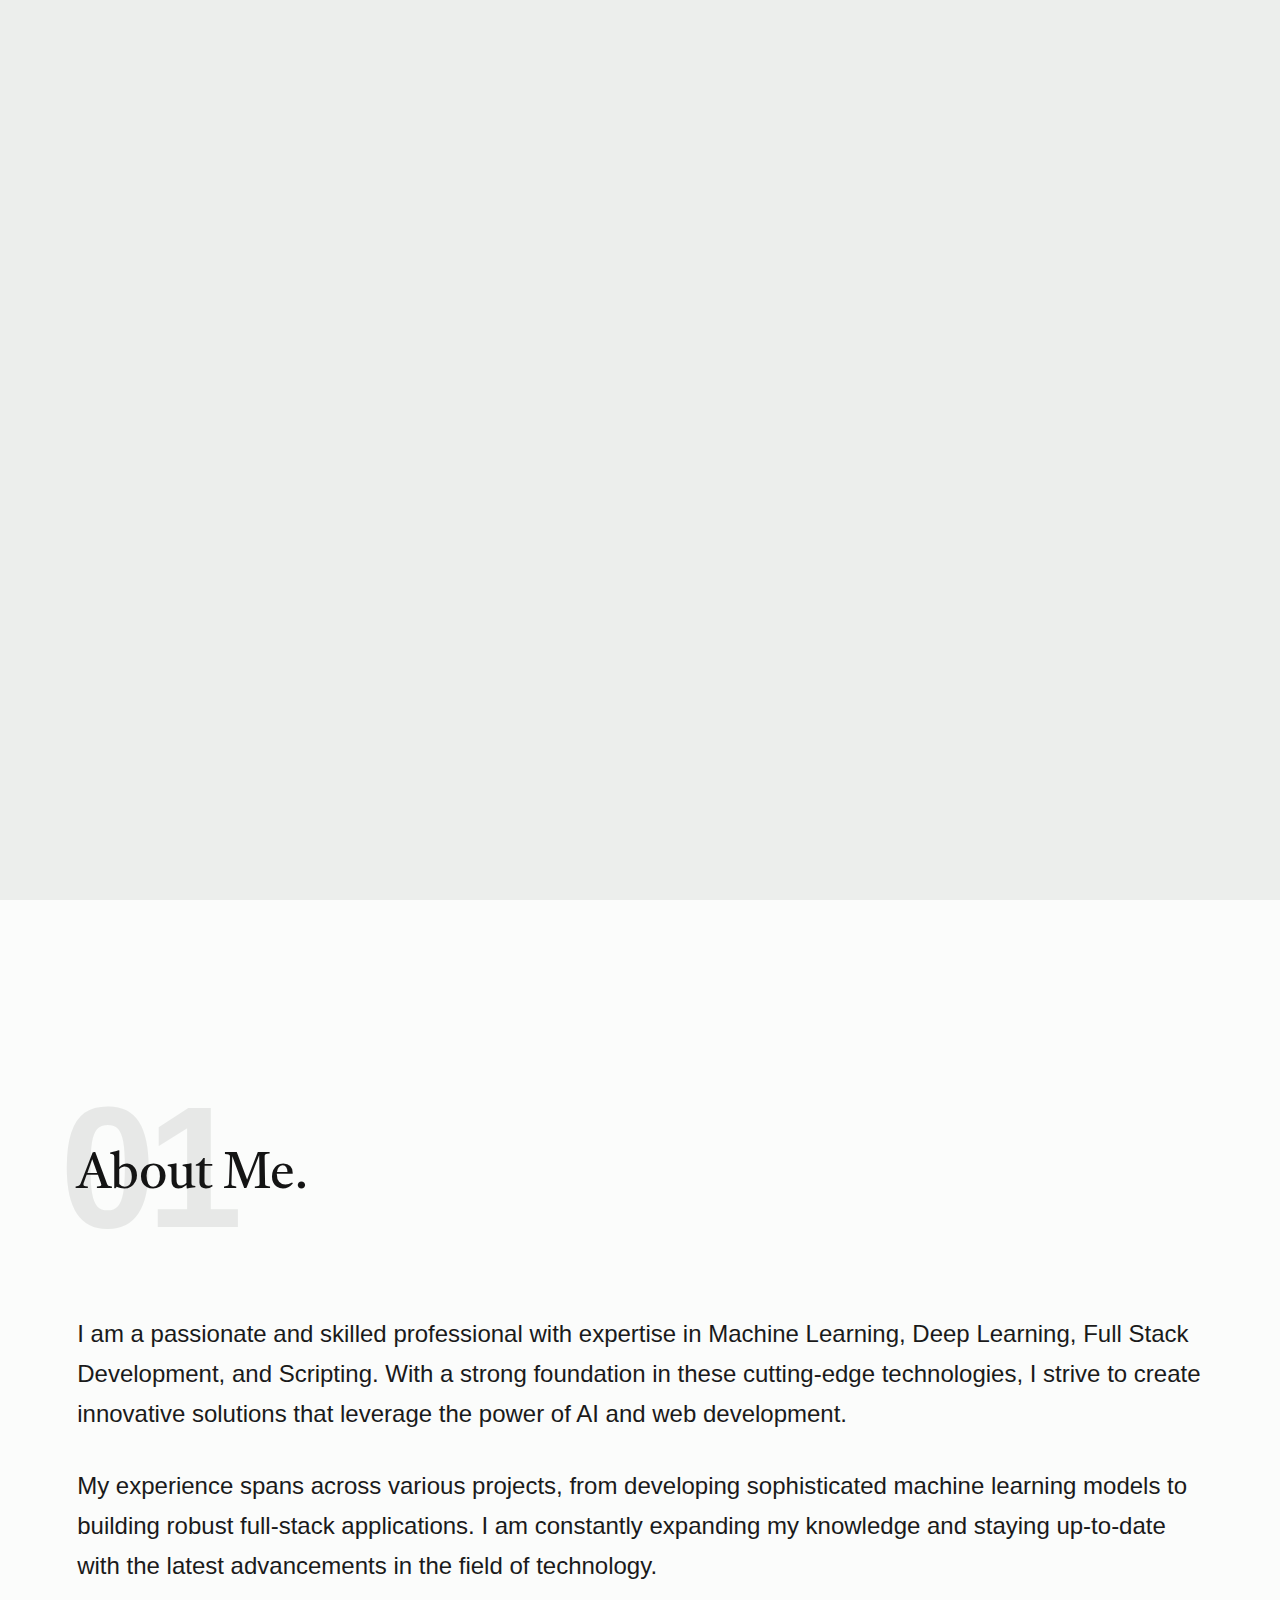
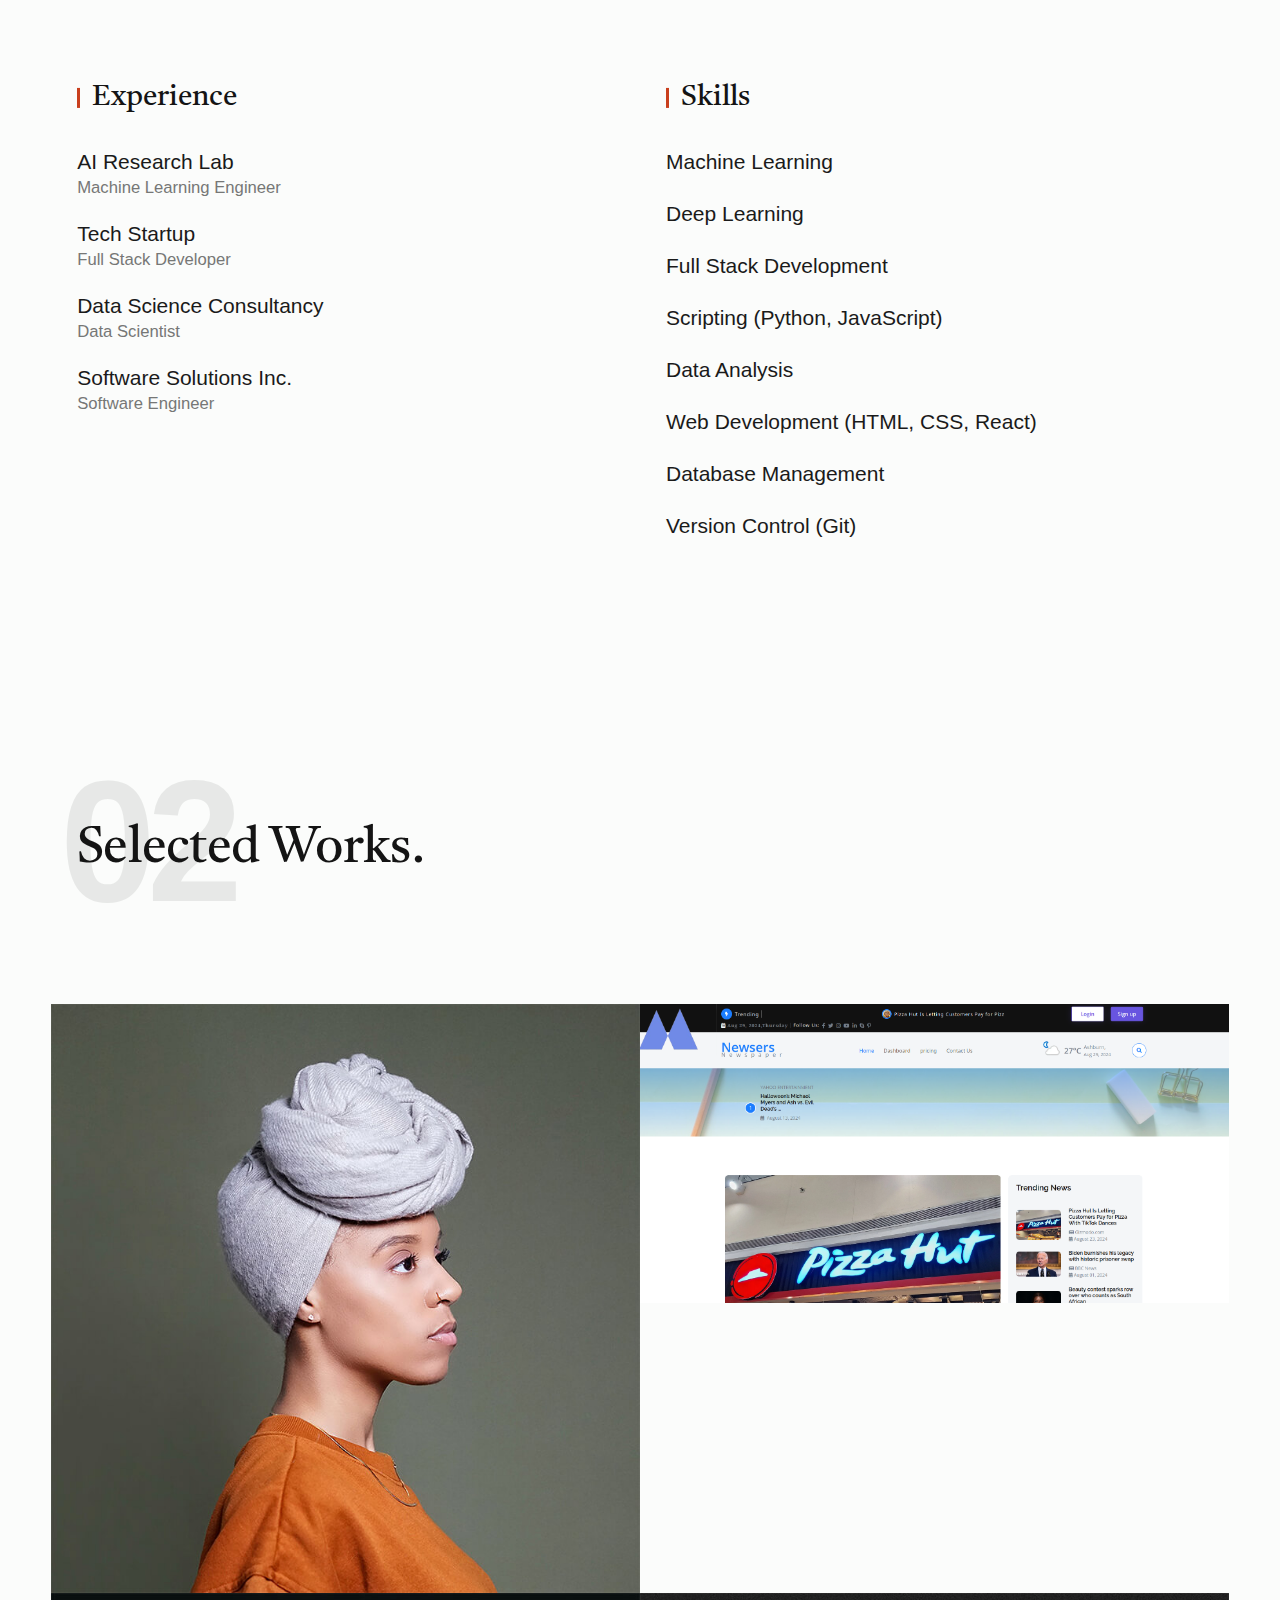
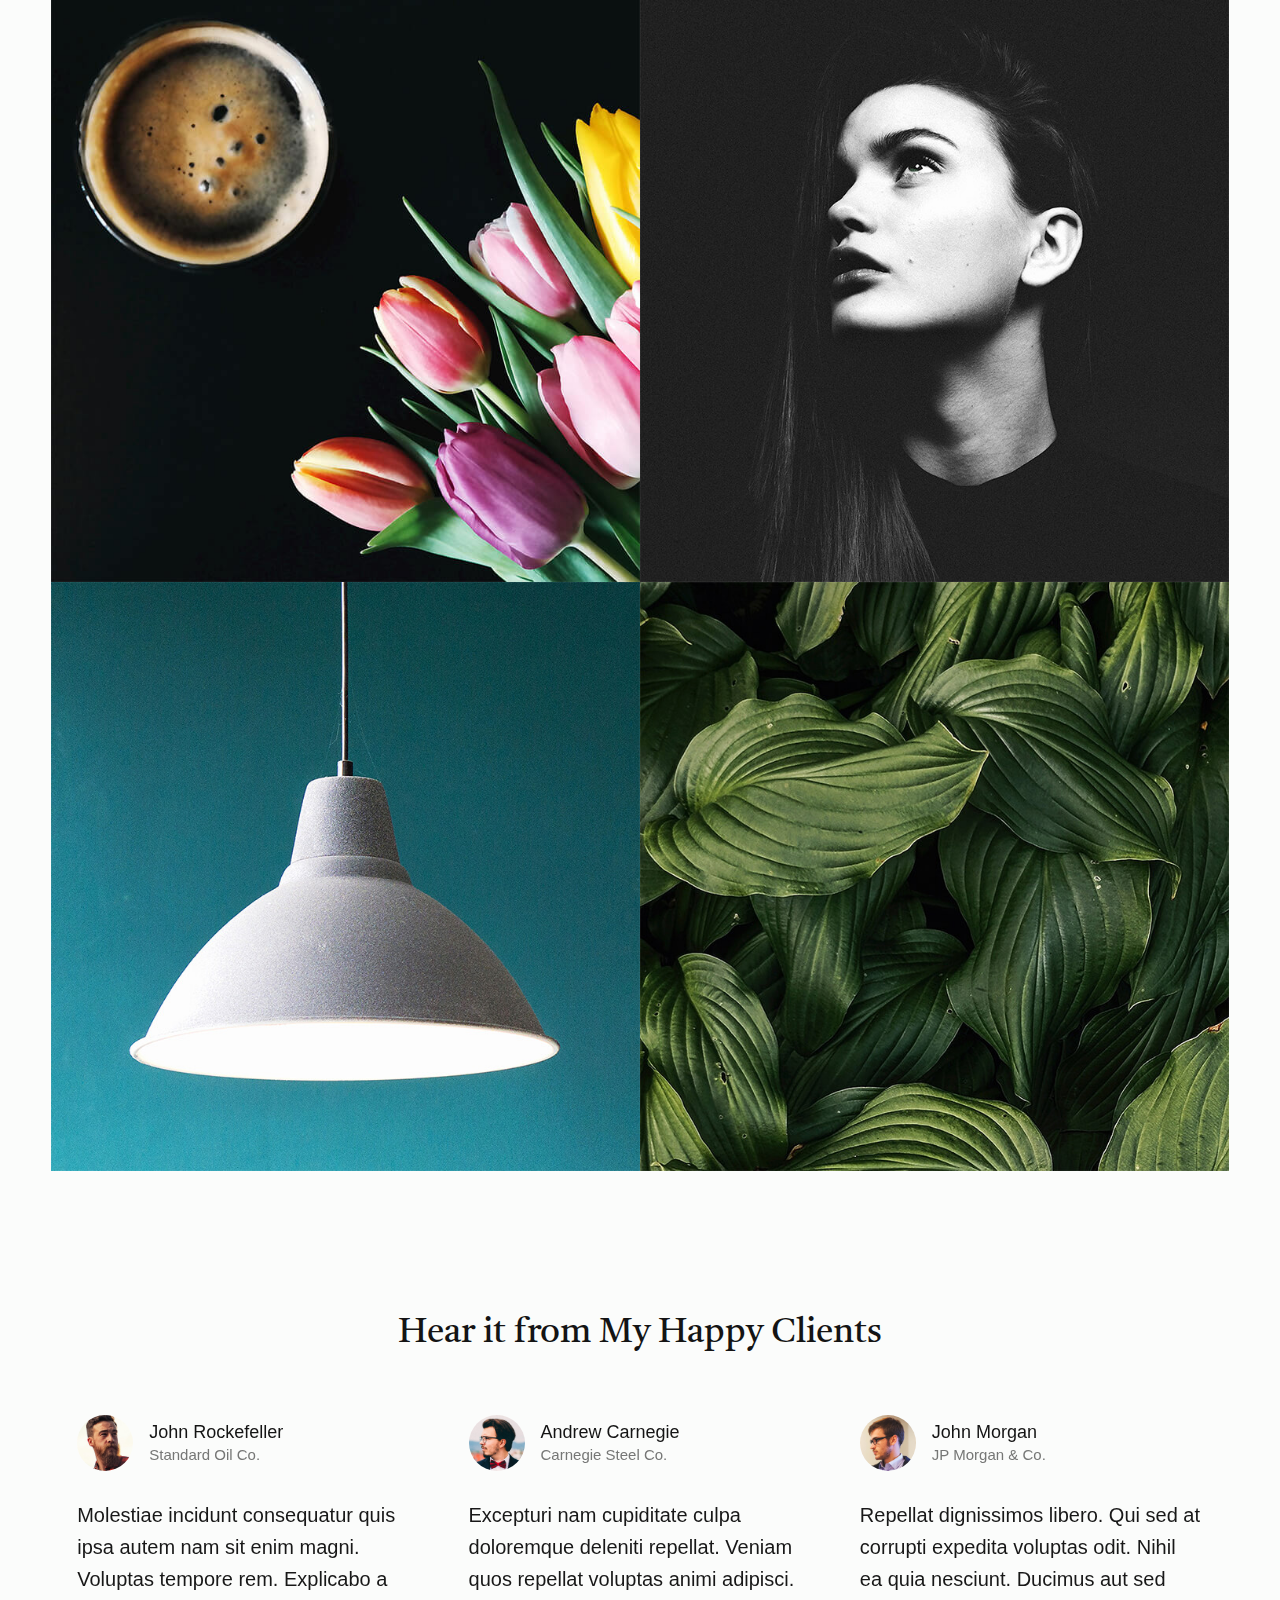
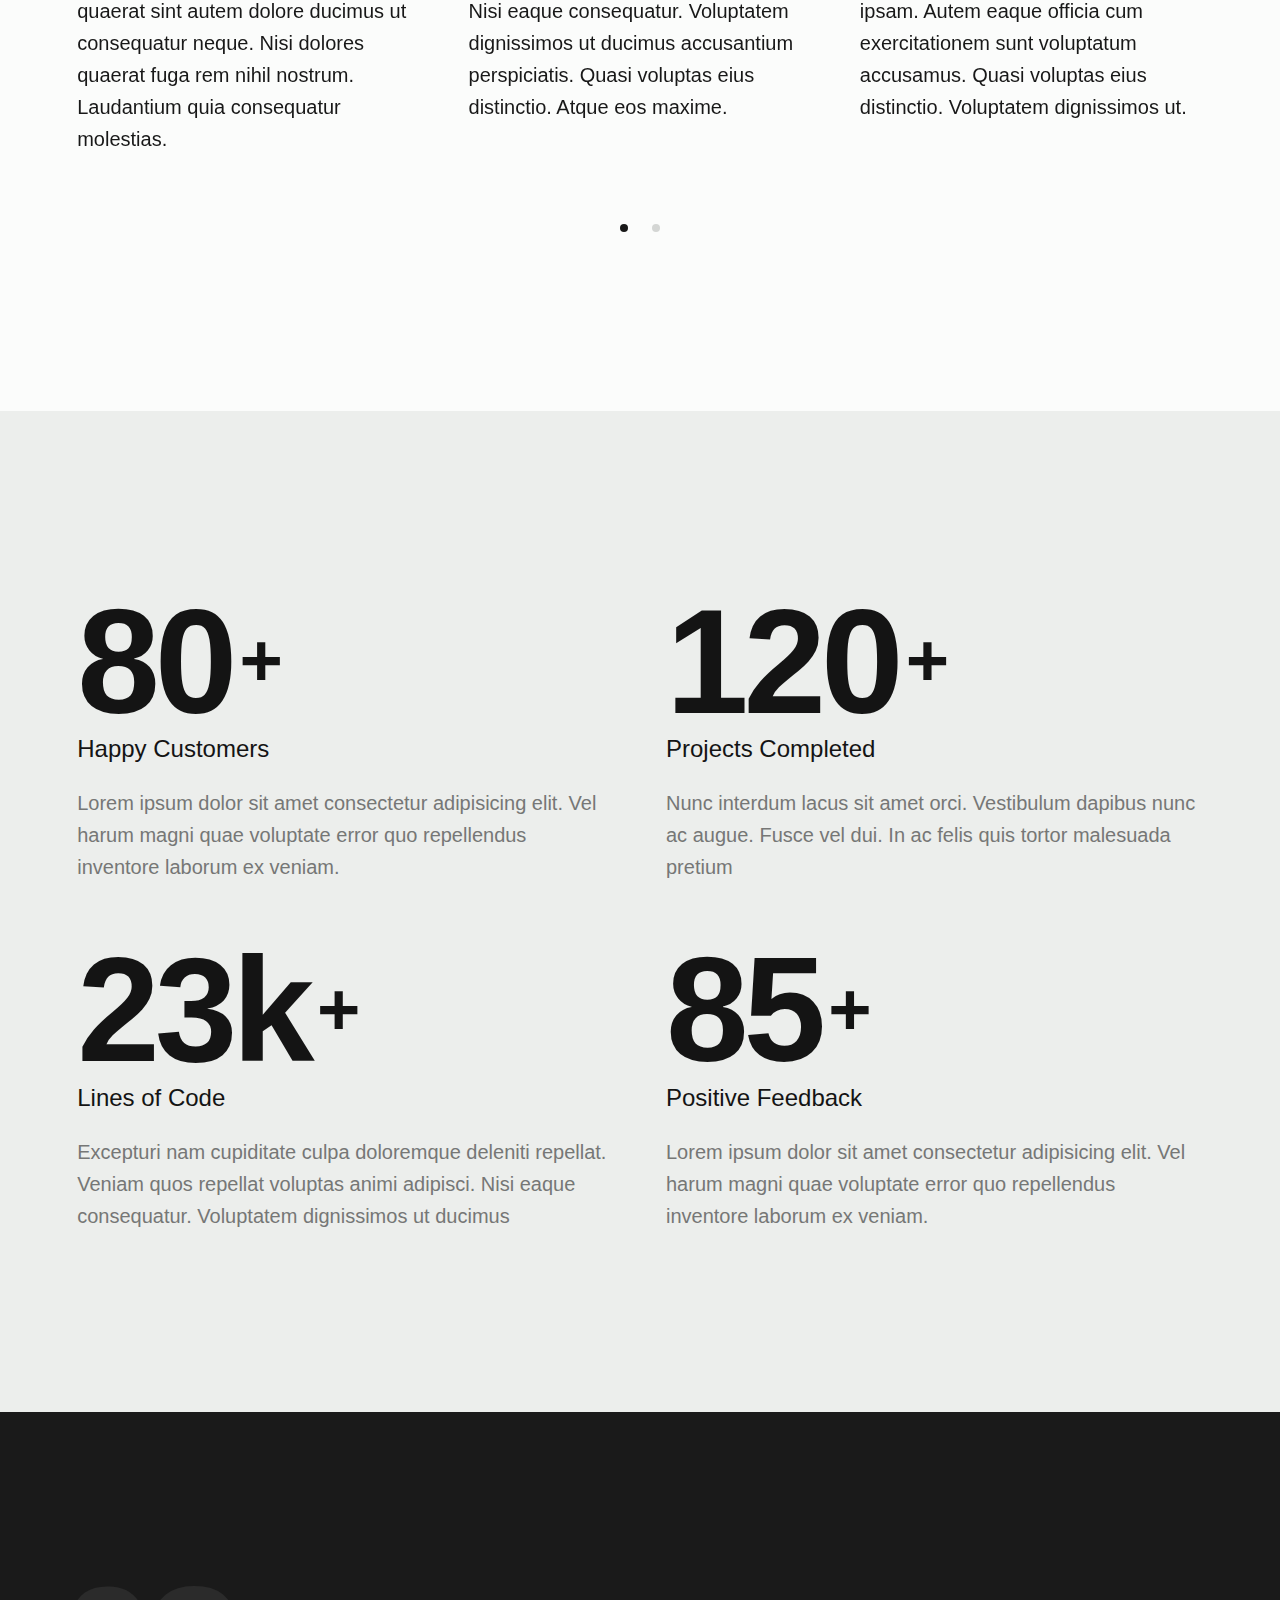
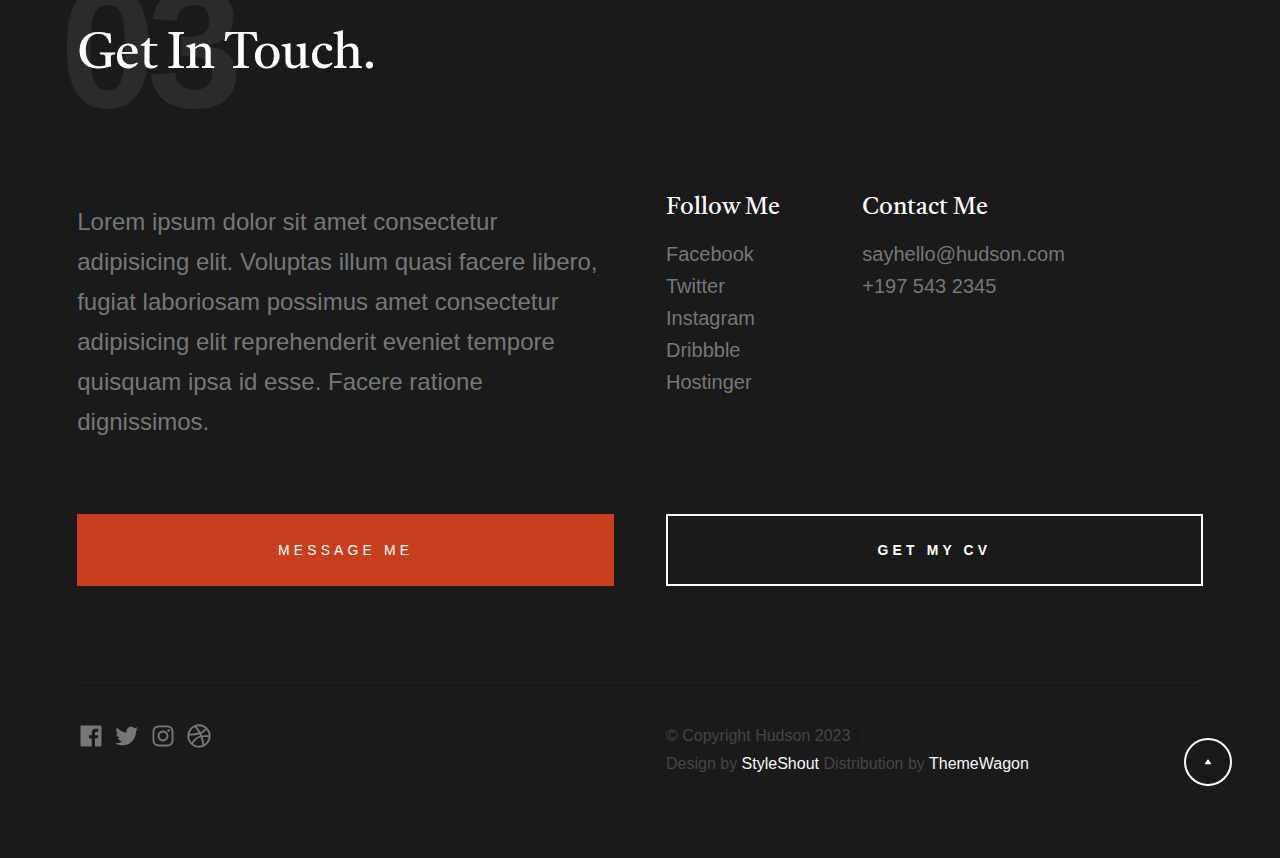
==== commit a5b40007: "Update index.html" ====
--- a/index.html
+++ b/index.html
@@ -89,9 +89,9 @@
 
                         <div class="s-intro__content-pretitle text-pretitle">Hello</div>
                         <h1 class="s-intro__content-title">
-                        I'm Jonathan Doe <br>
-                        a product designer <br>
-                        base in Somewhere.
+                        I'm Chris Dennis Pallan <br>
+                        an ML Engineer <br>
+                        based in Somewhere.
                         </h1>                            
 
                         <div class="s-intro__content-btns">
@@ -160,116 +160,80 @@
         <!-- # about
         ================================================== -->
         <section id="about" class="s-about target-section">
-
             <div class="row s-about__content">
                 <div class="column xl-12">    
                     
                     <div class="section-header" data-num="01">
                         <h2 class="text-display-title">About Me.</h2>
                     </div> <!-- end section-header -->
-
+            
                     <p class="attention-getter">
-                    Lorem ipsum dolor sit amet consectetur adipisicing elit. Voluptas explicabo id debitis cupiditate cumque, error quia! Debitis cupiditate ipsa nihil labore, earum atque dolor quos saepe vero inventore, odit nam deleniti accusantium omnis mollitia consequatur harum incidunt! Ex modi aut repudiandae doloremque commodi recusandae labore sit. Perspiciatis omnis dolor dolores fuga iusto, recusandae animi nisi consequuntur exercitationem id maxime earum pariatur voluptas! Porro non quos quae tempora fuga quis sequi minus sed sint debitis reiciendis, nostrum natus suscipit iusto odio.
+                    I am a passionate and skilled professional with expertise in Machine Learning, Deep Learning, Full Stack Development, and Scripting. With a strong foundation in these cutting-edge technologies, I strive to create innovative solutions that leverage the power of AI and web development.
                     </p>
-
+            
                     <p class="attention-getter">
-                    Lorem ipsum dolor sit amet, consectetur adipiscing elit, sed do eiusmod tempor incididunt ut labore et dolore magna aliqua. Ut enim ad minim veniam, quis nostrud exercitation ullamco laboris nisi ut aliquip ex ea commodo consequat. Duis aute irure dolor in reprehenderit. Ut enim ad minim     
+                    My experience spans across various projects, from developing sophisticated machine learning models to building robust full-stack applications. I am constantly expanding my knowledge and staying up-to-date with the latest advancements in the field of technology.
                     </p>
-
+            
                     <div class="grid-list-items s-about__blocks">
-
+            
                         <div class="grid-list-items__item s-about__block">
                             <h4 class="s-about__block-title">Experience</h4>
                             <ul class="s-about__list">
                                 <li>
-                                    Spotify
-                                    <span>Product Designer</span>
-                                </li>
-                                <li>
-                                    Dropbox
-                                    <span>Interface Developer</span>
-                                </li>
-                                <li>
-                                    Google
-                                    <span>Lead UI Designer</span>
-                                </li>
-                                <li>
-                                    Figma
-                                    <span>UI Designer</span>
-                                </li>
-                                <li>
-                                    Microsoft
-                                    <span>UI Designer</span>
+                                    AI Research Lab
+                                    <span>Machine Learning Engineer</span>
+                                </li>
+                                <li>
+                                    Tech Startup
+                                    <span>Full Stack Developer</span>
+                                </li>
+                                <li>
+                                    Data Science Consultancy
+                                    <span>Data Scientist</span>
+                                </li>
+                                <li>
+                                    Software Solutions Inc.
+                                    <span>Software Engineer</span>
                                 </li>
                             </ul>
                         </div> <!--end s-about__block -->
-
+            
                         <div class="grid-list-items__item s-about__block">
-                            <h4 class="s-about__block-title">Awards</h4>
-
+                            <h4 class="s-about__block-title">Skills</h4>
+            
                             <ul class="s-about__list">
                                 <li>
-                                    <a href="#0">
-                                        Site Of The Month
-                                        <span>Awwwards — 2023</span>
-                                    </a>                                        
-                                </li>
-                                <li>
-                                    <a href="#0">
-                                        Site Of The Day
-                                        <span>Awwwards — 2023</span>
-                                    </a>
-                                </li>
-                                <li>
-                                    <a href="#0">
-                                        Agency of The Year
-                                        <span>Awwwards — 2022</span>
-                                    </a>
-                                </li>
-                                <li>
-                                    <a href="#0">
-                                        FWA of The Month
-                                        <span>FWA — 2022</span>
-                                    </a>
-                                </li><li>
-                                    <a href="#0">
-                                        Site Of The Month
-                                        <span>Awwwards — 2022</span>
-                                    </a>                                        
+                                    Machine Learning
+                                </li>
+                                <li>
+                                    Deep Learning
+                                </li>
+                                <li>
+                                    Full Stack Development
+                                </li>
+                                <li>
+                                    Scripting (Python, JavaScript)
+                                </li>
+                                <li>
+                                    Data Analysis
+                                </li>
+                                <li>
+                                    Web Development (HTML, CSS, React)
+                                </li>
+                                <li>
+                                    Database Management
+                                </li>
+                                <li>
+                                    Version Control (Git)
                                 </li>
                             </ul>
                         </div> <!--end s-about__block -->
-                        
-                        <div class="grid-list-items__item s-about__block">
-                            <h4 class="s-about__block-title">Skills</h4>
-
-                            <ul class="s-about__list">
-                                <li>
-                                    Product Design
-                                </li>
-                                <li>
-                                    UI/UX Design
-                                </li>
-                                <li>
-                                    Prototyping
-                                </li>
-                                <li>
-                                    Frontend Development
-                                </li>
-                                <li>
-                                    Illustration
-                                </li>
-                                <li>
-                                    Visual Design
-                                </li>
-                            </ul>
-                        </div> <!--end s-about__block -->
-
+            
                     </div> <!-- grid-list-items -->
-
+            
                 </div> <!--end column -->
-            </div> <!--end s-about__content -->
-            
+            </div> <!--end s-about__content -->                                                                                                                                                                                                   
         </section> <!-- end s-about -->   
 
 
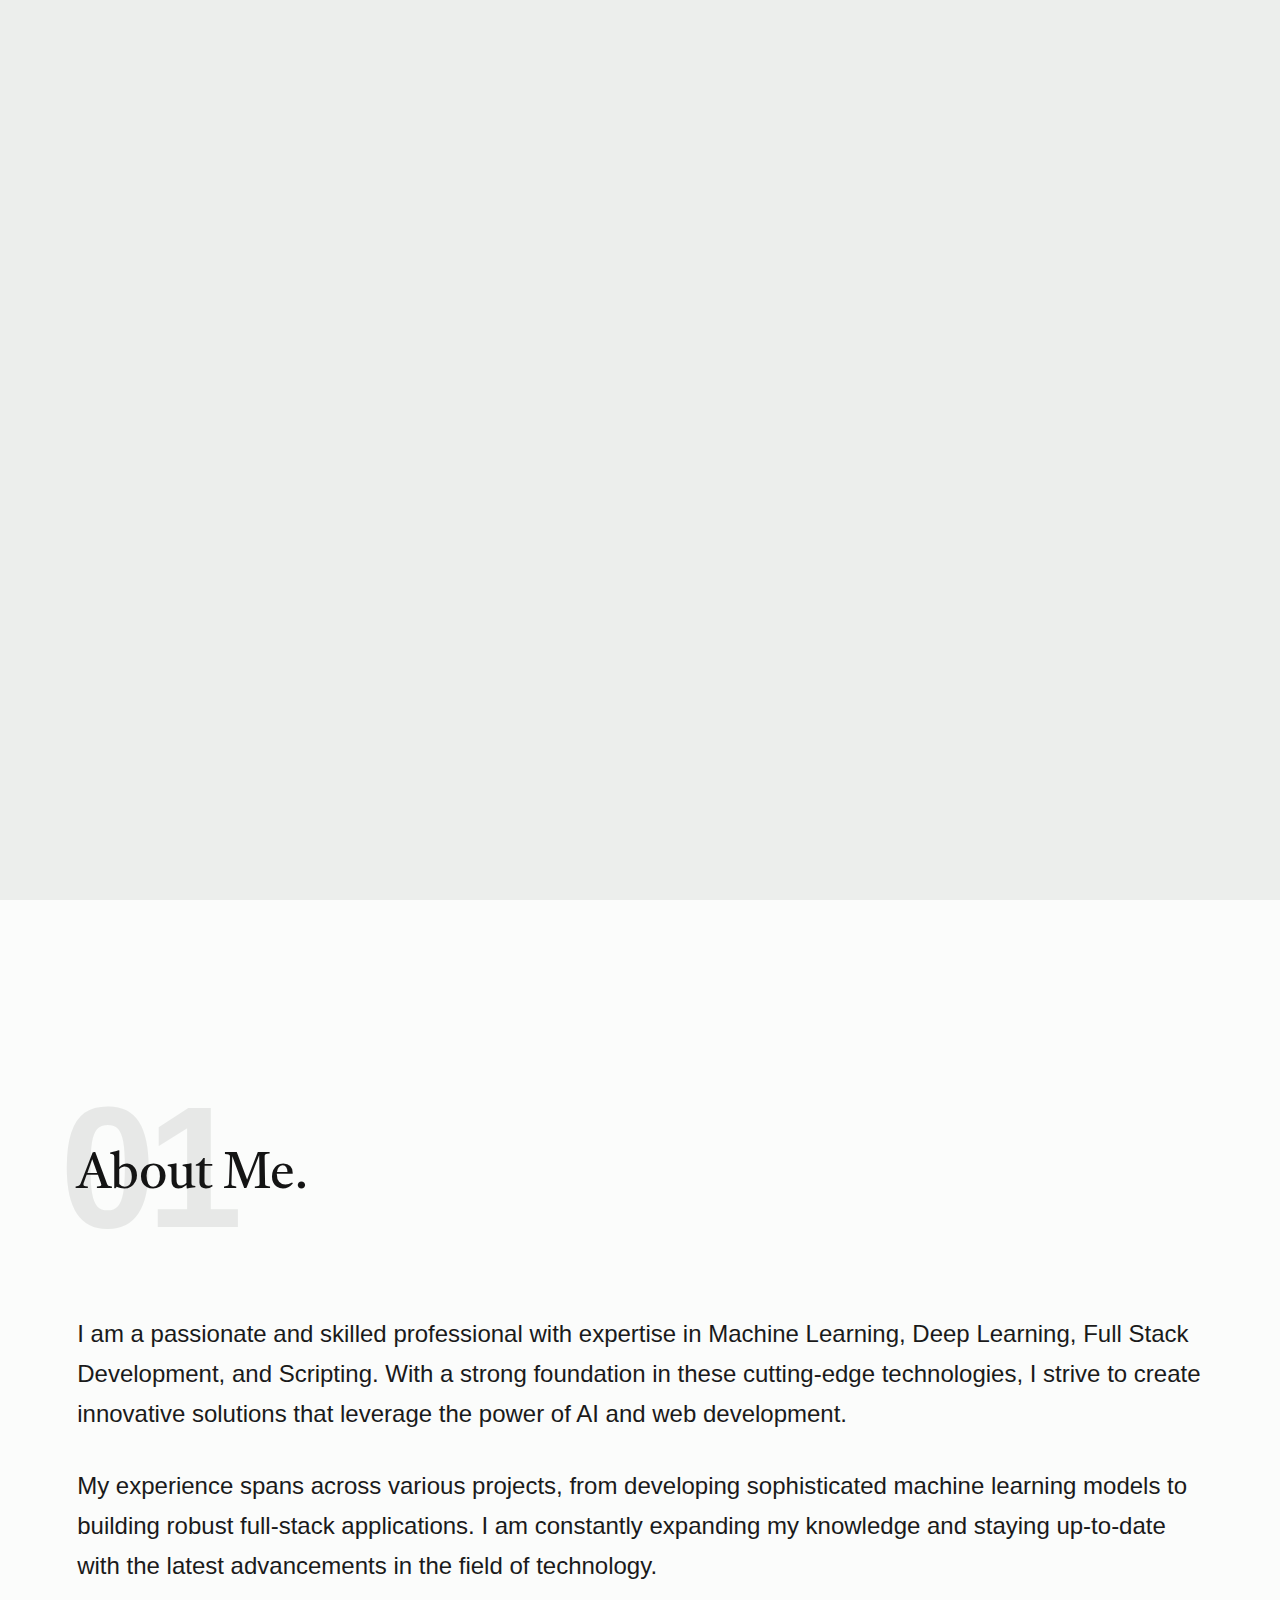
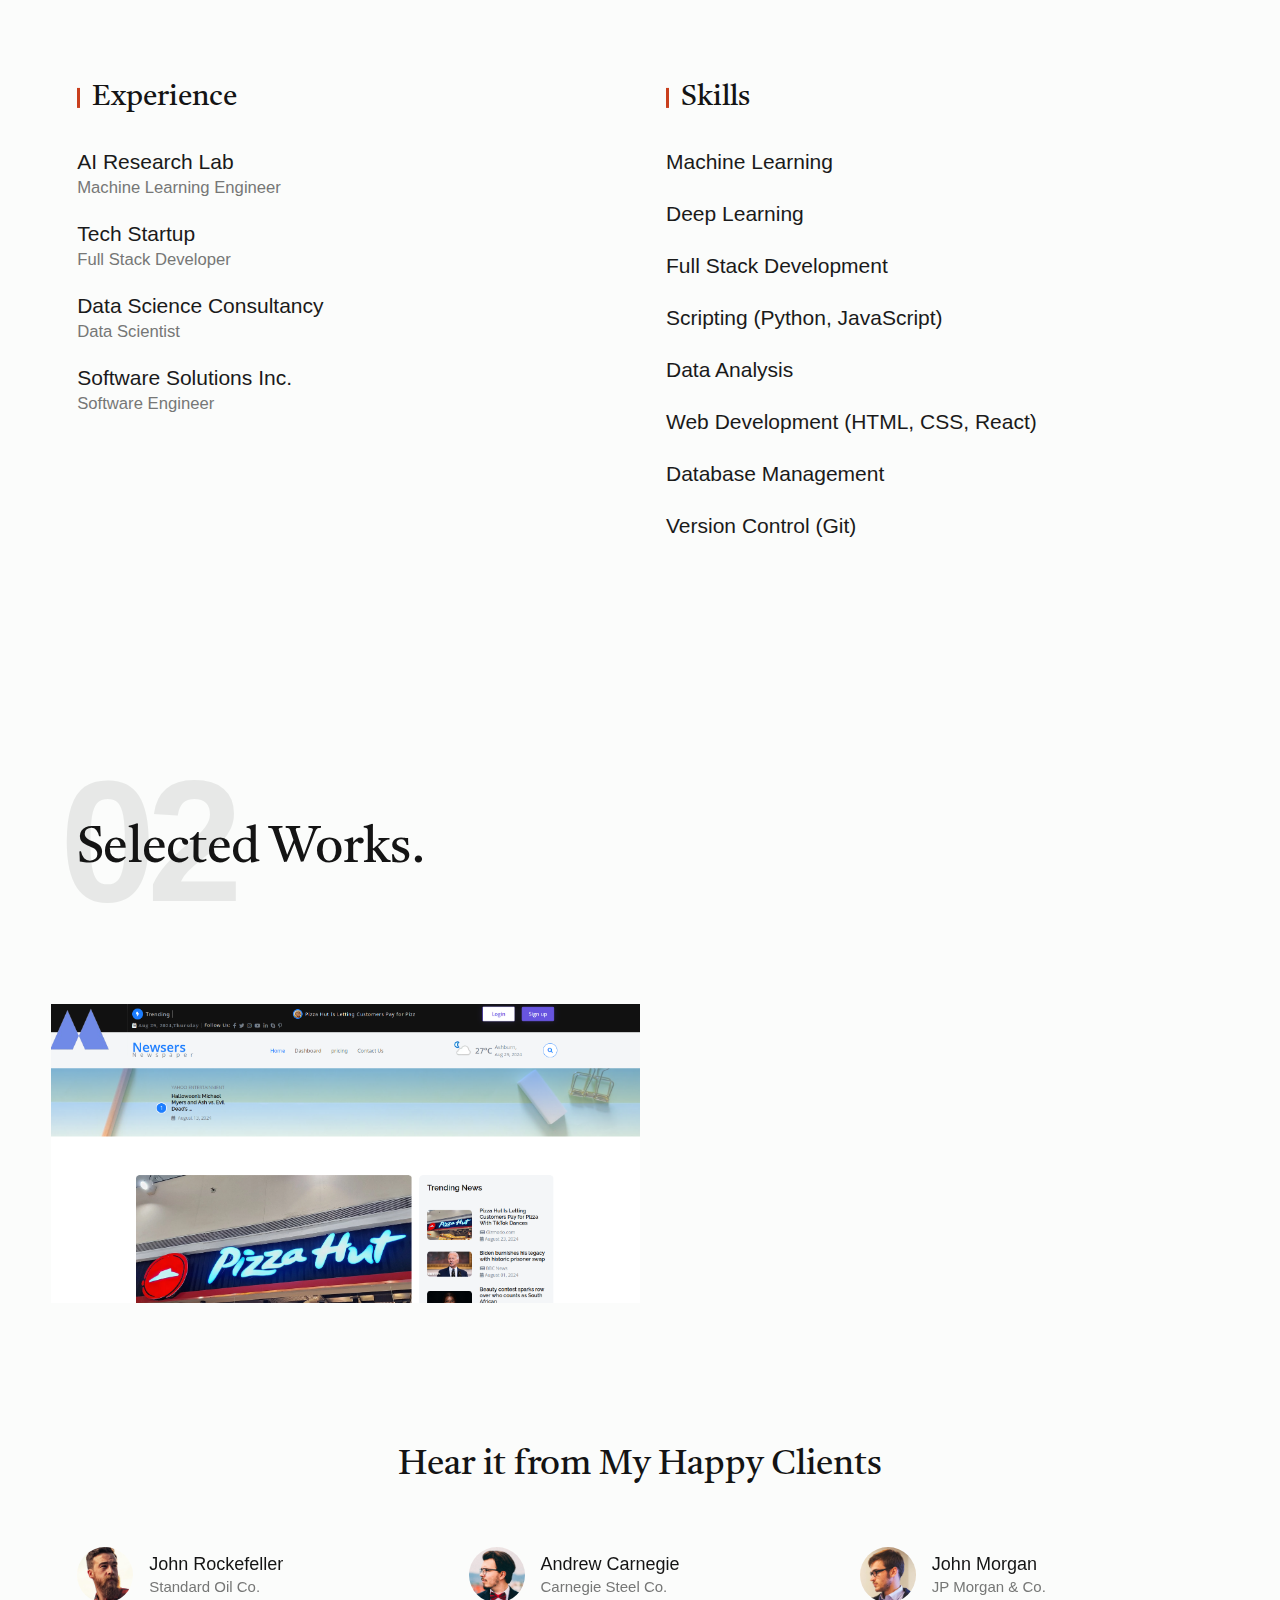
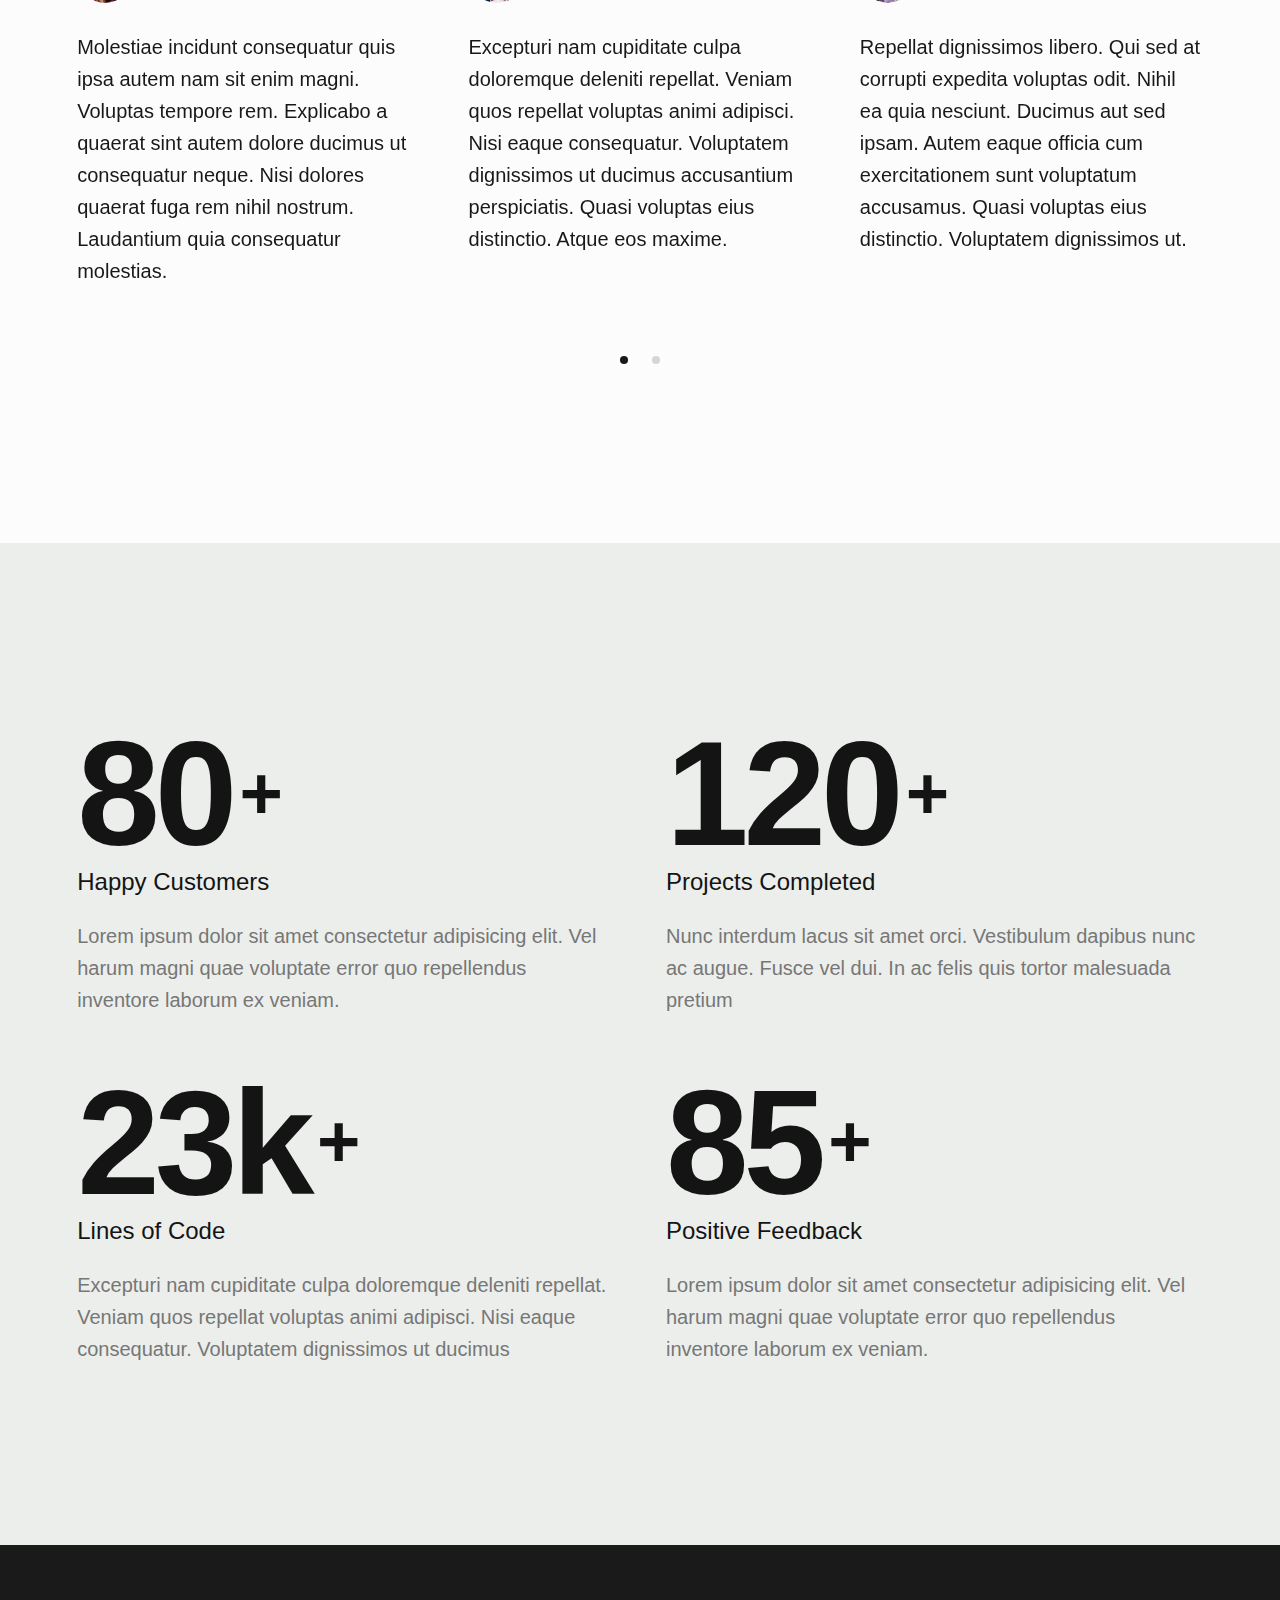
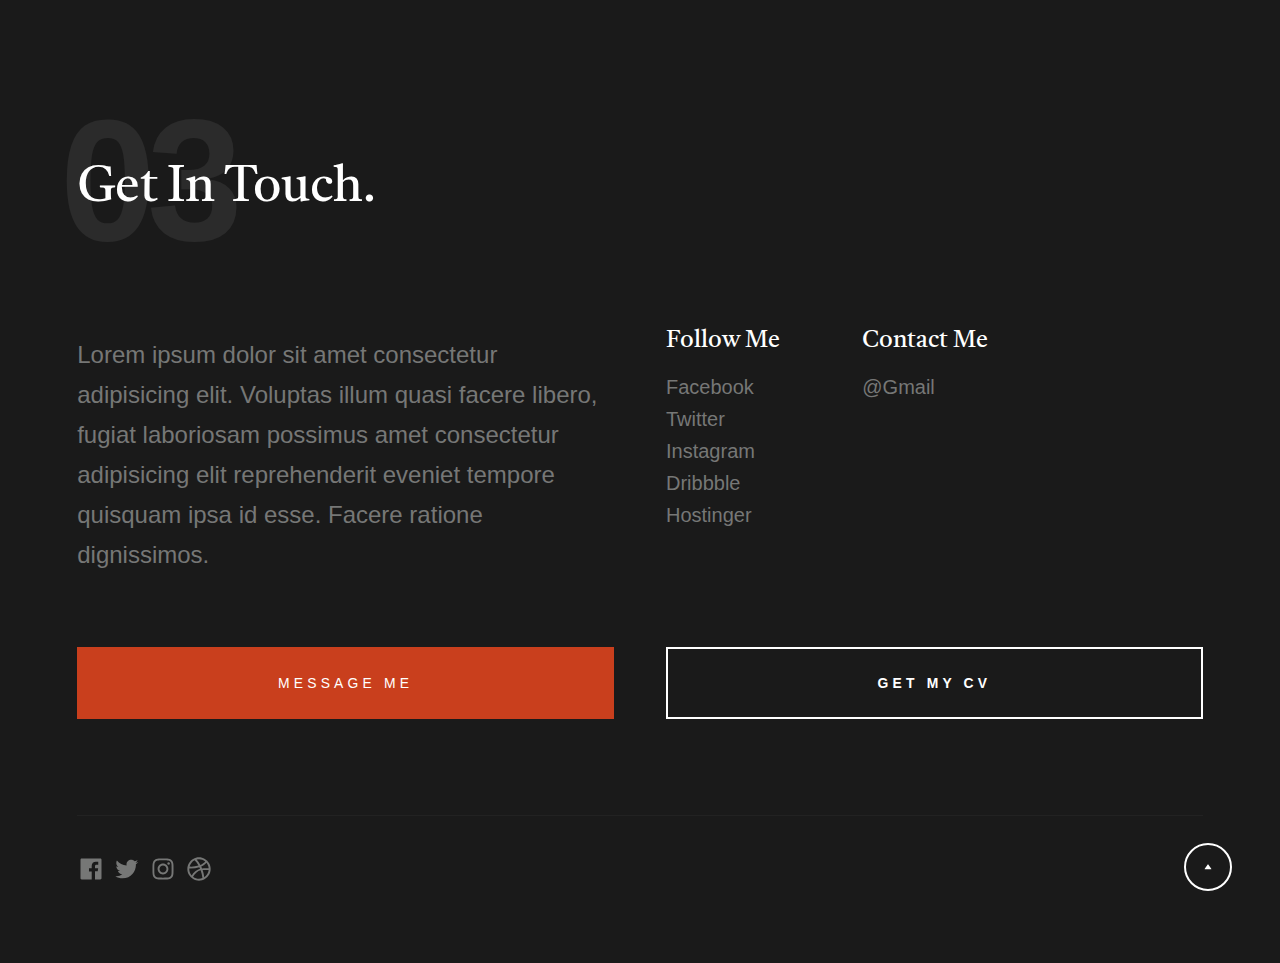
==== commit 0d836150: "Update index.html" ====
--- a/index.html
+++ b/index.html
@@ -9,7 +9,7 @@
     ================================================== -->
     <meta charset="utf-8">
     <meta name="viewport" content="width=device-width, initial-scale=1">
-    <title>Hudson</title>
+    <title>Chris Depallan</title>
 
     <script>
         document.documentElement.classList.remove('no-js');
@@ -251,7 +251,7 @@
             </div>
 
             <div class="row folio-entries">
-
+<!-- 
                 <div class="column entry">
                     <a href="images/folio/gallery/g-turban.jpg" class="entry__link glightbox" data-glightbox="title: White Knit Cap; description: .entry__desc-01">
                         <div class="entry__thumb">
@@ -271,7 +271,7 @@
                         <a href="https://www.behance.net/">Project Link</a>.
                         </p>
                     </div>
-                </div> <!-- entry -->
+                </div> entry -->
 
                 <div class="column entry">
                     <a href="images/folio/gallery/g-newser.jpeg"  class="entry__link glightbox" data-glightbox="title: newser; description: .entry__desc-02">
@@ -286,15 +286,13 @@
 
                     <div class="glightbox-desc entry__desc-02">
                         <p>
-                        Lorem ipsum dolor sit amet consectetur, adipisicing elit. 
-                        Inventore ipsum iste soluta fugiat, impedit illum ducimus 
-                        deleniti facilis ab, tempora non! Nisi, tempora provident.
+                        
                         <a href="https://newser.chrisdepallan.com/">Project Link</a>.
                         </p>
                     </div>
                 </div> <!-- entry -->
 
-                <div class="column entry">
+                <!-- <div class="column entry">
                     <a href="images/folio/gallery/g-tulips.jpg" class="entry__link glightbox" data-glightbox="title: Caffeine & Tulips; description: .entry__desc-03">
                         <div class="entry__thumb">
                             <img src="images/folio/caffeine_and_tulips.jpg" srcset="images/folio/caffeine_and_tulips.jpg 1x, images/folio/caffeine_and_tulips@2x.jpg 2x" alt="">
@@ -313,9 +311,9 @@
                         <a href="https://www.behance.net/">Project Link</a>.
                         </p>
                     </div>
-                </div> <!-- entry -->
-
-                <div class="column entry">
+                </div> entry -->
+
+                <!-- <div class="column entry">
                     <a href="images/folio/gallery/g-grayscale.jpg" class="entry__link glightbox" data-glightbox="title: Grayscale; description: .entry__desc-04">
                         <div class="entry__thumb">
                             <img src="images/folio/grayscale.jpg" srcset="images/folio/grayscale.jpg 1x, images/folio/grayscale@2x.jpg 2x" alt="">
@@ -334,9 +332,10 @@
                         <a href="https://www.behance.net/">Project Link</a>.
                         </p>
                     </div>
-                </div> <!-- entry -->
-
-                <div class="column entry">
+                </div>  -->
+                <!-- entry -->
+
+                <!-- <div class="column entry">
                     <a href="images/folio/gallery/g-lamp.jpg" class="entry__link glightbox" data-glightbox="title: The Lamp; description: .entry__desc-05">
                         <div class="entry__thumb">
                             <img src="images/folio/lamp.jpg" srcset="images/folio/lamp.jpg 1x, images/folio/lamp@2x.jpg 2x" alt="">
@@ -355,9 +354,10 @@
                         <a href="https://www.behance.net/">Project Link</a>.
                         </p>
                     </div>
-                </div> <!-- entry -->
-
-                <div class="column entry">
+                </div> -->
+                 <!-- entry -->
+
+                <!-- <div class="column entry">
                     <a href="images/folio/gallery/g-tropical.jpg" class="entry__link glightbox" data-glightbox="title: Tropical; description: .entry__desc-06">
                         <div class="entry__thumb">
                             <img src="images/folio/tropical.jpg" srcset="images/folio/tropical.jpg 1x, images/folio/tropical@2x.jpg 2x" alt="">
@@ -376,7 +376,8 @@
                         <a href="https://www.behance.net/">Project Link</a>.
                         </p>
                     </div>
-                </div> <!-- entry --> 
+                </div>  -->
+                <!-- entry --> 
 
             </div> <!-- folio entries -->
 
@@ -559,8 +560,8 @@
                         <div class="column xl-6 md-6 tab-12">
                             <h5>Contact Me</h5>
                             <ul class="link-list">
-                                <li><a href="mailto:#0">sayhello@hudson.com</a></li>
-                                <li><a href="tel:+1975432345">+197 543 2345</a></li>
+                                <li><a href="mailto:chrisdepallan@gmail.com">@Gmail</a></li>
+                                <!-- <li><a href="tel:+1975432345">+197 543 2345</a></li> -->
                             </ul> 
                         </div>
                     </div>                    
@@ -576,7 +577,7 @@
                 </div>
           
                 <div class="column xl-6 tab-12">                    
-                    <a href="#0" class="btn btn--stroke btn--large u-fullwidth">Get My CV</a>
+                    <a href="" class="btn btn--stroke btn--large u-fullwidth">Get My CV</a>
                 </div>
             
             </div> <!-- end section-footer__buttons -->              
@@ -612,12 +613,7 @@
                     </ul> 
                 </div> <!-- end section-footer__social -->
 
-                <div class="column xl-6 lg-12">
-                    <p class="ss-copyright">
-                        <span>© Copyright Hudson 2023</span> 
-                        <span>Design by <a href="https://styleshout.com/">StyleShout</a> Distribution by <a href="https://themewagon.com/">ThemeWagon</a></span>
-                    </p>
-                </div>
+           
 
             </div> <!-- end section-footer__bottom -->          
 
